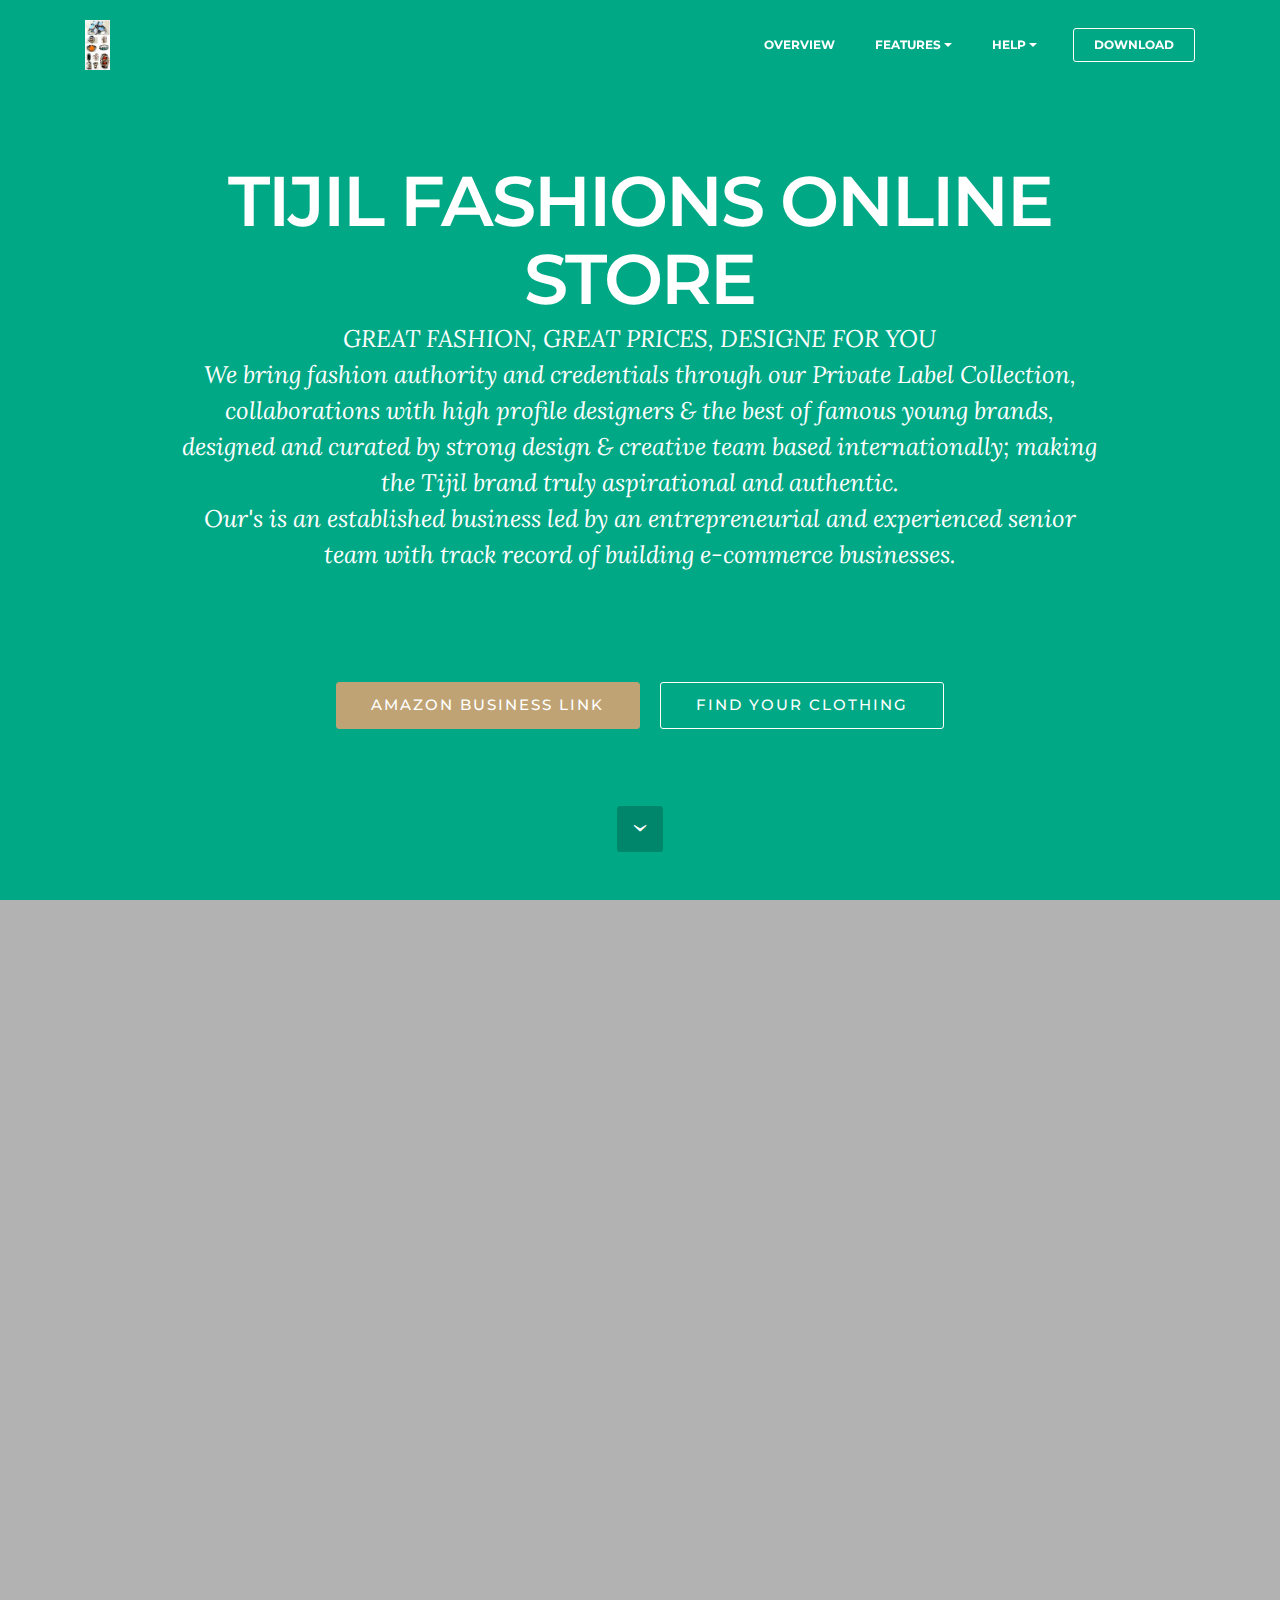
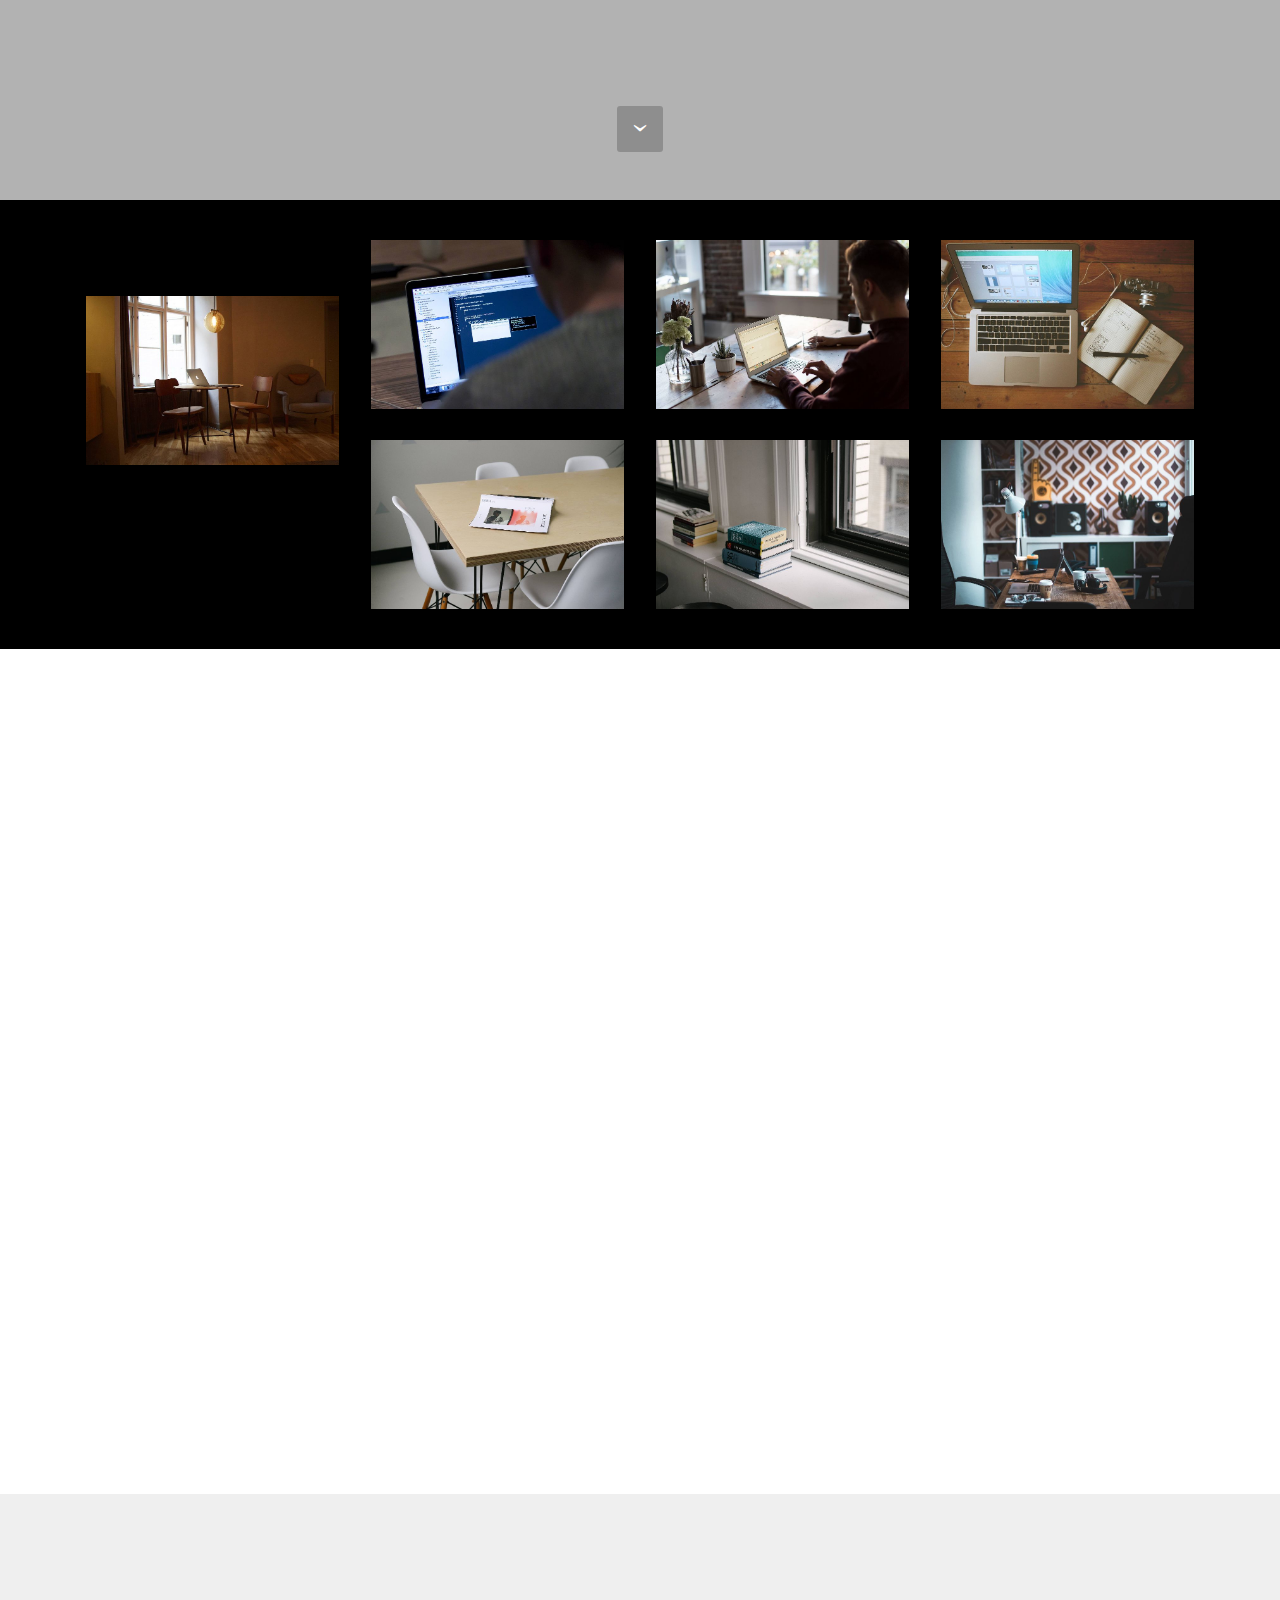
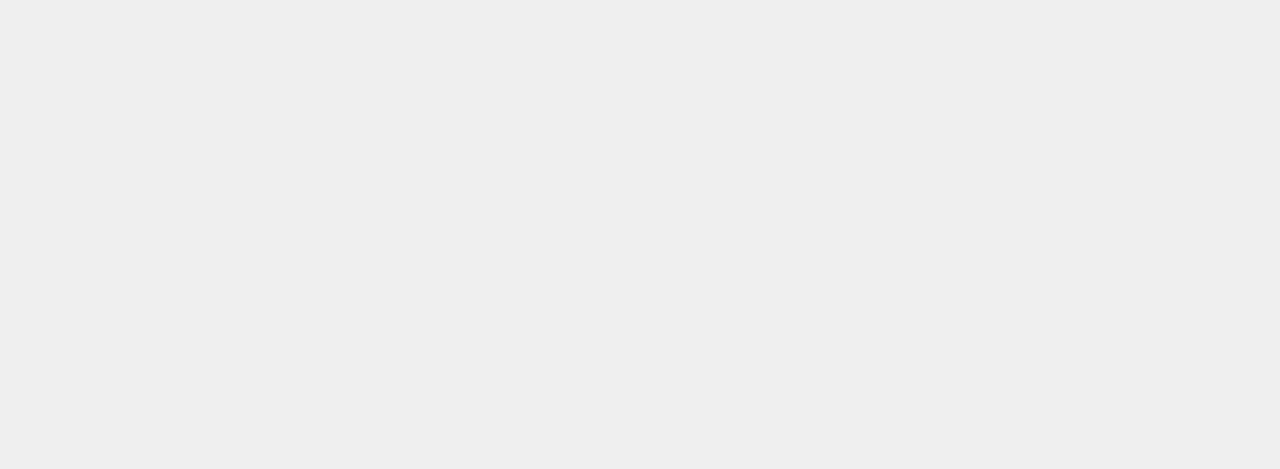
==== index.html @ 337063d2 "create github pages" ====
<!DOCTYPE html>
<html>
<head>
  <!-- Site made with Mobirise Website Builder v3.12.1, https://mobirise.com -->
  <meta charset="UTF-8">
  <meta http-equiv="X-UA-Compatible" content="IE=edge">
  <meta name="generator" content="Mobirise v3.12.1, mobirise.com">
  <meta name="viewport" content="width=device-width, initial-scale=1">
  <link rel="shortcut icon" href="assets/images/vintge-antique-sterling-silver-rings-at-the-jewelry-ladys-store-63x128.jpg" type="image/x-icon">
  <meta name="description" content="">
  
  <link rel="stylesheet" href="https://fonts.googleapis.com/css?family=Lora:400,700,400italic,700italic&amp;subset=latin">
  <link rel="stylesheet" href="https://fonts.googleapis.com/css?family=Montserrat:400,700">
  <link rel="stylesheet" href="https://fonts.googleapis.com/css?family=Raleway:100,100i,200,200i,300,300i,400,400i,500,500i,600,600i,700,700i,800,800i,900,900i">
  <link rel="stylesheet" href="assets/bootstrap-material-design-font/css/material.css">
  <link rel="stylesheet" href="assets/et-line-font-plugin/style.css">
  <link rel="stylesheet" href="assets/tether/tether.min.css">
  <link rel="stylesheet" href="assets/bootstrap/css/bootstrap.min.css">
  <link rel="stylesheet" href="assets/dropdown/css/style.css">
  <link rel="stylesheet" href="assets/animate.css/animate.min.css">
  <link rel="stylesheet" href="assets/theme/css/style.css">
  <link rel="stylesheet" href="assets/mobirise-gallery/style.css">
  <link rel="stylesheet" href="assets/mobirise/css/mbr-additional.css" type="text/css">
  
  
  
</head>
<body>
<section id="menu-6">

    <nav class="navbar navbar-dropdown bg-color transparent navbar-fixed-top">
        <div class="container">

            <div class="mbr-table">
                <div class="mbr-table-cell">

                    <div class="navbar-brand">
                        <a href="https://mobirise.com" class="navbar-logo"><img src="assets/images/vintge-antique-sterling-silver-rings-at-the-jewelry-ladys-store-63x128.jpg" alt="Mobirise"></a>
                        <a class="navbar-caption" href="https://mobirise.com"></a>
                    </div>

                </div>
                <div class="mbr-table-cell">

                    <button class="navbar-toggler pull-xs-right hidden-md-up" type="button" data-toggle="collapse" data-target="#exCollapsingNavbar">
                        <div class="hamburger-icon"></div>
                    </button>

                    <ul class="nav-dropdown collapse pull-xs-right nav navbar-nav navbar-toggleable-sm" id="exCollapsingNavbar"><li class="nav-item"><a class="nav-link link" href="https://mobirise.com/">OVERVIEW</a></li><li class="nav-item dropdown"><a class="nav-link link dropdown-toggle" data-toggle="dropdown-submenu" href="https://mobirise.com/">FEATURES</a><div class="dropdown-menu"><a class="dropdown-item" href="https://mobirise.com/">Mobile friendly</a><a class="dropdown-item" href="https://mobirise.com/">Based on Bootstrap</a><div class="dropdown"><a class="dropdown-item dropdown-toggle" data-toggle="dropdown-submenu" href="https://mobirise.com/">Trendy blocks</a><div class="dropdown-menu dropdown-submenu"><a class="dropdown-item" href="https://mobirise.com/">Image/content slider</a><a class="dropdown-item" href="https://mobirise.com/">Contact forms</a><a class="dropdown-item" href="https://mobirise.com/">Image gallery</a><a class="dropdown-item" href="https://mobirise.com/">Mobile menu</a><a class="dropdown-item" href="https://mobirise.com/">Google maps</a><a class="dropdown-item" href="https://mobirise.com/">Social buttons</a><a class="dropdown-item" href="https://mobirise.com/">Google fonts</a><a class="dropdown-item" href="https://mobirise.com/">Video background</a></div></div><a class="dropdown-item" href="https://mobirise.com/">Host anywhere</a></div></li><li class="nav-item dropdown"><a class="nav-link link dropdown-toggle" data-toggle="dropdown-submenu" href="https://mobirise.com/">HELP</a><div class="dropdown-menu"><a class="dropdown-item" href="http://forums.mobirise.com/">Forum</a><a class="dropdown-item" href="https://mobirise.com/">Tutorials</a><a class="dropdown-item" href="https://mobirise.com/">Contact us</a></div></li><li class="nav-item nav-btn"><a class="nav-link btn btn-white btn-white-outline" href="https://mobirise.com/">DOWNLOAD</a></li></ul>
                    <button hidden="" class="navbar-toggler navbar-close" type="button" data-toggle="collapse" data-target="#exCollapsingNavbar">
                        <div class="close-icon"></div>
                    </button>

                </div>
            </div>

        </div>
    </nav>

</section>

<section class="engine"><a rel="external" href="https://mobirise.com">Mobirise Website Maker</a></section><section class="mbr-section mbr-section-hero mbr-section-full mbr-section-with-arrow mbr-after-navbar" id="header1-7" style="background-color: rgb(0, 168, 133);">

    

    <div class="mbr-table-cell">

        <div class="container">
            <div class="row">
                <div class="mbr-section col-md-10 col-md-offset-1 text-xs-center">

                    <h1 class="mbr-section-title display-1">TIJIL FASHIONS ONLINE STORE</h1>
                    <p class="mbr-section-lead lead">GREAT FASHION, GREAT PRICES, DESIGNE FOR YOU<br>We bring fashion authority and credentials through our Private Label Collection, collaborations with high profile designers &amp; the best of famous young brands, designed and curated by strong design &amp; creative team based internationally; making the Tijil brand truly aspirational and authentic.<br>Our's is an established business led by an entrepreneurial and experienced senior team with track record of building e-commerce businesses.<br><br><br></p>
                    <div class="mbr-section-btn"><a class="btn btn-lg btn-primary" href="https://mobirise.com">AMAZON BUSINESS LINK</a> <a class="btn btn-lg btn-white btn-white-outline" href="https://mobirise.com">FIND YOUR CLOTHING</a></div>
                </div>
            </div>
        </div>
    </div>

    <div class="mbr-arrow mbr-arrow-floating" aria-hidden="true"><a href="#header2-8"><i class="mbr-arrow-icon"></i></a></div>

</section>

<section class="mbr-section mbr-section-hero mbr-section-full header2 mbr-parallax-background" id="header2-8" style="background-image: url(assets/images/landscape.jpg);">

    <div class="mbr-overlay" style="opacity: 0.3; background-color: rgb(0, 0, 0);">
    </div>

    <div class="mbr-table mbr-table-full">
        <div class="mbr-table-cell">

            <div class="container">
                <div class="mbr-section row">
                    <div class="mbr-table-md-up">
                        
                        
                        

                        <div class="mbr-table-cell col-md-5 content-size text-xs-center text-md-right">

                            <h3 class="mbr-section-title display-2">INTRO WITH IMAGE</h3>

                            <div class="mbr-section-text">
                                <p>Our leads in Customer Experience &amp; Engagement with editorial lifestyle content and over 2.4m social media followers (3x higher than the nearest competitor – Meltwater) and the highest Net Promoter Score (56% Redseer) in the online fashion vertical. In November 2018, &nbsp;We are ranked best for customer experience. <br><br></p>
                            </div>

                            <div class="mbr-section-btn"><a class="btn btn-primary" href="https://mobirise.com">MORE</a></div>

                        </div>
                        <div class="mbr-table-cell mbr-valign-top mbr-left-padding-md-up col-md-7 image-size" style="width: 50%;">
                            <div class="mbr-figure"><img src="assets/images/images-1-1400x1400.jpg"></div>
                        </div>

                    </div>
                </div>
            </div>

        </div>
    </div>

    <div class="mbr-arrow mbr-arrow-floating hidden-sm-down" aria-hidden="true"><a href="#gallery3-9"><i class="mbr-arrow-icon"></i></a></div>

</section>

<section class="mbr-gallery mbr-section mbr-section-nopadding mbr-slider-carousel" id="gallery3-9" data-filter="false" style="background-color: rgb(0, 0, 0); padding-top: 1.5rem; padding-bottom: 1.5rem;">
    <!-- Filter -->
    

    <!-- Gallery -->
    <div class="mbr-gallery-row container">
        <div class=" mbr-gallery-layout-default">
            <div>
                <div>
                    <div class="mbr-gallery-item mbr-gallery-item__mobirise3 mbr-gallery-item--p1" data-tags="Awesome" data-video-url="false">
                        <div href="#lb-gallery3-9" data-slide-to="0" data-toggle="modal">
                            
                            

                            <img alt="" src="assets/images/elevate-women-navy-poly-cotton-sdl958830930-1-cb3c4-2000x2341-800x936.png">
                            
                            <span class="icon-focus"></span>
                            
                        </div>
                    </div><div class="mbr-gallery-item mbr-gallery-item__mobirise3 mbr-gallery-item--p1" data-tags="Responsive" data-video-url="false">
                        <div href="#lb-gallery3-9" data-slide-to="1" data-toggle="modal">
                            
                            

                            <img alt="" src="assets/images/code-man-small.jpg">
                            
                            <span class="icon-focus"></span>
                            
                        </div>
                    </div><div class="mbr-gallery-item mbr-gallery-item__mobirise3 mbr-gallery-item--p1" data-tags="Creative" data-video-url="false">
                        <div href="#lb-gallery3-9" data-slide-to="2" data-toggle="modal">
                            
                            

                            <img alt="" src="assets/images/coworkers-small.jpg">
                            
                            <span class="icon-focus"></span>
                            
                        </div>
                    </div><div class="mbr-gallery-item mbr-gallery-item__mobirise3 mbr-gallery-item--p1" data-tags="Animated" data-video-url="false">
                        <div href="#lb-gallery3-9" data-slide-to="3" data-toggle="modal">
                            
                            

                            <img alt="" src="assets/images/desktop-small.jpg">
                            
                            <span class="icon-focus"></span>
                            
                        </div>
                    </div><div class="mbr-gallery-item mbr-gallery-item__mobirise3 mbr-gallery-item--p1" data-tags="Awesome" data-video-url="false">
                        <div href="#lb-gallery3-9" data-slide-to="4" data-toggle="modal">
                            
                            

                            <img alt="" src="assets/images/room-laptop-small.jpg">
                            
                            <span class="icon-focus"></span>
                            
                        </div>
                    </div><div class="mbr-gallery-item mbr-gallery-item__mobirise3 mbr-gallery-item--p1" data-tags="Beautiful" data-video-url="false">
                        <div href="#lb-gallery3-9" data-slide-to="5" data-toggle="modal">
                            
                            

                            <img alt="" src="assets/images/table-small.jpg">
                            
                            <span class="icon-focus"></span>
                            
                        </div>
                    </div><div class="mbr-gallery-item mbr-gallery-item__mobirise3 mbr-gallery-item--p1" data-tags="Responsive" data-video-url="false">
                        <div href="#lb-gallery3-9" data-slide-to="6" data-toggle="modal">
                            
                            

                            <img alt="" src="assets/images/windows-books-small.jpg">
                            
                            <span class="icon-focus"></span>
                            
                        </div>
                    </div><div class="mbr-gallery-item mbr-gallery-item__mobirise3 mbr-gallery-item--p1" data-tags="Animated" data-video-url="false">
                        <div href="#lb-gallery3-9" data-slide-to="7" data-toggle="modal">
                            
                            

                            <img alt="" src="assets/images/working-area-small.jpg">
                            
                            <span class="icon-focus"></span>
                            
                        </div>
                    </div>
                </div>
            </div>
            <div class="clearfix"></div>
        </div>
    </div>

    <!-- Lightbox -->
    <div data-app-prevent-settings="" class="mbr-slider modal fade carousel slide" tabindex="-1" data-keyboard="true" data-interval="false" id="lb-gallery3-9">
        <div class="modal-dialog">
            <div class="modal-content">
                <div class="modal-body">
                    <ol class="carousel-indicators">
                        <li data-app-prevent-settings="" data-target="#lb-gallery3-9" class=" active" data-slide-to="0"></li><li data-app-prevent-settings="" data-target="#lb-gallery3-9" data-slide-to="1"></li><li data-app-prevent-settings="" data-target="#lb-gallery3-9" data-slide-to="2"></li><li data-app-prevent-settings="" data-target="#lb-gallery3-9" data-slide-to="3"></li><li data-app-prevent-settings="" data-target="#lb-gallery3-9" data-slide-to="4"></li><li data-app-prevent-settings="" data-target="#lb-gallery3-9" data-slide-to="5"></li><li data-app-prevent-settings="" data-target="#lb-gallery3-9" data-slide-to="6"></li><li data-app-prevent-settings="" data-target="#lb-gallery3-9" data-slide-to="7"></li>
                    </ol>
                    <div class="carousel-inner">
                        <div class="carousel-item active">
                            <img alt="" src="assets/images/elevate-women-navy-poly-cotton-sdl958830930-1-cb3c4-2000x2341.png">
                        </div><div class="carousel-item">
                            <img alt="" src="assets/images/code-man.jpg">
                        </div><div class="carousel-item">
                            <img alt="" src="assets/images/coworkers.jpg">
                        </div><div class="carousel-item">
                            <img alt="" src="assets/images/desktop.jpg">
                        </div><div class="carousel-item">
                            <img alt="" src="assets/images/room-laptop.jpg">
                        </div><div class="carousel-item">
                            <img alt="" src="assets/images/table.jpg">
                        </div><div class="carousel-item">
                            <img alt="" src="assets/images/windows-books.jpg">
                        </div><div class="carousel-item">
                            <img alt="" src="assets/images/working-area.jpg">
                        </div>
                    </div>
                    <a class="left carousel-control" role="button" data-slide="prev" href="#lb-gallery3-9">
                        <span class="icon-prev" aria-hidden="true"></span>
                        <span class="sr-only">Previous</span>
                    </a>
                    <a class="right carousel-control" role="button" data-slide="next" href="#lb-gallery3-9">
                        <span class="icon-next" aria-hidden="true"></span>
                        <span class="sr-only">Next</span>
                    </a>

                    <a class="close" href="#" role="button" data-dismiss="modal">
                        <span aria-hidden="true">×</span>
                        <span class="sr-only">Close</span>
                    </a>
                </div>
            </div>
        </div>
    </div>
</section>

<section class="mbr-cards mbr-section mbr-section-nopadding" id="features3-1" style="background-color: rgb(255, 255, 255);">

    

    <div class="mbr-cards-row row">
        <div class="mbr-cards-col col-xs-12 col-lg-3" style="padding-top: 80px; padding-bottom: 80px;">
            <div class="container">
              <div class="card cart-block">
                  <div class="card-img"><img src="assets/images/mbr-600x363.jpg" class="card-img-top"></div>
                  <div class="card-block">
                    <h4 class="card-title">Bootstrap 4</h4>
                    <h5 class="card-subtitle">Bootstrap 4 has been noted</h5>
                    <p class="card-text">Bootstrap 4 has been noted as one of the most reliable and proven frameworks and Mobirise has been equipped to develop websites using this framework.</p>
                    <div class="card-btn"><a href="https://mobirise.com" class="btn btn-primary">MORE</a></div>
                    </div>
                </div>
            </div>
        </div>
        <div class="mbr-cards-col col-xs-12 col-lg-3" style="padding-top: 80px; padding-bottom: 80px;">
            <div class="container">
                <div class="card cart-block">
                    <div class="card-img"><img src="assets/images/mbr-600x600.jpg" class="card-img-top"></div>
                    <div class="card-block">
                        <h4 class="card-title">Responsive</h4>
                        <h5 class="card-subtitle">One of Bootstrap 4's big points</h5>
                        <p class="card-text">One of Bootstrap 4's big points is responsiveness and Mobirise makes effective use of this by generating highly responsive website for you.</p>
                        <div class="card-btn"><a href="https://mobirise.com" class="btn btn-primary">MORE</a></div>
                    </div>
                </div>
            </div>
        </div>
        <div class="mbr-cards-col col-xs-12 col-lg-3" style="padding-top: 80px; padding-bottom: 80px;">
            <div class="container">
                <div class="card cart-block">
                    <div class="card-img"><img src="assets/images/mbr-600x400.jpg" class="card-img-top"></div>
                    <div class="card-block">
                        <h4 class="card-title">Web Fonts</h4>
                        <h5 class="card-subtitle">Google has a highly exhaustive list of fonts</h5>
                        <p class="card-text">Google has a highly exhaustive list of fonts compiled into its web font platform and Mobirise makes it easy for you to use them on your website easily and freely.</p>
                        <div class="card-btn"><a href="https://mobirise.com" class="btn btn-primary">MORE</a></div>
                    </div>
                </div>
            </div>
        </div>
        <div class="mbr-cards-col col-xs-12 col-lg-3" style="padding-top: 80px; padding-bottom: 80px;">
            <div class="container">
                <div class="card cart-block">
                    <div class="card-img"><img src="assets/images/mbr-600x900.jpg" class="card-img-top"></div>
                    <div class="card-block">
                        <h4 class="card-title">Unlimited Sites</h4>
                        <h5 class="card-subtitle">Mobirise gives you the freedom to develop</h5>
                        <p class="card-text">Mobirise gives you the freedom to develop as many websites as you like given the fact that it is a desktop app.</p>
                        <div class="card-btn"><a href="https://mobirise.com" class="btn btn-primary">MORE</a></div>
                    </div>
                </div>
            </div>
        </div>
        
        
    </div>
</section>

<section class="mbr-cards mbr-section mbr-section-nopadding" id="features6-2" style="background-color: rgb(239, 239, 239);">

    

    <div class="mbr-cards-row row">
        <div class="mbr-cards-col col-xs-12 col-lg-3" style="padding-top: 80px; padding-bottom: 80px;">
            <div class="container">
              <div class="card cart-block">
                  <div class="card-img"><a href="https://mobirise.com" class="etl-icon icon-desktop mbr-iconfont mbr-iconfont-features3"></a></div>
                  <div class="card-block">
                    <h4 class="card-title">Bootstrap 4</h4>
                    
                    <p class="card-text">Bootstrap 4 has been noted as one of the most reliable and proven frameworks and Mobirise has been equipped to develop websites using this framework.</p>
                    <div class="card-btn"><a href="https://mobirise.com" class="btn btn-primary">MORE</a></div>
                    </div>
                </div>
            </div>
        </div>
        <div class="mbr-cards-col col-xs-12 col-lg-3" style="padding-top: 80px; padding-bottom: 80px;">
            <div class="container">
                <div class="card cart-block">
                    <div class="card-img"><a href="https://mobirise.com" class="etl-icon icon-mobile mbr-iconfont mbr-iconfont-features3"></a></div>
                    <div class="card-block">
                        <h4 class="card-title">Responsive</h4>
                        
                        <p class="card-text">One of Bootstrap 4's big points is responsiveness and Mobirise makes effective use of this by generating highly responsive website for you.</p>
                        <div class="card-btn"><a href="https://mobirise.com" class="btn btn-primary">MORE</a></div>
                    </div>
                </div>
            </div>
        </div>
        <div class="mbr-cards-col col-xs-12 col-lg-3" style="padding-top: 80px; padding-bottom: 80px;">
            <div class="container">
                <div class="card cart-block">
                    <div class="card-img"><a href="https://mobirise.com" class="etl-icon icon-pencil mbr-iconfont mbr-iconfont-features3"></a></div>
                    <div class="card-block">
                        <h4 class="card-title">Web Fonts</h4>
                        
                        <p class="card-text">Google has a highly exhaustive list of fonts compiled into its web font platform and Mobirise makes it easy for you to use them on your website easily and freely.</p>
                        <div class="card-btn"><a href="https://mobirise.com" class="btn btn-primary">MORE</a></div>
                    </div>
                </div>
            </div>
        </div>
        <div class="mbr-cards-col col-xs-12 col-lg-3" style="padding-top: 80px; padding-bottom: 80px;">
            <div class="container">
                <div class="card cart-block">
                    <div class="card-img"><a href="https://mobirise.com" class="etl-icon icon-global mbr-iconfont mbr-iconfont-features3"></a></div>
                    <div class="card-block">
                        <h4 class="card-title">Unlimited Sites</h4>
                        
                        <p class="card-text">Mobirise gives you the freedom to develop as many websites as you like given the fact that it is a desktop app.</p>
                        <div class="card-btn"><a href="https://mobirise.com" class="btn btn-primary">MORE</a></div>
                    </div>
                </div>
            </div>
        </div>
        
        
    </div>
</section>


  <script src="assets/web/assets/jquery/jquery.min.js"></script>
  <script src="assets/tether/tether.min.js"></script>
  <script src="assets/bootstrap/js/bootstrap.min.js"></script>
  <script src="assets/smooth-scroll/smooth-scroll.js"></script>
  <script src="assets/dropdown/js/script.min.js"></script>
  <script src="assets/touch-swipe/jquery.touch-swipe.min.js"></script>
  <script src="assets/viewport-checker/jquery.viewportchecker.js"></script>
  <script src="assets/jarallax/jarallax.js"></script>
  <script src="assets/masonry/masonry.pkgd.min.js"></script>
  <script src="assets/imagesloaded/imagesloaded.pkgd.min.js"></script>
  <script src="assets/bootstrap-carousel-swipe/bootstrap-carousel-swipe.js"></script>
  <script src="assets/theme/js/script.js"></script>
  <script src="assets/mobirise-gallery/player.min.js"></script>
  <script src="assets/mobirise-gallery/script.js"></script>
  
  
  <input name="animation" type="hidden">
  </body>
</html>
---- assets/bootstrap-material-design-font/css/material.css ----
@font-face {
  font-family: 'Material-Design-Icons';
  src: url('../fonts/Material-Design-Icons.eot?3ocs8m');
  src: url('../fonts/Material-Design-Icons.eot?#iefix3ocs8m') format('embedded-opentype'), url('../fonts/Material-Design-Icons.woff?3ocs8m') format('woff'), url('../fonts/Material-Design-Icons.ttf?3ocs8m') format('truetype'), url('../fonts/Material-Design-Icons.svg?3ocs8m#Material-Design-Icons') format('svg');
  font-weight: normal;
  font-style: normal;
}
[class^="mdi-"],
[class*="mdi-"] {
  speak: none;
  display: inline-block;
  font-style: normal;
  font-variant:normal;
  font-weight:normal;
  /*font-size:24px;*/
  line-height:1;
  font-family:'Material-Design-Icons' !important;
  text-rendering: auto;
  
  -webkit-font-smoothing: antialiased;
  -moz-osx-font-smoothing: grayscale;
  -webkit-transform: translate(0, 0);
      -ms-transform: translate(0, 0);
          transform: translate(0, 0);
}
[class^="mdi-"]:before,
[class*="mdi-"]:before {
  display: inline-block;
  speak: none;
  text-decoration: inherit;
}
[class^="mdi-"].pull-left,
[class*="mdi-"].pull-left {
  margin-right: .3em;
}
[class^="mdi-"].pull-right,
[class*="mdi-"].pull-right {
  margin-left: .3em;
}
[class^="mdi-"].mdi-lg:before,
[class*="mdi-"].mdi-lg:before,
[class^="mdi-"].mdi-lg:after,
[class*="mdi-"].mdi-lg:after {
  font-size: 1.33333333em;
  line-height: 0.75em;
  vertical-align: -15%;
}
[class^="mdi-"].mdi-2x:before,
[class*="mdi-"].mdi-2x:before,
[class^="mdi-"].mdi-2x:after,
[class*="mdi-"].mdi-2x:after {
  font-size: 2em;
}
[class^="mdi-"].mdi-3x:before,
[class*="mdi-"].mdi-3x:before,
[class^="mdi-"].mdi-3x:after,
[class*="mdi-"].mdi-3x:after {
  font-size: 3em;
}
[class^="mdi-"].mdi-4x:before,
[class*="mdi-"].mdi-4x:before,
[class^="mdi-"].mdi-4x:after,
[class*="mdi-"].mdi-4x:after {
  font-size: 4em;
}
[class^="mdi-"].mdi-5x:before,
[class*="mdi-"].mdi-5x:before,
[class^="mdi-"].mdi-5x:after,
[class*="mdi-"].mdi-5x:after {
  font-size: 5em;
}
[class^="mdi-device-signal-cellular-"]:after,
[class^="mdi-device-battery-"]:after,
[class^="mdi-device-battery-charging-"]:after,
[class^="mdi-device-signal-cellular-connected-no-internet-"]:after,
[class^="mdi-device-signal-wifi-"]:after,
[class^="mdi-device-signal-wifi-statusbar-not-connected"]:after,
.mdi-device-network-wifi:after {
  opacity: .3;
  position: absolute;
  left: 0;
  top: 0;
  z-index: 1;
  display: inline-block;
  speak: none;
  text-decoration: inherit;
}
[class^="mdi-device-signal-cellular-"]:after {
  content: "\e758";
}
[class^="mdi-device-battery-"]:after {
  content: "\e735";
}
[class^="mdi-device-battery-charging-"]:after {
  content: "\e733";
}
[class^="mdi-device-signal-cellular-connected-no-internet-"]:after {
  content: "\e75d";
}
[class^="mdi-device-signal-wifi-"]:after,
.mdi-device-network-wifi:after {
  content: "\e765";
}
[class^="mdi-device-signal-wifi-statusbasr-not-connected"]:after {
  content: "\e8f7";
}
.mdi-device-signal-cellular-off:after,
.mdi-device-signal-cellular-null:after,
.mdi-device-signal-cellular-no-sim:after,
.mdi-device-signal-wifi-off:after,
.mdi-device-signal-wifi-4-bar:after,
.mdi-device-signal-cellular-4-bar:after,
.mdi-device-battery-alert:after,
.mdi-device-signal-cellular-connected-no-internet-4-bar:after,
.mdi-device-battery-std:after,
.mdi-device-battery-full .mdi-device-battery-unknown:after {
  content: "";
}
.mdi-fw {
  width: 1.28571429em;
  text-align: center;
}
.mdi-ul {
  padding-left: 0;
  margin-left: 2.14285714em;
  list-style-type: none;
}
.mdi-ul > li {
  position: relative;
}
.mdi-li {
  position: absolute;
  left: -2.14285714em;
  width: 2.14285714em;
  top: 0.14285714em;
  text-align: center;
}
.mdi-li.mdi-lg {
  left: -1.85714286em;
}
.mdi-border {
  padding: .2em .25em .15em;
  border: solid 0.08em #eeeeee;
  border-radius: .1em;
}
.mdi-spin {
  -webkit-animation: mdi-spin 2s infinite linear;
  animation: mdi-spin 2s infinite linear;
  -webkit-transform-origin: 50% 50%;
  -ms-transform-origin: 50% 50%;
      transform-origin: 50% 50%;
}
.mdi-pulse {
  -webkit-animation: mdi-spin 1s steps(8) infinite;
  animation: mdi-spin 1s steps(8) infinite;
  -webkit-transform-origin: 50% 50%;
  -ms-transform-origin: 50% 50%;
      transform-origin: 50% 50%;
}
@-webkit-keyframes mdi-spin {
  0% {
    -webkit-transform: rotate(0deg);
    transform: rotate(0deg);
  }
  100% {
    -webkit-transform: rotate(359deg);
    transform: rotate(359deg);
  }
}
@keyframes mdi-spin {
  0% {
    -webkit-transform: rotate(0deg);
    transform: rotate(0deg);
  }
  100% {
    -webkit-transform: rotate(359deg);
    transform: rotate(359deg);
  }
}
.mdi-rotate-90 {
  filter: progid:DXImageTransform.Microsoft.BasicImage(rotation=1);
  -webkit-transform: rotate(90deg);
  -ms-transform: rotate(90deg);
  transform: rotate(90deg);
}
.mdi-rotate-180 {
  filter: progid:DXImageTransform.Microsoft.BasicImage(rotation=2);
  -webkit-transform: rotate(180deg);
  -ms-transform: rotate(180deg);
  transform: rotate(180deg);
}
.mdi-rotate-270 {
  filter: progid:DXImageTransform.Microsoft.BasicImage(rotation=3);
  -webkit-transform: rotate(270deg);
  -ms-transform: rotate(270deg);
  transform: rotate(270deg);
}
.mdi-flip-horizontal {
  filter: progid:DXImageTransform.Microsoft.BasicImage(rotation=0, mirror=1);
  -webkit-transform: scale(-1, 1);
  -ms-transform: scale(-1, 1);
  transform: scale(-1, 1);
}
.mdi-flip-vertical {
  filter: progid:DXImageTransform.Microsoft.BasicImage(rotation=2, mirror=1);
  -webkit-transform: scale(1, -1);
  -ms-transform: scale(1, -1);
  transform: scale(1, -1);
}
:root .mdi-rotate-90,
:root .mdi-rotate-180,
:root .mdi-rotate-270,
:root .mdi-flip-horizontal,
:root .mdi-flip-vertical {
  -webkit-filter: none;
          filter: none;
}
.mdi-stack {
  position: relative;
  display: inline-block;
  width: 2em;
  height: 2em;
  line-height: 2em;
  vertical-align: middle;
}
.mdi-stack-1x,
.mdi-stack-2x {
  position: absolute;
  left: 0;
  width: 100%;
  text-align: center;
}
.mdi-stack-1x {
  line-height: inherit;
}
.mdi-stack-2x {
  font-size: 2em;
}
.mdi-inverse {
  color: #ffffff;
}
/* Start Icons */
.mdi-action-3d-rotation:before {
  content: "\e600";
}
.mdi-action-accessibility:before {
  content: "\e601";
}
.mdi-action-account-balance-wallet:before {
  content: "\e602";
}
.mdi-action-account-balance:before {
  content: "\e603";
}
.mdi-action-account-box:before {
  content: "\e604";
}
.mdi-action-account-child:before {
  content: "\e605";
}
.mdi-action-account-circle:before {
  content: "\e606";
}
.mdi-action-add-shopping-cart:before {
  content: "\e607";
}
.mdi-action-alarm-add:before {
  content: "\e608";
}
.mdi-action-alarm-off:before {
  content: "\e609";
}
.mdi-action-alarm-on:before {
  content: "\e60a";
}
.mdi-action-alarm:before {
  content: "\e60b";
}
.mdi-action-android:before {
  content: "\e60c";
}
.mdi-action-announcement:before {
  content: "\e60d";
}
.mdi-action-aspect-ratio:before {
  content: "\e60e";
}
.mdi-action-assessment:before {
  content: "\e60f";
}
.mdi-action-assignment-ind:before {
  content: "\e610";
}
.mdi-action-assignment-late:before {
  content: "\e611";
}
.mdi-action-assignment-return:before {
  content: "\e612";
}
.mdi-action-assignment-returned:before {
  content: "\e613";
}
.mdi-action-assignment-turned-in:before {
  content: "\e614";
}
.mdi-action-assignment:before {
  content: "\e615";
}
.mdi-action-autorenew:before {
  content: "\e616";
}
.mdi-action-backup:before {
  content: "\e617";
}
.mdi-action-book:before {
  content: "\e618";
}
.mdi-action-bookmark-outline:before {
  content: "\e619";
}
.mdi-action-bookmark:before {
  content: "\e61a";
}
.mdi-action-bug-report:before {
  content: "\e61b";
}
.mdi-action-cached:before {
  content: "\e61c";
}
.mdi-action-check-circle:before {
  content: "\e61d";
}
.mdi-action-class:before {
  content: "\e61e";
}
.mdi-action-credit-card:before {
  content: "\e61f";
}
.mdi-action-dashboard:before {
  content: "\e620";
}
.mdi-action-delete:before {
  content: "\e621";
}
.mdi-action-description:before {
  content: "\e622";
}
.mdi-action-dns:before {
  content: "\e623";
}
.mdi-action-done-all:before {
  content: "\e624";
}
.mdi-action-done:before {
  content: "\e625";
}
.mdi-action-event:before {
  content: "\e626";
}
.mdi-action-exit-to-app:before {
  content: "\e627";
}
.mdi-action-explore:before {
  content: "\e628";
}
.mdi-action-extension:before {
  content: "\e629";
}
.mdi-action-face-unlock:before {
  content: "\e62a";
}
.mdi-action-favorite-outline:before {
  content: "\e62b";
}
.mdi-action-favorite:before {
  content: "\e62c";
}
.mdi-action-find-in-page:before {
  content: "\e62d";
}
.mdi-action-find-replace:before {
  content: "\e62e";
}
.mdi-action-flip-to-back:before {
  content: "\e62f";
}
.mdi-action-flip-to-front:before {
  content: "\e630";
}
.mdi-action-get-app:before {
  content: "\e631";
}
.mdi-action-grade:before {
  content: "\e632";
}
.mdi-action-group-work:before {
  content: "\e633";
}
.mdi-action-help:before {
  content: "\e634";
}
.mdi-action-highlight-remove:before {
  content: "\e635";
}
.mdi-action-history:before {
  content: "\e636";
}
.mdi-action-home:before {
  content: "\e637";
}
.mdi-action-https:before {
  content: "\e638";
}
.mdi-action-info-outline:before {
  content: "\e639";
}
.mdi-action-info:before {
  content: "\e63a";
}
.mdi-action-input:before {
  content: "\e63b";
}
.mdi-action-invert-colors:before {
  content: "\e63c";
}
.mdi-action-label-outline:before {
  content: "\e63d";
}
.mdi-action-label:before {
  content: "\e63e";
}
.mdi-action-language:before {
  content: "\e63f";
}
.mdi-action-launch:before {
  content: "\e640";
}
.mdi-action-list:before {
  content: "\e641";
}
.mdi-action-lock-open:before {
  content: "\e642";
}
.mdi-action-lock-outline:before {
  content: "\e643";
}
.mdi-action-lock:before {
  content: "\e644";
}
.mdi-action-loyalty:before {
  content: "\e645";
}
.mdi-action-markunread-mailbox:before {
  content: "\e646";
}
.mdi-action-note-add:before {
  content: "\e647";
}
.mdi-action-open-in-browser:before {
  content: "\e648";
}
.mdi-action-open-in-new:before {
  content: "\e649";
}
.mdi-action-open-with:before {
  content: "\e64a";
}
.mdi-action-pageview:before {
  content: "\e64b";
}
.mdi-action-payment:before {
  content: "\e64c";
}
.mdi-action-perm-camera-mic:before {
  content: "\e64d";
}
.mdi-action-perm-contact-cal:before {
  content: "\e64e";
}
.mdi-action-perm-data-setting:before {
  content: "\e64f";
}
.mdi-action-perm-device-info:before {
  content: "\e650";
}
.mdi-action-perm-identity:before {
  content: "\e651";
}
.mdi-action-perm-media:before {
  content: "\e652";
}
.mdi-action-perm-phone-msg:before {
  content: "\e653";
}
.mdi-action-perm-scan-wifi:before {
  content: "\e654";
}
.mdi-action-picture-in-picture:before {
  content: "\e655";
}
.mdi-action-polymer:before {
  content: "\e656";
}
.mdi-action-print:before {
  content: "\e657";
}
.mdi-action-query-builder:before {
  content: "\e658";
}
.mdi-action-question-answer:before {
  content: "\e659";
}
.mdi-action-receipt:before {
  content: "\e65a";
}
.mdi-action-redeem:before {
  content: "\e65b";
}
.mdi-action-reorder:before {
  content: "\e65c";
}
.mdi-action-report-problem:before {
  content: "\e65d";
}
.mdi-action-restore:before {
  content: "\e65e";
}
.mdi-action-room:before {
  content: "\e65f";
}
.mdi-action-schedule:before {
  content: "\e660";
}
.mdi-action-search:before {
  content: "\e661";
}
.mdi-action-settings-applications:before {
  content: "\e662";
}
.mdi-action-settings-backup-restore:before {
  content: "\e663";
}
.mdi-action-settings-bluetooth:before {
  content: "\e664";
}
.mdi-action-settings-cell:before {
  content: "\e665";
}
.mdi-action-settings-display:before {
  content: "\e666";
}
.mdi-action-settings-ethernet:before {
  content: "\e667";
}
.mdi-action-settings-input-antenna:before {
  content: "\e668";
}
.mdi-action-settings-input-component:before {
  content: "\e669";
}
.mdi-action-settings-input-composite:before {
  content: "\e66a";
}
.mdi-action-settings-input-hdmi:before {
  content: "\e66b";
}
.mdi-action-settings-input-svideo:before {
  content: "\e66c";
}
.mdi-action-settings-overscan:before {
  content: "\e66d";
}
.mdi-action-settings-phone:before {
  content: "\e66e";
}
.mdi-action-settings-power:before {
  content: "\e66f";
}
.mdi-action-settings-remote:before {
  content: "\e670";
}
.mdi-action-settings-voice:before {
  content: "\e671";
}
.mdi-action-settings:before {
  content: "\e672";
}
.mdi-action-shop-two:before {
  content: "\e673";
}
.mdi-action-shop:before {
  content: "\e674";
}
.mdi-action-shopping-basket:before {
  content: "\e675";
}
.mdi-action-shopping-cart:before {
  content: "\e676";
}
.mdi-action-speaker-notes:before {
  content: "\e677";
}
.mdi-action-spellcheck:before {
  content: "\e678";
}
.mdi-action-star-rate:before {
  content: "\e679";
}
.mdi-action-stars:before {
  content: "\e67a";
}
.mdi-action-store:before {
  content: "\e67b";
}
.mdi-action-subject:before {
  content: "\e67c";
}
.mdi-action-supervisor-account:before {
  content: "\e67d";
}
.mdi-action-swap-horiz:before {
  content: "\e67e";
}
.mdi-action-swap-vert-circle:before {
  content: "\e67f";
}
.mdi-action-swap-vert:before {
  content: "\e680";
}
.mdi-action-system-update-tv:before {
  content: "\e681";
}
.mdi-action-tab-unselected:before {
  content: "\e682";
}
.mdi-action-tab:before {
  content: "\e683";
}
.mdi-action-theaters:before {
  content: "\e684";
}
.mdi-action-thumb-down:before {
  content: "\e685";
}
.mdi-action-thumb-up:before {
  content: "\e686";
}
.mdi-action-thumbs-up-down:before {
  content: "\e687";
}
.mdi-action-toc:before {
  content: "\e688";
}
.mdi-action-today:before {
  content: "\e689";
}
.mdi-action-track-changes:before {
  content: "\e68a";
}
.mdi-action-translate:before {
  content: "\e68b";
}
.mdi-action-trending-down:before {
  content: "\e68c";
}
.mdi-action-trending-neutral:before {
  content: "\e68d";
}
.mdi-action-trending-up:before {
  content: "\e68e";
}
.mdi-action-turned-in-not:before {
  content: "\e68f";
}
.mdi-action-turned-in:before {
  content: "\e690";
}
.mdi-action-verified-user:before {
  content: "\e691";
}
.mdi-action-view-agenda:before {
  content: "\e692";
}
.mdi-action-view-array:before {
  content: "\e693";
}
.mdi-action-view-carousel:before {
  content: "\e694";
}
.mdi-action-view-column:before {
  content: "\e695";
}
.mdi-action-view-day:before {
  content: "\e696";
}
.mdi-action-view-headline:before {
  content: "\e697";
}
.mdi-action-view-list:before {
  content: "\e698";
}
.mdi-action-view-module:before {
  content: "\e699";
}
.mdi-action-view-quilt:before {
  content: "\e69a";
}
.mdi-action-view-stream:before {
  content: "\e69b";
}
.mdi-action-view-week:before {
  content: "\e69c";
}
.mdi-action-visibility-off:before {
  content: "\e69d";
}
.mdi-action-visibility:before {
  content: "\e69e";
}
.mdi-action-wallet-giftcard:before {
  content: "\e69f";
}
.mdi-action-wallet-membership:before {
  content: "\e6a0";
}
.mdi-action-wallet-travel:before {
  content: "\e6a1";
}
.mdi-action-work:before {
  content: "\e6a2";
}
.mdi-alert-error:before {
  content: "\e6a3";
}
.mdi-alert-warning:before {
  content: "\e6a4";
}
.mdi-av-album:before {
  content: "\e6a5";
}
.mdi-av-closed-caption:before {
  content: "\e6a6";
}
.mdi-av-equalizer:before {
  content: "\e6a7";
}
.mdi-av-explicit:before {
  content: "\e6a8";
}
.mdi-av-fast-forward:before {
  content: "\e6a9";
}
.mdi-av-fast-rewind:before {
  content: "\e6aa";
}
.mdi-av-games:before {
  content: "\e6ab";
}
.mdi-av-hearing:before {
  content: "\e6ac";
}
.mdi-av-high-quality:before {
  content: "\e6ad";
}
.mdi-av-loop:before {
  content: "\e6ae";
}
.mdi-av-mic-none:before {
  content: "\e6af";
}
.mdi-av-mic-off:before {
  content: "\e6b0";
}
.mdi-av-mic:before {
  content: "\e6b1";
}
.mdi-av-movie:before {
  content: "\e6b2";
}
.mdi-av-my-library-add:before {
  content: "\e6b3";
}
.mdi-av-my-library-books:before {
  content: "\e6b4";
}
.mdi-av-my-library-music:before {
  content: "\e6b5";
}
.mdi-av-new-releases:before {
  content: "\e6b6";
}
.mdi-av-not-interested:before {
  content: "\e6b7";
}
.mdi-av-pause-circle-fill:before {
  content: "\e6b8";
}
.mdi-av-pause-circle-outline:before {
  content: "\e6b9";
}
.mdi-av-pause:before {
  content: "\e6ba";
}
.mdi-av-play-arrow:before {
  content: "\e6bb";
}
.mdi-av-play-circle-fill:before {
  content: "\e6bc";
}
.mdi-av-play-circle-outline:before {
  content: "\e6bd";
}
.mdi-av-play-shopping-bag:before {
  content: "\e6be";
}
.mdi-av-playlist-add:before {
  content: "\e6bf";
}
.mdi-av-queue-music:before {
  content: "\e6c0";
}
.mdi-av-queue:before {
  content: "\e6c1";
}
.mdi-av-radio:before {
  content: "\e6c2";
}
.mdi-av-recent-actors:before {
  content: "\e6c3";
}
.mdi-av-repeat-one:before {
  content: "\e6c4";
}
.mdi-av-repeat:before {
  content: "\e6c5";
}
.mdi-av-replay:before {
  content: "\e6c6";
}
.mdi-av-shuffle:before {
  content: "\e6c7";
}
.mdi-av-skip-next:before {
  content: "\e6c8";
}
.mdi-av-skip-previous:before {
  content: "\e6c9";
}
.mdi-av-snooze:before {
  content: "\e6ca";
}
.mdi-av-stop:before {
  content: "\e6cb";
}
.mdi-av-subtitles:before {
  content: "\e6cc";
}
.mdi-av-surround-sound:before {
  content: "\e6cd";
}
.mdi-av-timer:before {
  content: "\e6ce";
}
.mdi-av-video-collection:before {
  content: "\e6cf";
}
.mdi-av-videocam-off:before {
  content: "\e6d0";
}
.mdi-av-videocam:before {
  content: "\e6d1";
}
.mdi-av-volume-down:before {
  content: "\e6d2";
}
.mdi-av-volume-mute:before {
  content: "\e6d3";
}
.mdi-av-volume-off:before {
  content: "\e6d4";
}
.mdi-av-volume-up:before {
  content: "\e6d5";
}
.mdi-av-web:before {
  content: "\e6d6";
}
.mdi-communication-business:before {
  content: "\e6d7";
}
.mdi-communication-call-end:before {
  content: "\e6d8";
}
.mdi-communication-call-made:before {
  content: "\e6d9";
}
.mdi-communication-call-merge:before {
  content: "\e6da";
}
.mdi-communication-call-missed:before {
  content: "\e6db";
}
.mdi-communication-call-received:before {
  content: "\e6dc";
}
.mdi-communication-call-split:before {
  content: "\e6dd";
}
.mdi-communication-call:before {
  content: "\e6de";
}
.mdi-communication-chat:before {
  content: "\e6df";
}
.mdi-communication-clear-all:before {
  content: "\e6e0";
}
.mdi-communication-comment:before {
  content: "\e6e1";
}
.mdi-communication-contacts:before {
  content: "\e6e2";
}
.mdi-communication-dialer-sip:before {
  content: "\e6e3";
}
.mdi-communication-dialpad:before {
  content: "\e6e4";
}
.mdi-communication-dnd-on:before {
  content: "\e6e5";
}
.mdi-communication-email:before {
  content: "\e6e6";
}
.mdi-communication-forum:before {
  content: "\e6e7";
}
.mdi-communication-import-export:before {
  content: "\e6e8";
}
.mdi-communication-invert-colors-off:before {
  content: "\e6e9";
}
.mdi-communication-invert-colors-on:before {
  content: "\e6ea";
}
.mdi-communication-live-help:before {
  content: "\e6eb";
}
.mdi-communication-location-off:before {
  content: "\e6ec";
}
.mdi-communication-location-on:before {
  content: "\e6ed";
}
.mdi-communication-message:before {
  content: "\e6ee";
}
.mdi-communication-messenger:before {
  content: "\e6ef";
}
.mdi-communication-no-sim:before {
  content: "\e6f0";
}
.mdi-communication-phone:before {
  content: "\e6f1";
}
.mdi-communication-portable-wifi-off:before {
  content: "\e6f2";
}
.mdi-communication-quick-contacts-dialer:before {
  content: "\e6f3";
}
.mdi-communication-quick-contacts-mail:before {
  content: "\e6f4";
}
.mdi-communication-ring-volume:before {
  content: "\e6f5";
}
.mdi-communication-stay-current-landscape:before {
  content: "\e6f6";
}
.mdi-communication-stay-current-portrait:before {
  content: "\e6f7";
}
.mdi-communication-stay-primary-landscape:before {
  content: "\e6f8";
}
.mdi-communication-stay-primary-portrait:before {
  content: "\e6f9";
}
.mdi-communication-swap-calls:before {
  content: "\e6fa";
}
.mdi-communication-textsms:before {
  content: "\e6fb";
}
.mdi-communication-voicemail:before {
  content: "\e6fc";
}
.mdi-communication-vpn-key:before {
  content: "\e6fd";
}
.mdi-content-add-box:before {
  content: "\e6fe";
}
.mdi-content-add-circle-outline:before {
  content: "\e6ff";
}
.mdi-content-add-circle:before {
  content: "\e700";
}
.mdi-content-add:before {
  content: "\e701";
}
.mdi-content-archive:before {
  content: "\e702";
}
.mdi-content-backspace:before {
  content: "\e703";
}
.mdi-content-block:before {
  content: "\e704";
}
.mdi-content-clear:before {
  content: "\e705";
}
.mdi-content-content-copy:before {
  content: "\e706";
}
.mdi-content-content-cut:before {
  content: "\e707";
}
.mdi-content-content-paste:before {
  content: "\e708";
}
.mdi-content-create:before {
  content: "\e709";
}
.mdi-content-drafts:before {
  content: "\e70a";
}
.mdi-content-filter-list:before {
  content: "\e70b";
}
.mdi-content-flag:before {
  content: "\e70c";
}
.mdi-content-forward:before {
  content: "\e70d";
}
.mdi-content-gesture:before {
  content: "\e70e";
}
.mdi-content-inbox:before {
  content: "\e70f";
}
.mdi-content-link:before {
  content: "\e710";
}
.mdi-content-mail:before {
  content: "\e711";
}
.mdi-content-markunread:before {
  content: "\e712";
}
.mdi-content-redo:before {
  content: "\e713";
}
.mdi-content-remove-circle-outline:before {
  content: "\e714";
}
.mdi-content-remove-circle:before {
  content: "\e715";
}
.mdi-content-remove:before {
  content: "\e716";
}
.mdi-content-reply-all:before {
  content: "\e717";
}
.mdi-content-reply:before {
  content: "\e718";
}
.mdi-content-report:before {
  content: "\e719";
}
.mdi-content-save:before {
  content: "\e71a";
}
.mdi-content-select-all:before {
  content: "\e71b";
}
.mdi-content-send:before {
  content: "\e71c";
}
.mdi-content-sort:before {
  content: "\e71d";
}
.mdi-content-text-format:before {
  content: "\e71e";
}
.mdi-content-undo:before {
  content: "\e71f";
}
.mdi-editor-attach-file:before {
  content: "\e776";
}
.mdi-editor-attach-money:before {
  content: "\e777";
}
.mdi-editor-border-all:before {
  content: "\e778";
}
.mdi-editor-border-bottom:before {
  content: "\e779";
}
.mdi-editor-border-clear:before {
  content: "\e77a";
}
.mdi-editor-border-color:before {
  content: "\e77b";
}
.mdi-editor-border-horizontal:before {
  content: "\e77c";
}
.mdi-editor-border-inner:before {
  content: "\e77d";
}
.mdi-editor-border-left:before {
  content: "\e77e";
}
.mdi-editor-border-outer:before {
  content: "\e77f";
}
.mdi-editor-border-right:before {
  content: "\e780";
}
.mdi-editor-border-style:before {
  content: "\e781";
}
.mdi-editor-border-top:before {
  content: "\e782";
}
.mdi-editor-border-vertical:before {
  content: "\e783";
}
.mdi-editor-format-align-center:before {
  content: "\e784";
}
.mdi-editor-format-align-justify:before {
  content: "\e785";
}
.mdi-editor-format-align-left:before {
  content: "\e786";
}
.mdi-editor-format-align-right:before {
  content: "\e787";
}
.mdi-editor-format-bold:before {
  content: "\e788";
}
.mdi-editor-format-clear:before {
  content: "\e789";
}
.mdi-editor-format-color-fill:before {
  content: "\e78a";
}
.mdi-editor-format-color-reset:before {
  content: "\e78b";
}
.mdi-editor-format-color-text:before {
  content: "\e78c";
}
.mdi-editor-format-indent-decrease:before {
  content: "\e78d";
}
.mdi-editor-format-indent-increase:before {
  content: "\e78e";
}
.mdi-editor-format-italic:before {
  content: "\e78f";
}
.mdi-editor-format-line-spacing:before {
  content: "\e790";
}
.mdi-editor-format-list-bulleted:before {
  content: "\e791";
}
.mdi-editor-format-list-numbered:before {
  content: "\e792";
}
.mdi-editor-format-paint:before {
  content: "\e793";
}
.mdi-editor-format-quote:before {
  content: "\e794";
}
.mdi-editor-format-size:before {
  content: "\e795";
}
.mdi-editor-format-strikethrough:before {
  content: "\e796";
}
.mdi-editor-format-textdirection-l-to-r:before {
  content: "\e797";
}
.mdi-editor-format-textdirection-r-to-l:before {
  content: "\e798";
}
.mdi-editor-format-underline:before {
  content: "\e799";
}
.mdi-editor-functions:before {
  content: "\e79a";
}
.mdi-editor-insert-chart:before {
  content: "\e79b";
}
.mdi-editor-insert-comment:before {
  content: "\e79c";
}
.mdi-editor-insert-drive-file:before {
  content: "\e79d";
}
.mdi-editor-insert-emoticon:before {
  content: "\e79e";
}
.mdi-editor-insert-invitation:before {
  content: "\e79f";
}
.mdi-editor-insert-link:before {
  content: "\e7a0";
}
.mdi-editor-insert-photo:before {
  content: "\e7a1";
}
.mdi-editor-merge-type:before {
  content: "\e7a2";
}
.mdi-editor-mode-comment:before {
  content: "\e7a3";
}
.mdi-editor-mode-edit:before {
  content: "\e7a4";
}
.mdi-editor-publish:before {
  content: "\e7a5";
}
.mdi-editor-vertical-align-bottom:before {
  content: "\e7a6";
}
.mdi-editor-vertical-align-center:before {
  content: "\e7a7";
}
.mdi-editor-vertical-align-top:before {
  content: "\e7a8";
}
.mdi-editor-wrap-text:before {
  content: "\e7a9";
}
.mdi-file-attachment:before {
  content: "\e7aa";
}
.mdi-file-cloud-circle:before {
  content: "\e7ab";
}
.mdi-file-cloud-done:before {
  content: "\e7ac";
}
.mdi-file-cloud-download:before {
  content: "\e7ad";
}
.mdi-file-cloud-off:before {
  content: "\e7ae";
}
.mdi-file-cloud-queue:before {
  content: "\e7af";
}
.mdi-file-cloud-upload:before {
  content: "\e7b0";
}
.mdi-file-cloud:before {
  content: "\e7b1";
}
.mdi-file-file-download:before {
  content: "\e7b2";
}
.mdi-file-file-upload:before {
  content: "\e7b3";
}
.mdi-file-folder-open:before {
  content: "\e7b4";
}
.mdi-file-folder-shared:before {
  content: "\e7b5";
}
.mdi-file-folder:before {
  content: "\e7b6";
}
.mdi-device-access-alarm:before {
  content: "\e720";
}
.mdi-device-access-alarms:before {
  content: "\e721";
}
.mdi-device-access-time:before {
  content: "\e722";
}
.mdi-device-add-alarm:before {
  content: "\e723";
}
.mdi-device-airplanemode-off:before {
  content: "\e724";
}
.mdi-device-airplanemode-on:before {
  content: "\e725";
}
.mdi-device-battery-20:before {
  content: "\e726";
}
.mdi-device-battery-30:before {
  content: "\e727";
}
.mdi-device-battery-50:before {
  content: "\e728";
}
.mdi-device-battery-60:before {
  content: "\e729";
}
.mdi-device-battery-80:before {
  content: "\e72a";
}
.mdi-device-battery-90:before {
  content: "\e72b";
}
.mdi-device-battery-alert:before {
  content: "\e72c";
}
.mdi-device-battery-charging-20:before {
  content: "\e72d";
}
.mdi-device-battery-charging-30:before {
  content: "\e72e";
}
.mdi-device-battery-charging-50:before {
  content: "\e72f";
}
.mdi-device-battery-charging-60:before {
  content: "\e730";
}
.mdi-device-battery-charging-80:before {
  content: "\e731";
}
.mdi-device-battery-charging-90:before {
  content: "\e732";
}
.mdi-device-battery-charging-full:before {
  content: "\e733";
}
.mdi-device-battery-full:before {
  content: "\e734";
}
.mdi-device-battery-std:before {
  content: "\e735";
}
.mdi-device-battery-unknown:before {
  content: "\e736";
}
.mdi-device-bluetooth-connected:before {
  content: "\e737";
}
.mdi-device-bluetooth-disabled:before {
  content: "\e738";
}
.mdi-device-bluetooth-searching:before {
  content: "\e739";
}
.mdi-device-bluetooth:before {
  content: "\e73a";
}
.mdi-device-brightness-auto:before {
  content: "\e73b";
}
.mdi-device-brightness-high:before {
  content: "\e73c";
}
.mdi-device-brightness-low:before {
  content: "\e73d";
}
.mdi-device-brightness-medium:before {
  content: "\e73e";
}
.mdi-device-data-usage:before {
  content: "\e73f";
}
.mdi-device-developer-mode:before {
  content: "\e740";
}
.mdi-device-devices:before {
  content: "\e741";
}
.mdi-device-dvr:before {
  content: "\e742";
}
.mdi-device-gps-fixed:before {
  content: "\e743";
}
.mdi-device-gps-not-fixed:before {
  content: "\e744";
}
.mdi-device-gps-off:before {
  content: "\e745";
}
.mdi-device-location-disabled:before {
  content: "\e746";
}
.mdi-device-location-searching:before {
  content: "\e747";
}
.mdi-device-multitrack-audio:before {
  content: "\e748";
}
.mdi-device-network-cell:before {
  content: "\e749";
}
.mdi-device-network-wifi:before {
  content: "\e74a";
}
.mdi-device-nfc:before {
  content: "\e74b";
}
.mdi-device-now-wallpaper:before {
  content: "\e74c";
}
.mdi-device-now-widgets:before {
  content: "\e74d";
}
.mdi-device-screen-lock-landscape:before {
  content: "\e74e";
}
.mdi-device-screen-lock-portrait:before {
  content: "\e74f";
}
.mdi-device-screen-lock-rotation:before {
  content: "\e750";
}
.mdi-device-screen-rotation:before {
  content: "\e751";
}
.mdi-device-sd-storage:before {
  content: "\e752";
}
.mdi-device-settings-system-daydream:before {
  content: "\e753";
}
.mdi-device-signal-cellular-0-bar:before {
  content: "\e754";
}
.mdi-device-signal-cellular-1-bar:before {
  content: "\e755";
}
.mdi-device-signal-cellular-2-bar:before {
  content: "\e756";
}
.mdi-device-signal-cellular-3-bar:before {
  content: "\e757";
}
.mdi-device-signal-cellular-4-bar:before {
  content: "\e758";
}
.mdi-signal-wifi-statusbar-connected-no-internet-after:before {
  content: "\e8f6";
}
.mdi-device-signal-cellular-connected-no-internet-0-bar:before {
  content: "\e759";
}
.mdi-device-signal-cellular-connected-no-internet-1-bar:before {
  content: "\e75a";
}
.mdi-device-signal-cellular-connected-no-internet-2-bar:before {
  content: "\e75b";
}
.mdi-device-signal-cellular-connected-no-internet-3-bar:before {
  content: "\e75c";
}
.mdi-device-signal-cellular-connected-no-internet-4-bar:before {
  content: "\e75d";
}
.mdi-device-signal-cellular-no-sim:before {
  content: "\e75e";
}
.mdi-device-signal-cellular-null:before {
  content: "\e75f";
}
.mdi-device-signal-cellular-off:before {
  content: "\e760";
}
.mdi-device-signal-wifi-0-bar:before {
  content: "\e761";
}
.mdi-device-signal-wifi-1-bar:before {
  content: "\e762";
}
.mdi-device-signal-wifi-2-bar:before {
  content: "\e763";
}
.mdi-device-signal-wifi-3-bar:before {
  content: "\e764";
}
.mdi-device-signal-wifi-4-bar:before {
  content: "\e765";
}
.mdi-device-signal-wifi-off:before {
  content: "\e766";
}
.mdi-device-signal-wifi-statusbar-1-bar:before {
  content: "\e767";
}
.mdi-device-signal-wifi-statusbar-2-bar:before {
  content: "\e768";
}
.mdi-device-signal-wifi-statusbar-3-bar:before {
  content: "\e769";
}
.mdi-device-signal-wifi-statusbar-4-bar:before {
  content: "\e76a";
}
.mdi-device-signal-wifi-statusbar-connected-no-internet-:before {
  content: "\e76b";
}
.mdi-device-signal-wifi-statusbar-connected-no-internet:before {
  content: "\e76f";
}
.mdi-device-signal-wifi-statusbar-connected-no-internet-2:before {
  content: "\e76c";
}
.mdi-device-signal-wifi-statusbar-connected-no-internet-3:before {
  content: "\e76d";
}
.mdi-device-signal-wifi-statusbar-connected-no-internet-4:before {
  content: "\e76e";
}
.mdi-signal-wifi-statusbar-not-connected-after:before {
  content: "\e8f7";
}
.mdi-device-signal-wifi-statusbar-not-connected:before {
  content: "\e770";
}
.mdi-device-signal-wifi-statusbar-null:before {
  content: "\e771";
}
.mdi-device-storage:before {
  content: "\e772";
}
.mdi-device-usb:before {
  content: "\e773";
}
.mdi-device-wifi-lock:before {
  content: "\e774";
}
.mdi-device-wifi-tethering:before {
  content: "\e775";
}
.mdi-hardware-cast-connected:before {
  content: "\e7b7";
}
.mdi-hardware-cast:before {
  content: "\e7b8";
}
.mdi-hardware-computer:before {
  content: "\e7b9";
}
.mdi-hardware-desktop-mac:before {
  content: "\e7ba";
}
.mdi-hardware-desktop-windows:before {
  content: "\e7bb";
}
.mdi-hardware-dock:before {
  content: "\e7bc";
}
.mdi-hardware-gamepad:before {
  content: "\e7bd";
}
.mdi-hardware-headset-mic:before {
  content: "\e7be";
}
.mdi-hardware-headset:before {
  content: "\e7bf";
}
.mdi-hardware-keyboard-alt:before {
  content: "\e7c0";
}
.mdi-hardware-keyboard-arrow-down:before {
  content: "\e7c1";
}
.mdi-hardware-keyboard-arrow-left:before {
  content: "\e7c2";
}
.mdi-hardware-keyboard-arrow-right:before {
  content: "\e7c3";
}
.mdi-hardware-keyboard-arrow-up:before {
  content: "\e7c4";
}
.mdi-hardware-keyboard-backspace:before {
  content: "\e7c5";
}
.mdi-hardware-keyboard-capslock:before {
  content: "\e7c6";
}
.mdi-hardware-keyboard-control:before {
  content: "\e7c7";
}
.mdi-hardware-keyboard-hide:before {
  content: "\e7c8";
}
.mdi-hardware-keyboard-return:before {
  content: "\e7c9";
}
.mdi-hardware-keyboard-tab:before {
  content: "\e7ca";
}
.mdi-hardware-keyboard-voice:before {
  content: "\e7cb";
}
.mdi-hardware-keyboard:before {
  content: "\e7cc";
}
.mdi-hardware-laptop-chromebook:before {
  content: "\e7cd";
}
.mdi-hardware-laptop-mac:before {
  content: "\e7ce";
}
.mdi-hardware-laptop-windows:before {
  content: "\e7cf";
}
.mdi-hardware-laptop:before {
  content: "\e7d0";
}
.mdi-hardware-memory:before {
  content: "\e7d1";
}
.mdi-hardware-mouse:before {
  content: "\e7d2";
}
.mdi-hardware-phone-android:before {
  content: "\e7d3";
}
.mdi-hardware-phone-iphone:before {
  content: "\e7d4";
}
.mdi-hardware-phonelink-off:before {
  content: "\e7d5";
}
.mdi-hardware-phonelink:before {
  content: "\e7d6";
}
.mdi-hardware-security:before {
  content: "\e7d7";
}
.mdi-hardware-sim-card:before {
  content: "\e7d8";
}
.mdi-hardware-smartphone:before {
  content: "\e7d9";
}
.mdi-hardware-speaker:before {
  content: "\e7da";
}
.mdi-hardware-tablet-android:before {
  content: "\e7db";
}
.mdi-hardware-tablet-mac:before {
  content: "\e7dc";
}
.mdi-hardware-tablet:before {
  content: "\e7dd";
}
.mdi-hardware-tv:before {
  content: "\e7de";
}
.mdi-hardware-watch:before {
  content: "\e7df";
}
.mdi-image-add-to-photos:before {
  content: "\e7e0";
}
.mdi-image-adjust:before {
  content: "\e7e1";
}
.mdi-image-assistant-photo:before {
  content: "\e7e2";
}
.mdi-image-audiotrack:before {
  content: "\e7e3";
}
.mdi-image-blur-circular:before {
  content: "\e7e4";
}
.mdi-image-blur-linear:before {
  content: "\e7e5";
}
.mdi-image-blur-off:before {
  content: "\e7e6";
}
.mdi-image-blur-on:before {
  content: "\e7e7";
}
.mdi-image-brightness-1:before {
  content: "\e7e8";
}
.mdi-image-brightness-2:before {
  content: "\e7e9";
}
.mdi-image-brightness-3:before {
  content: "\e7ea";
}
.mdi-image-brightness-4:before {
  content: "\e7eb";
}
.mdi-image-brightness-5:before {
  content: "\e7ec";
}
.mdi-image-brightness-6:before {
  content: "\e7ed";
}
.mdi-image-brightness-7:before {
  content: "\e7ee";
}
.mdi-image-brush:before {
  content: "\e7ef";
}
.mdi-image-camera-alt:before {
  content: "\e7f0";
}
.mdi-image-camera-front:before {
  content: "\e7f1";
}
.mdi-image-camera-rear:before {
  content: "\e7f2";
}
.mdi-image-camera-roll:before {
  content: "\e7f3";
}
.mdi-image-camera:before {
  content: "\e7f4";
}
.mdi-image-center-focus-strong:before {
  content: "\e7f5";
}
.mdi-image-center-focus-weak:before {
  content: "\e7f6";
}
.mdi-image-collections:before {
  content: "\e7f7";
}
.mdi-image-color-lens:before {
  content: "\e7f8";
}
.mdi-image-colorize:before {
  content: "\e7f9";
}
.mdi-image-compare:before {
  content: "\e7fa";
}
.mdi-image-control-point-duplicate:before {
  content: "\e7fb";
}
.mdi-image-control-point:before {
  content: "\e7fc";
}
.mdi-image-crop-3-2:before {
  content: "\e7fd";
}
.mdi-image-crop-5-4:before {
  content: "\e7fe";
}
.mdi-image-crop-7-5:before {
  content: "\e7ff";
}
.mdi-image-crop-16-9:before {
  content: "\e800";
}
.mdi-image-crop-din:before {
  content: "\e801";
}
.mdi-image-crop-free:before {
  content: "\e802";
}
.mdi-image-crop-landscape:before {
  content: "\e803";
}
.mdi-image-crop-original:before {
  content: "\e804";
}
.mdi-image-crop-portrait:before {
  content: "\e805";
}
.mdi-image-crop-square:before {
  content: "\e806";
}
.mdi-image-crop:before {
  content: "\e807";
}
.mdi-image-dehaze:before {
  content: "\e808";
}
.mdi-image-details:before {
  content: "\e809";
}
.mdi-image-edit:before {
  content: "\e80a";
}
.mdi-image-exposure-minus-1:before {
  content: "\e80b";
}
.mdi-image-exposure-minus-2:before {
  content: "\e80c";
}
.mdi-image-exposure-plus-1:before {
  content: "\e80d";
}
.mdi-image-exposure-plus-2:before {
  content: "\e80e";
}
.mdi-image-exposure-zero:before {
  content: "\e80f";
}
.mdi-image-exposure:before {
  content: "\e810";
}
.mdi-image-filter-1:before {
  content: "\e811";
}
.mdi-image-filter-2:before {
  content: "\e812";
}
.mdi-image-filter-3:before {
  content: "\e813";
}
.mdi-image-filter-4:before {
  content: "\e814";
}
.mdi-image-filter-5:before {
  content: "\e815";
}
.mdi-image-filter-6:before {
  content: "\e816";
}
.mdi-image-filter-7:before {
  content: "\e817";
}
.mdi-image-filter-8:before {
  content: "\e818";
}
.mdi-image-filter-9-plus:before {
  content: "\e819";
}
.mdi-image-filter-9:before {
  content: "\e81a";
}
.mdi-image-filter-b-and-w:before {
  content: "\e81b";
}
.mdi-image-filter-center-focus:before {
  content: "\e81c";
}
.mdi-image-filter-drama:before {
  content: "\e81d";
}
.mdi-image-filter-frames:before {
  content: "\e81e";
}
.mdi-image-filter-hdr:before {
  content: "\e81f";
}
.mdi-image-filter-none:before {
  content: "\e820";
}
.mdi-image-filter-tilt-shift:before {
  content: "\e821";
}
.mdi-image-filter-vintage:before {
  content: "\e822";
}
.mdi-image-filter:before {
  content: "\e823";
}
.mdi-image-flare:before {
  content: "\e824";
}
.mdi-image-flash-auto:before {
  content: "\e825";
}
.mdi-image-flash-off:before {
  content: "\e826";
}
.mdi-image-flash-on:before {
  content: "\e827";
}
.mdi-image-flip:before {
  content: "\e828";
}
.mdi-image-gradient:before {
  content: "\e829";
}
.mdi-image-grain:before {
  content: "\e82a";
}
.mdi-image-grid-off:before {
  content: "\e82b";
}
.mdi-image-grid-on:before {
  content: "\e82c";
}
.mdi-image-hdr-off:before {
  content: "\e82d";
}
.mdi-image-hdr-on:before {
  content: "\e82e";
}
.mdi-image-hdr-strong:before {
  content: "\e82f";
}
.mdi-image-hdr-weak:before {
  content: "\e830";
}
.mdi-image-healing:before {
  content: "\e831";
}
.mdi-image-image-aspect-ratio:before {
  content: "\e832";
}
.mdi-image-image:before {
  content: "\e833";
}
.mdi-image-iso:before {
  content: "\e834";
}
.mdi-image-landscape:before {
  content: "\e835";
}
.mdi-image-leak-add:before {
  content: "\e836";
}
.mdi-image-leak-remove:before {
  content: "\e837";
}
.mdi-image-lens:before {
  content: "\e838";
}
.mdi-image-looks-3:before {
  content: "\e839";
}
.mdi-image-looks-4:before {
  content: "\e83a";
}
.mdi-image-looks-5:before {
  content: "\e83b";
}
.mdi-image-looks-6:before {
  content: "\e83c";
}
.mdi-image-looks-one:before {
  content: "\e83d";
}
.mdi-image-looks-two:before {
  content: "\e83e";
}
.mdi-image-looks:before {
  content: "\e83f";
}
.mdi-image-loupe:before {
  content: "\e840";
}
.mdi-image-movie-creation:before {
  content: "\e841";
}
.mdi-image-nature-people:before {
  content: "\e842";
}
.mdi-image-nature:before {
  content: "\e843";
}
.mdi-image-navigate-before:before {
  content: "\e844";
}
.mdi-image-navigate-next:before {
  content: "\e845";
}
.mdi-image-palette:before {
  content: "\e846";
}
.mdi-image-panorama-fisheye:before {
  content: "\e847";
}
.mdi-image-panorama-horizontal:before {
  content: "\e848";
}
.mdi-image-panorama-vertical:before {
  content: "\e849";
}
.mdi-image-panorama-wide-angle:before {
  content: "\e84a";
}
.mdi-image-panorama:before {
  content: "\e84b";
}
.mdi-image-photo-album:before {
  content: "\e84c";
}
.mdi-image-photo-camera:before {
  content: "\e84d";
}
.mdi-image-photo-library:before {
  content: "\e84e";
}
.mdi-image-photo:before {
  content: "\e84f";
}
.mdi-image-portrait:before {
  content: "\e850";
}
.mdi-image-remove-red-eye:before {
  content: "\e851";
}
.mdi-image-rotate-left:before {
  content: "\e852";
}
.mdi-image-rotate-right:before {
  content: "\e853";
}
.mdi-image-slideshow:before {
  content: "\e854";
}
.mdi-image-straighten:before {
  content: "\e855";
}
.mdi-image-style:before {
  content: "\e856";
}
.mdi-image-switch-camera:before {
  content: "\e857";
}
.mdi-image-switch-video:before {
  content: "\e858";
}
.mdi-image-tag-faces:before {
  content: "\e859";
}
.mdi-image-texture:before {
  content: "\e85a";
}
.mdi-image-timelapse:before {
  content: "\e85b";
}
.mdi-image-timer-3:before {
  content: "\e85c";
}
.mdi-image-timer-10:before {
  content: "\e85d";
}
.mdi-image-timer-auto:before {
  content: "\e85e";
}
.mdi-image-timer-off:before {
  content: "\e85f";
}
.mdi-image-timer:before {
  content: "\e860";
}
.mdi-image-tonality:before {
  content: "\e861";
}
.mdi-image-transform:before {
  content: "\e862";
}
.mdi-image-tune:before {
  content: "\e863";
}
.mdi-image-wb-auto:before {
  content: "\e864";
}
.mdi-image-wb-cloudy:before {
  content: "\e865";
}
.mdi-image-wb-incandescent:before {
  content: "\e866";
}
.mdi-image-wb-irradescent:before {
  content: "\e867";
}
.mdi-image-wb-sunny:before {
  content: "\e868";
}
.mdi-maps-beenhere:before {
  content: "\e869";
}
.mdi-maps-directions-bike:before {
  content: "\e86a";
}
.mdi-maps-directions-bus:before {
  content: "\e86b";
}
.mdi-maps-directions-car:before {
  content: "\e86c";
}
.mdi-maps-directions-ferry:before {
  content: "\e86d";
}
.mdi-maps-directions-subway:before {
  content: "\e86e";
}
.mdi-maps-directions-train:before {
  content: "\e86f";
}
.mdi-maps-directions-transit:before {
  content: "\e870";
}
.mdi-maps-directions-walk:before {
  content: "\e871";
}
.mdi-maps-directions:before {
  content: "\e872";
}
.mdi-maps-flight:before {
  content: "\e873";
}
.mdi-maps-hotel:before {
  content: "\e874";
}
.mdi-maps-layers-clear:before {
  content: "\e875";
}
.mdi-maps-layers:before {
  content: "\e876";
}
.mdi-maps-local-airport:before {
  content: "\e877";
}
.mdi-maps-local-atm:before {
  content: "\e878";
}
.mdi-maps-local-attraction:before {
  content: "\e879";
}
.mdi-maps-local-bar:before {
  content: "\e87a";
}
.mdi-maps-local-cafe:before {
  content: "\e87b";
}
.mdi-maps-local-car-wash:before {
  content: "\e87c";
}
.mdi-maps-local-convenience-store:before {
  content: "\e87d";
}
.mdi-maps-local-drink:before {
  content: "\e87e";
}
.mdi-maps-local-florist:before {
  content: "\e87f";
}
.mdi-maps-local-gas-station:before {
  content: "\e880";
}
.mdi-maps-local-grocery-store:before {
  content: "\e881";
}
.mdi-maps-local-hospital:before {
  content: "\e882";
}
.mdi-maps-local-hotel:before {
  content: "\e883";
}
.mdi-maps-local-laundry-service:before {
  content: "\e884";
}
.mdi-maps-local-library:before {
  content: "\e885";
}
.mdi-maps-local-mall:before {
  content: "\e886";
}
.mdi-maps-local-movies:before {
  content: "\e887";
}
.mdi-maps-local-offer:before {
  content: "\e888";
}
.mdi-maps-local-parking:before {
  content: "\e889";
}
.mdi-maps-local-pharmacy:before {
  content: "\e88a";
}
.mdi-maps-local-phone:before {
  content: "\e88b";
}
.mdi-maps-local-pizza:before {
  content: "\e88c";
}
.mdi-maps-local-play:before {
  content: "\e88d";
}
.mdi-maps-local-post-office:before {
  content: "\e88e";
}
.mdi-maps-local-print-shop:before {
  content: "\e88f";
}
.mdi-maps-local-restaurant:before {
  content: "\e890";
}
.mdi-maps-local-see:before {
  content: "\e891";
}
.mdi-maps-local-shipping:before {
  content: "\e892";
}
.mdi-maps-local-taxi:before {
  content: "\e893";
}
.mdi-maps-location-history:before {
  content: "\e894";
}
.mdi-maps-map:before {
  content: "\e895";
}
.mdi-maps-my-location:before {
  content: "\e896";
}
.mdi-maps-navigation:before {
  content: "\e897";
}
.mdi-maps-pin-drop:before {
  content: "\e898";
}
.mdi-maps-place:before {
  content: "\e899";
}
.mdi-maps-rate-review:before {
  content: "\e89a";
}
.mdi-maps-restaurant-menu:before {
  content: "\e89b";
}
.mdi-maps-satellite:before {
  content: "\e89c";
}
.mdi-maps-store-mall-directory:before {
  content: "\e89d";
}
.mdi-maps-terrain:before {
  content: "\e89e";
}
.mdi-maps-traffic:before {
  content: "\e89f";
}
.mdi-navigation-apps:before {
  content: "\e8a0";
}
.mdi-navigation-arrow-back:before {
  content: "\e8a1";
}
.mdi-navigation-arrow-drop-down-circle:before {
  content: "\e8a2";
}
.mdi-navigation-arrow-drop-down:before {
  content: "\e8a3";
}
.mdi-navigation-arrow-drop-up:before {
  content: "\e8a4";
}
.mdi-navigation-arrow-forward:before {
  content: "\e8a5";
}
.mdi-navigation-cancel:before {
  content: "\e8a6";
}
.mdi-navigation-check:before {
  content: "\e8a7";
}
.mdi-navigation-chevron-left:before {
  content: "\e8a8";
}
.mdi-navigation-chevron-right:before {
  content: "\e8a9";
}
.mdi-navigation-close:before {
  content: "\e8aa";
}
.mdi-navigation-expand-less:before {
  content: "\e8ab";
}
.mdi-navigation-expand-more:before {
  content: "\e8ac";
}
.mdi-navigation-fullscreen-exit:before {
  content: "\e8ad";
}
.mdi-navigation-fullscreen:before {
  content: "\e8ae";
}
.mdi-navigation-menu:before {
  content: "\e8af";
}
.mdi-navigation-more-horiz:before {
  content: "\e8b0";
}
.mdi-navigation-more-vert:before {
  content: "\e8b1";
}
.mdi-navigation-refresh:before {
  content: "\e8b2";
}
.mdi-navigation-unfold-less:before {
  content: "\e8b3";
}
.mdi-navigation-unfold-more:before {
  content: "\e8b4";
}
.mdi-notification-adb:before {
  content: "\e8b5";
}
.mdi-notification-bluetooth-audio:before {
  content: "\e8b6";
}
.mdi-notification-disc-full:before {
  content: "\e8b7";
}
.mdi-notification-dnd-forwardslash:before {
  content: "\e8b8";
}
.mdi-notification-do-not-disturb:before {
  content: "\e8b9";
}
.mdi-notification-drive-eta:before {
  content: "\e8ba";
}
.mdi-notification-event-available:before {
  content: "\e8bb";
}
.mdi-notification-event-busy:before {
  content: "\e8bc";
}
.mdi-notification-event-note:before {
  content: "\e8bd";
}
.mdi-notification-folder-special:before {
  content: "\e8be";
}
.mdi-notification-mms:before {
  content: "\e8bf";
}
.mdi-notification-more:before {
  content: "\e8c0";
}
.mdi-notification-network-locked:before {
  content: "\e8c1";
}
.mdi-notification-phone-bluetooth-speaker:before {
  content: "\e8c2";
}
.mdi-notification-phone-forwarded:before {
  content: "\e8c3";
}
.mdi-notification-phone-in-talk:before {
  content: "\e8c4";
}
.mdi-notification-phone-locked:before {
  content: "\e8c5";
}
.mdi-notification-phone-missed:before {
  content: "\e8c6";
}
.mdi-notification-phone-paused:before {
  content: "\e8c7";
}
.mdi-notification-play-download:before {
  content: "\e8c8";
}
.mdi-notification-play-install:before {
  content: "\e8c9";
}
.mdi-notification-sd-card:before {
  content: "\e8ca";
}
.mdi-notification-sim-card-alert:before {
  content: "\e8cb";
}
.mdi-notification-sms-failed:before {
  content: "\e8cc";
}
.mdi-notification-sms:before {
  content: "\e8cd";
}
.mdi-notification-sync-disabled:before {
  content: "\e8ce";
}
.mdi-notification-sync-problem:before {
  content: "\e8cf";
}
.mdi-notification-sync:before {
  content: "\e8d0";
}
.mdi-notification-system-update:before {
  content: "\e8d1";
}
.mdi-notification-tap-and-play:before {
  content: "\e8d2";
}
.mdi-notification-time-to-leave:before {
  content: "\e8d3";
}
.mdi-notification-vibration:before {
  content: "\e8d4";
}
.mdi-notification-voice-chat:before {
  content: "\e8d5";
}
.mdi-notification-vpn-lock:before {
  content: "\e8d6";
}
.mdi-social-cake:before {
  content: "\e8d7";
}
.mdi-social-domain:before {
  content: "\e8d8";
}
.mdi-social-group-add:before {
  content: "\e8d9";
}
.mdi-social-group:before {
  content: "\e8da";
}
.mdi-social-location-city:before {
  content: "\e8db";
}
.mdi-social-mood:before {
  content: "\e8dc";
}
.mdi-social-notifications-none:before {
  content: "\e8dd";
}
.mdi-social-notifications-off:before {
  content: "\e8de";
}
.mdi-social-notifications-on:before {
  content: "\e8df";
}
.mdi-social-notifications-paused:before {
  content: "\e8e0";
}
.mdi-social-notifications:before {
  content: "\e8e1";
}
.mdi-social-pages:before {
  content: "\e8e2";
}
.mdi-social-party-mode:before {
  content: "\e8e3";
}
.mdi-social-people-outline:before {
  content: "\e8e4";
}
.mdi-social-people:before {
  content: "\e8e5";
}
.mdi-social-person-add:before {
  content: "\e8e6";
}
.mdi-social-person-outline:before {
  content: "\e8e7";
}
.mdi-social-person:before {
  content: "\e8e8";
}
.mdi-social-plus-one:before {
  content: "\e8e9";
}
.mdi-social-poll:before {
  content: "\e8ea";
}
.mdi-social-public:before {
  content: "\e8eb";
}
.mdi-social-school:before {
  content: "\e8ec";
}
.mdi-social-share:before {
  content: "\e8ed";
}
.mdi-social-whatshot:before {
  content: "\e8ee";
}
.mdi-toggle-check-box-outline-blank:before {
  content: "\e8ef";
}
.mdi-toggle-check-box:before {
  content: "\e8f0";
}
.mdi-toggle-radio-button-off:before {
  content: "\e8f1";
}
.mdi-toggle-radio-button-on:before {
  content: "\e8f2";
}
.mdi-toggle-star-half:before {
  content: "\e8f3";
}
.mdi-toggle-star-outline:before {
  content: "\e8f4";
}
.mdi-toggle-star:before {
  content: "\e8f5";
}
---- assets/et-line-font-plugin/style.css ----
@font-face {
	font-family: 'et-line';
	src:url('fonts/et-line.eot');
	src:url('fonts/et-line.eot?#iefix') format('embedded-opentype'),
		url('fonts/et-line.woff') format('woff'),
		url('fonts/et-line.ttf') format('truetype'),
		url('fonts/et-line.svg#et-line') format('svg');
	font-weight: normal;
	font-style: normal;
}

/* Use the following CSS code if you want to use data attributes for inserting your icons */
.etl-icon, [data-icon]:before {
	font-family: 'et-line';
	content: attr(data-icon);
	speak: none;
	font-weight: normal;
	font-variant: normal;
	text-transform: none;
	line-height: 1;
	-webkit-font-smoothing: antialiased;
	-moz-osx-font-smoothing: grayscale;
	display:inline-block;
}

/* Use the following CSS code if you want to have a class per icon */
/*
Instead of a list of all class selectors,
you can use the generic selector below, but it's slower:
[class*="icon-"] {
*/
.icon-mobile, .icon-laptop, .icon-desktop, .icon-tablet, .icon-phone, .icon-document, .icon-documents, .icon-search, .icon-clipboard, .icon-newspaper, .icon-notebook, .icon-book-open, .icon-browser, .icon-calendar, .icon-presentation, .icon-picture, .icon-pictures, .icon-video, .icon-camera, .icon-printer, .icon-toolbox, .icon-briefcase, .icon-wallet, .icon-gift, .icon-bargraph, .icon-grid, .icon-expand, .icon-focus, .icon-edit, .icon-adjustments, .icon-ribbon, .icon-hourglass, .icon-lock, .icon-megaphone, .icon-shield, .icon-trophy, .icon-flag, .icon-map, .icon-puzzle, .icon-basket, .icon-envelope, .icon-streetsign, .icon-telescope, .icon-gears, .icon-key, .icon-paperclip, .icon-attachment, .icon-pricetags, .icon-lightbulb, .icon-layers, .icon-pencil, .icon-tools, .icon-tools-2, .icon-scissors, .icon-paintbrush, .icon-magnifying-glass, .icon-circle-compass, .icon-linegraph, .icon-mic, .icon-strategy, .icon-beaker, .icon-caution, .icon-recycle, .icon-anchor, .icon-profile-male, .icon-profile-female, .icon-bike, .icon-wine, .icon-hotairballoon, .icon-globe, .icon-genius, .icon-map-pin, .icon-dial, .icon-chat, .icon-heart, .icon-cloud, .icon-upload, .icon-download, .icon-target, .icon-hazardous, .icon-piechart, .icon-speedometer, .icon-global, .icon-compass, .icon-lifesaver, .icon-clock, .icon-aperture, .icon-quote, .icon-scope, .icon-alarmclock, .icon-refresh, .icon-happy, .icon-sad, .icon-facebook, .icon-twitter, .icon-googleplus, .icon-rss, .icon-tumblr, .icon-linkedin, .icon-dribbble {
	font-family: 'et-line';
	speak: none;
	font-style: normal;
	font-weight: normal;
	font-variant: normal;
	text-transform: none;
	line-height: 1;
	-webkit-font-smoothing: antialiased;
	-moz-osx-font-smoothing: grayscale;
	display:inline-block;
}
.icon-mobile:before {
	content: "\e000";
}
.icon-laptop:before {
	content: "\e001";
}
.icon-desktop:before {
	content: "\e002";
}
.icon-tablet:before {
	content: "\e003";
}
.icon-phone:before {
	content: "\e004";
}
.icon-document:before {
	content: "\e005";
}
.icon-documents:before {
	content: "\e006";
}
.icon-search:before {
	content: "\e007";
}
.icon-clipboard:before {
	content: "\e008";
}
.icon-newspaper:before {
	content: "\e009";
}
.icon-notebook:before {
	content: "\e00a";
}
.icon-book-open:before {
	content: "\e00b";
}
.icon-browser:before {
	content: "\e00c";
}
.icon-calendar:before {
	content: "\e00d";
}
.icon-presentation:before {
	content: "\e00e";
}
.icon-picture:before {
	content: "\e00f";
}
.icon-pictures:before {
	content: "\e010";
}
.icon-video:before {
	content: "\e011";
}
.icon-camera:before {
	content: "\e012";
}
.icon-printer:before {
	content: "\e013";
}
.icon-toolbox:before {
	content: "\e014";
}
.icon-briefcase:before {
	content: "\e015";
}
.icon-wallet:before {
	content: "\e016";
}
.icon-gift:before {
	content: "\e017";
}
.icon-bargraph:before {
	content: "\e018";
}
.icon-grid:before {
	content: "\e019";
}
.icon-expand:before {
	content: "\e01a";
}
.icon-focus:before {
	content: "\e01b";
}
.icon-edit:before {
	content: "\e01c";
}
.icon-adjustments:before {
	content: "\e01d";
}
.icon-ribbon:before {
	content: "\e01e";
}
.icon-hourglass:before {
	content: "\e01f";
}
.icon-lock:before {
	content: "\e020";
}
.icon-megaphone:before {
	content: "\e021";
}
.icon-shield:before {
	content: "\e022";
}
.icon-trophy:before {
	content: "\e023";
}
.icon-flag:before {
	content: "\e024";
}
.icon-map:before {
	content: "\e025";
}
.icon-puzzle:before {
	content: "\e026";
}
.icon-basket:before {
	content: "\e027";
}
.icon-envelope:before {
	content: "\e028";
}
.icon-streetsign:before {
	content: "\e029";
}
.icon-telescope:before {
	content: "\e02a";
}
.icon-gears:before {
	content: "\e02b";
}
.icon-key:before {
	content: "\e02c";
}
.icon-paperclip:before {
	content: "\e02d";
}
.icon-attachment:before {
	content: "\e02e";
}
.icon-pricetags:before {
	content: "\e02f";
}
.icon-lightbulb:before {
	content: "\e030";
}
.icon-layers:before {
	content: "\e031";
}
.icon-pencil:before {
	content: "\e032";
}
.icon-tools:before {
	content: "\e033";
}
.icon-tools-2:before {
	content: "\e034";
}
.icon-scissors:before {
	content: "\e035";
}
.icon-paintbrush:before {
	content: "\e036";
}
.icon-magnifying-glass:before {
	content: "\e037";
}
.icon-circle-compass:before {
	content: "\e038";
}
.icon-linegraph:before {
	content: "\e039";
}
.icon-mic:before {
	content: "\e03a";
}
.icon-strategy:before {
	content: "\e03b";
}
.icon-beaker:before {
	content: "\e03c";
}
.icon-caution:before {
	content: "\e03d";
}
.icon-recycle:before {
	content: "\e03e";
}
.icon-anchor:before {
	content: "\e03f";
}
.icon-profile-male:before {
	content: "\e040";
}
.icon-profile-female:before {
	content: "\e041";
}
.icon-bike:before {
	content: "\e042";
}
.icon-wine:before {
	content: "\e043";
}
.icon-hotairballoon:before {
	content: "\e044";
}
.icon-globe:before {
	content: "\e045";
}
.icon-genius:before {
	content: "\e046";
}
.icon-map-pin:before {
	content: "\e047";
}
.icon-dial:before {
	content: "\e048";
}
.icon-chat:before {
	content: "\e049";
}
.icon-heart:before {
	content: "\e04a";
}
.icon-cloud:before {
	content: "\e04b";
}
.icon-upload:before {
	content: "\e04c";
}
.icon-download:before {
	content: "\e04d";
}
.icon-target:before {
	content: "\e04e";
}
.icon-hazardous:before {
	content: "\e04f";
}
.icon-piechart:before {
	content: "\e050";
}
.icon-speedometer:before {
	content: "\e051";
}
.icon-global:before {
	content: "\e052";
}
.icon-compass:before {
	content: "\e053";
}
.icon-lifesaver:before {
	content: "\e054";
}
.icon-clock:before {
	content: "\e055";
}
.icon-aperture:before {
	content: "\e056";
}
.icon-quote:before {
	content: "\e057";
}
.icon-scope:before {
	content: "\e058";
}
.icon-alarmclock:before {
	content: "\e059";
}
.icon-refresh:before {
	content: "\e05a";
}
.icon-happy:before {
	content: "\e05b";
}
.icon-sad:before {
	content: "\e05c";
}
.icon-facebook:before {
	content: "\e05d";
}
.icon-twitter:before {
	content: "\e05e";
}
.icon-googleplus:before {
	content: "\e05f";
}
.icon-rss:before {
	content: "\e060";
}
.icon-tumblr:before {
	content: "\e061";
}
.icon-linkedin:before {
	content: "\e062";
}
.icon-dribbble:before {
	content: "\e063";
}
---- assets/dropdown/css/style.css ----
.navbar-dropdown {
  left: 0;
  padding: 0;
  position: absolute;
  right: 0;
  top: 0;
  transition: all 0.45s ease;
  z-index: 1030; }
  .navbar-dropdown .navbar-brand {
    float: none;
    font-size: 0;
    padding: 1.25rem 0;
    position: relative;
    transition: padding 0.25s ease;
    white-space: nowrap; }
    .navbar-dropdown .navbar-brand::before {
      content: "";
      display: inline-block;
      height: 100%;
      vertical-align: middle; }
  .navbar-dropdown .navbar-logo,
  .navbar-dropdown .navbar-caption {
    display: inline-block;
    vertical-align: middle; }
  .navbar-dropdown .navbar-logo {
    margin-right: 0.8rem;
    transition: margin 0.3s ease-in-out; }
    .navbar-dropdown .navbar-logo img {
      height: 3.125rem;
      transition: all 0.3s ease-in-out; }
  .navbar-dropdown .mbr-table-cell {
    height: 5.625rem; }
  .navbar-dropdown .navbar-caption {
    font-family: "Montserrat";
    font-size: 1rem;
    font-weight: 700;
    white-space: normal; }
    .navbar-dropdown .navbar-caption, .navbar-dropdown .navbar-caption:hover {
      color: inherit;
      text-decoration: none; }
  .navbar-dropdown.navbar-fixed-top {
    position: fixed; }
  .navbar-dropdown.bg-color.transparent {
    background: none !important; }
  .navbar-dropdown.navbar-short .navbar-brand {
    padding: 0.625rem 0; }
  .navbar-dropdown.navbar-short .navbar-logo {
    margin-right: 0.5rem; }
    .navbar-dropdown.navbar-short .navbar-logo img {
      height: 2.375rem; }
  .navbar-dropdown.navbar-short .mbr-table-cell {
    height: 3.625rem; }
  .navbar-dropdown .navbar-close {
    left: 0.6875rem;
    position: fixed;
    top: 0.75rem;
    z-index: 1000; }
  .navbar-dropdown.opened {
    background: none !important; }
    .navbar-dropdown.opened .navbar-brand,
    .navbar-dropdown.opened .navbar-toggler {
      display: none; }
  .navbar-dropdown .hamburger-icon {
    content: "";
    width: 16px;
    -webkit-box-shadow: 0 -6px 0 1px,0 0 0 1px,0 6px 0 1px;
    -moz-box-shadow: 0 -6px 0 1px,0 0 0 1px,0 6px 0 1px;
    box-shadow: 0 -6px 0 1px,0 0 0 1px,0 6px 0 1px; }
  .navbar-dropdown .close-icon {
    position: relative;
    width: 21px;
    height: 21px;
    overflow: hidden; }
    .navbar-dropdown .close-icon::before, .navbar-dropdown .close-icon::after {
      content: '';
      position: absolute;
      height: 2px;
      width: 100%;
      top: 50%;
      left: 0;
      margin-top: -1px; }
    .navbar-dropdown .close-icon::before {
      transform: rotate(45deg);
      -ms-transform: rotate(45deg);
      -webkit-transform: rotate(45deg); }
    .navbar-dropdown .close-icon::after {
      transform: rotate(-45deg);
      -ms-transform: rotate(-45deg);
      -webkit-transform: rotate(-45deg); }

.dropdown-menu .dropdown-toggle[data-toggle="dropdown-submenu"]::after {
  border-bottom: 0.35em solid transparent;
  border-left: 0.35em solid;
  border-right: 0;
  border-top: 0.35em solid transparent;
  margin-left: 0.3rem; }

.dropdown-menu .dropdown-item:focus {
  outline: 0; }

.nav-dropdown {
  display: table !important;
  font-family: "Montserrat";
  font-size: 0.75rem;
  font-weight: 700;
  height: auto !important; }
  .nav-dropdown .nav-item {
    display: table-cell;
    float: none;
    vertical-align: middle; }
  .nav-dropdown .nav-btn {
    padding-left: 1rem; }
  .nav-dropdown .link {
    margin: 1.667em;
    padding: 0;
    transition: color .2s ease-in-out; }
    .nav-dropdown .link.dropdown-toggle {
      margin-right: 2.583em; }
      .nav-dropdown .link.dropdown-toggle::after {
        margin-left: .25rem;
        border-top: 0.35em solid;
        border-right: 0.35em solid transparent;
        border-left: 0.35em solid transparent;
        border-bottom: 0; }
      .nav-dropdown .link.dropdown-toggle::after {
        display: block;
        margin-top: -0.1667em;
        position: absolute;
        right: 1.3333em;
        top: 50%; }
      .nav-dropdown .link.dropdown-toggle[aria-expanded="true"] {
        margin: 0;
        padding: 1.667em 2.583em 1.667em 1.667em; }
  .nav-dropdown .link::after,
  .nav-dropdown .dropdown-item::after {
    color: inherit; }
  .nav-dropdown .btn {
    font-size: 0.75rem;
    font-weight: 700;
    letter-spacing: 0;
    margin-bottom: 0;
    padding-left: 1.25rem;
    padding-right: 1.25rem; }
  .nav-dropdown .dropdown-menu {
    border-radius: 0;
    border: 0;
    left: 0;
    margin: 0;
    padding-bottom: 1.25rem;
    padding-top: 1.25rem; }
  .nav-dropdown .dropdown-submenu {
    left: 100%;
    margin-left: 0.125rem;
    margin-top: -1.25rem;
    top: 0; }
  .nav-dropdown .dropdown-item {
    font-size: 0.8125rem;
    font-weight: 500;
    line-height: 2;
    padding: 0.3846em 4.615em 0.3846em 1.5385em;
    position: relative;
    transition: color .2s ease-in-out, background-color .2s ease-in-out; }
    .nav-dropdown .dropdown-item::after {
      margin-top: -0.3077em;
      position: absolute;
      right: 1.1538em;
      top: 50%; }
    .nav-dropdown .dropdown-item:focus, .nav-dropdown .dropdown-item:hover {
      background: none; }

@media (max-width: 767px) {
  .nav-dropdown.navbar-toggleable-sm {
    bottom: 0;
    display: none;
    left: 0;
    overflow-x: hidden;
    position: fixed;
    top: 0;
    transform: translateX(-100%);
    -ms-transform: translateX(-100%);
    -webkit-transform: translateX(-100%);
    width: 18.75rem;
    z-index: 999; } }
.nav-dropdown.navbar-toggleable-xl {
  bottom: 0;
  display: none;
  left: 0;
  overflow-x: hidden;
  position: fixed;
  top: 0;
  transform: translateX(-100%);
  -ms-transform: translateX(-100%);
  -webkit-transform: translateX(-100%);
  width: 18.75rem;
  z-index: 999; }

.nav-dropdown-sm {
  display: block !important;
  overflow-x: hidden;
  overflow: auto;
  padding-top: 3.875rem; }
  .nav-dropdown-sm::after {
    content: "";
    display: block;
    height: 3rem;
    width: 100%; }
  .nav-dropdown-sm.collapse.in ~ .navbar-close {
    display: block !important; }
  .nav-dropdown-sm.collapsing, .nav-dropdown-sm.collapse.in {
    transform: translateX(0);
    -ms-transform: translateX(0);
    -webkit-transform: translateX(0);
    transition: all 0.25s ease-out;
    -webkit-transition: all 0.25s ease-out; }
  .nav-dropdown-sm.collapsing[aria-expanded="false"] {
    transform: translateX(-100%);
    -ms-transform: translateX(-100%);
    -webkit-transform: translateX(-100%); }
  .nav-dropdown-sm .nav-item {
    display: block;
    margin-left: 0 !important;
    padding-left: 0; }
  .nav-dropdown-sm .link,
  .nav-dropdown-sm .dropdown-item {
    border-top: 1px dotted rgba(255, 255, 255, 0.1);
    font-size: 0.8125rem;
    line-height: 1.6;
    margin: 0 !important;
    padding: 0.875rem 2.4rem 0.875rem 1.5625rem !important;
    position: relative;
    white-space: normal; }
    .nav-dropdown-sm .link:focus, .nav-dropdown-sm .link:hover,
    .nav-dropdown-sm .dropdown-item:focus,
    .nav-dropdown-sm .dropdown-item:hover {
      background: rgba(0, 0, 0, 0.2) !important; }
  .nav-dropdown-sm .nav-btn {
    position: relative;
    padding: 1.5625rem 1.5625rem 0 1.5625rem; }
    .nav-dropdown-sm .nav-btn::before {
      border-top: 1px dotted rgba(255, 255, 255, 0.1);
      content: "";
      left: 0;
      position: absolute;
      top: 0;
      width: 100%; }
    .nav-dropdown-sm .nav-btn + .nav-btn {
      padding-top: 0.625rem; }
      .nav-dropdown-sm .nav-btn + .nav-btn::before {
        display: none; }
  .nav-dropdown-sm .btn {
    padding: 0.625rem 0; }
  .nav-dropdown-sm .dropdown-toggle::after {
    position: absolute;
    right: 1.25rem;
    top: 50%;
    margin-top: -0.154em; }
  .nav-dropdown-sm .dropdown-toggle[data-toggle="dropdown-submenu"]::after {
    margin-left: .25rem;
    border-top: 0.35em solid;
    border-right: 0.35em solid transparent;
    border-left: 0.35em solid transparent;
    border-bottom: 0; }
  .nav-dropdown-sm .dropdown-toggle[data-toggle="dropdown-submenu"][aria-expanded="true"]::after {
    border-top: 0;
    border-right: 0.35em solid transparent;
    border-left: 0.35em solid transparent;
    border-bottom: 0.35em solid; }
  .nav-dropdown-sm .dropdown-menu {
    margin: 0;
    padding: 0;
    position: relative;
    top: 0;
    left: 0;
    width: 100%;
    border: 0;
    float: none;
    border-radius: 0;
    background: none; }

.is-builder .nav-dropdown.collapsing {
  transition: none !important; }

/*# sourceMappingURL=style.css.map */
---- assets/mobirise-gallery/style.css ----
.mbr-gallery .icon {
  z-index: 100 !important;
}

.mbr-gallery .mbr-gallery-item>div:hover .icon-video,
.mbr-gallery .mbr-gallery-item>div:hover .icon-focus {
  opacity: 1;
}

.mbr-gallery .icon-video {
  color: white;
  opacity: 0;
  position: absolute;
  top: calc(50% - 24px);
  left: calc(50% - 27px);
  font-size: 3rem;
  transition: .2s opacity ease-in-out;
  z-index: 5;
}

.mbr-gallery .icon-video::before {
  color: white;
  content: "\e011";
  position: absolute;
}

.mbr-gallery .icon-focus {
  color: white;
  opacity: 0;
  position: absolute;
  top: calc(50% - 24px);
  left: calc(50% - 32px);
  font-size: 3rem !important;
  transition: .2s opacity ease-in-out;
  z-index: 5;
  font-family: 'et-line' !important;
}

.mbr-gallery .icon-focus::before {
  content: '\e01b';
  color: white;
  position: absolute;
}

.mbr-gallery .mbr-gallery-item {
  cursor: pointer;
}

.mbr-gallery .item-overlay {
  position: absolute;
  width: 60px;
  font-size: 60px;
  z-index: 10;
  height: 60px;
  top: calc(50% - 30px);
  left: calc(50% - 30px);
  cursor: pointer;
  z-index: 5;
}

.mbr-gallery .mbr-gallery-item> div::before {
  content: "";
  position: absolute;
  left: 0;
  top: 0;
  width: 100%;
  height: 100%;
  background: -webkit-linear-gradient(left, #554346, #45505b) !important;
  background: -moz-linear-gradient(left, #554346, #45505b) !important;
  background: -o-linear-gradient(left, #554346, #45505b) !important;
  background: -ms-linear-gradient(left, #554346, #45505b) !important;
  background: linear-gradient(left, #554346, #45505b) !important;
  opacity: 0;
  -webkit-transition: .2s opacity ease-in-out;
  transition: .2s opacity ease-in-out;
}

.mbr-gallery .mbr-gallery-item:hover> div::before {
  opacity: 0.5;
}

.mbr-gallery-row {
  padding-left: 0px;
  padding-right: 0px;
}

.mbr-gallery-item__hided {
  position: absolute !important;
  width: 0px !important;
  height: 0px;
  left: 0 !important;
  padding: 0 !important;
}

.mbr-gallery-item__hided img {
  display: none;
}

.mbr-gallery-item__hided span {
  display: none;
}

.mbr-gallery-filter {
  padding-top: 30px;
  padding-bottom: 30px;
  text-align: center;
}
.mbr-gallery-filter.gallery-filter__bg li{
 color: white;
}
.mbr-gallery-filter.gallery-filter__bg .active{
  color:black;
  background-color: white;
}

.mbr-gallery-filter ul {
  padding-left: 0px;
  display: inline-block;
  list-style: none;
  margin-bottom: 0px;
}

.mbr-gallery-filter li {
  font-size: 16px;
  font-family: 'Raleway';
  cursor: pointer;
  color: #242424;
  display: inline-block;
  padding: 9px 30px 9px 30px;
  border: 1px solid #e6e6e6;
  transition: all 0.3s ease-out;
}

.mbr-gallery-filter li:hover {
  background-color: #333333;
  color: #c39f76;
}

.mbr-gallery-filter li.active {
  color: white;
  background-color: #333333;
}

.mbr-gallery-filter li.active:hover {
  color: white;
  background-color: #333333;
}

.mbr-gallery-item> div {
  position: relative;
}

.mbr-gallery-item--p1 {
  padding: 1rem;
}

.mbr-gallery-item--p2 {
  padding: 2rem;
}

.mbr-gallery-item--p3 {
  padding: 3rem;
}

.mbr-gallery-item--p4 {
  padding: 4rem;
}

.mbr-gallery-item--p5 {
  padding: 5rem;
}

.mbr-gallery-item--p6 {
  padding: 6rem;
}
.mbr-gallery .mbr-gallery-item--p6, .mbr-gallery .mbr-gallery-item--p5,.mbr-gallery .mbr-gallery-item--p4{
    width:50%;
}
@media(max-width:992px){
     .mbr-gallery-item--p1 {
    padding: 1rem;
  }
  .mbr-gallery-item--p2 {
    padding: 2rem;
  }
  .mbr-gallery-item--p3 {
    padding: 3rem;
  }
  .mbr-gallery-item--p4 {
    padding: 3rem;
  }
  .mbr-gallery-item--p5 {
    padding: 3rem;
  }
  .mbr-gallery-item--p6 {
    padding: 3rem;
  }
}
.video-container .mbr-background-video iframe {
  width:100%;
  height:100%;
}
@media(max-width:992px) and (min-width:400px) {

  .mbr-gallery .mbr-gallery-item--p6, .mbr-gallery .mbr-gallery-item--p5, .mbr-gallery .mbr-gallery-item--p4, .mbr-gallery .mbr-gallery-item--p3, .mbr-gallery .mbr-gallery-item--p2 {
    width: 50%;
  }
}
@media(max-width:400px){
    .mbr-gallery .mbr-gallery-item--p6, .mbr-gallery .mbr-gallery-item--p5, .mbr-gallery .mbr-gallery-item--p4, .mbr-gallery-item--p3{
    width:100%;
}
}
---- assets/mobirise/css/mbr-additional.css ----
@import url(https://fonts.googleapis.com/css?family=Montserrat:400,700);
@import url(https://fonts.googleapis.com/css?family=Lora:400,700);
@import url(https://fonts.googleapis.com/css?family=Raleway:400,300,700);



body,
input,
textarea,
.mbr-company .list-group-text {
  font-family: 'Raleway', sans-serif;
}
.mbr-footer-content li,
.mbr-footer .mbr-contacts li {
  font-family: 'Raleway', sans-serif;
}
.btn,
.alert,
h1,
h2,
h3,
h4,
h5,
h6,
.h1,
.h2,
.h3,
.h4,
.h5,
.h6,
.display-1,
.display-2,
.display-3,
.display-4,
.mbr-figure .mbr-figure-caption,
.mbr-gallery-title,
.mbr-map [data-state-details],
.mbr-price {
  font-family: 'Montserrat', sans-serif;
}
.mbr-footer-content h1,
.mbr-footer .mbr-contacts h1,
.mbr-footer-content h2,
.mbr-footer .mbr-contacts h2,
.mbr-footer-content h3,
.mbr-footer .mbr-contacts h3,
.mbr-footer-content h4,
.mbr-footer .mbr-contacts h4,
.mbr-footer-content p strong,
.mbr-footer .mbr-contacts p strong,
.mbr-footer-content strong,
.mbr-footer .mbr-contacts strong {
  font-family: 'Montserrat', sans-serif;
}
.btn-sm,
.lead a,
.lead blockquote,
.mbr-section-subtitle,
.mbr-section-hero .mbr-section-lead,
.mbr-cards .card-subtitle,
.mbr-testimonial .card-block {
  font-family: 'Lora', serif;
}
.mbr-author-name {
  font-family: 'Montserrat', sans-serif;
}
.mbr-author-desc {
  font-family: 'Lora', serif;
}
.mbr-plan-title {
  font-family: 'Montserrat', sans-serif;
}
.mbr-plan-subtitle,
.mbr-plan-price-desc {
  font-family: 'Lora', serif;
}
.bg-primary {
  background-color: #c0a375 !important;
}
.bg-success {
  background-color: #90a878 !important;
}
.bg-info {
  background-color: #7e9b9f !important;
}
.bg-warning {
  background-color: #f3c649 !important;
}
.bg-danger {
  background-color: #f28281 !important;
}
.btn-primary {
  background-color: #c0a375;
  border-color: #c0a375;
  color: #ffffff;
}
.btn-primary:hover,
.btn-primary:focus,
.btn-primary.focus,
.btn-primary:active,
.btn-primary.active {
  color: #ffffff;
  background-color: #a07e49;
  border-color: #a07e49;
}
.btn-primary.disabled,
.btn-primary:disabled {
  color: #ffffff !important;
  background-color: #a07e49 !important;
  border-color: #a07e49 !important;
}
.btn-secondary {
  background-color: #bfcecb;
  border-color: #bfcecb;
  color: #ffffff;
}
.btn-secondary:hover,
.btn-secondary:focus,
.btn-secondary.focus,
.btn-secondary:active,
.btn-secondary.active {
  color: #ffffff;
  background-color: #94ada8;
  border-color: #94ada8;
}
.btn-secondary.disabled,
.btn-secondary:disabled {
  color: #ffffff !important;
  background-color: #94ada8 !important;
  border-color: #94ada8 !important;
}
.btn-info {
  background-color: #7e9b9f;
  border-color: #7e9b9f;
  color: #ffffff;
}
.btn-info:hover,
.btn-info:focus,
.btn-info.focus,
.btn-info:active,
.btn-info.active {
  color: #ffffff;
  background-color: #597478;
  border-color: #597478;
}
.btn-info.disabled,
.btn-info:disabled {
  color: #ffffff !important;
  background-color: #597478 !important;
  border-color: #597478 !important;
}
.btn-success {
  background-color: #90a878;
  border-color: #90a878;
  color: #ffffff;
}
.btn-success:hover,
.btn-success:focus,
.btn-success.focus,
.btn-success:active,
.btn-success.active {
  color: #ffffff;
  background-color: #6a8153;
  border-color: #6a8153;
}
.btn-success.disabled,
.btn-success:disabled {
  color: #ffffff !important;
  background-color: #6a8153 !important;
  border-color: #6a8153 !important;
}
.btn-warning {
  background-color: #f3c649;
  border-color: #f3c649;
  color: #ffffff;
}
.btn-warning:hover,
.btn-warning:focus,
.btn-warning.focus,
.btn-warning:active,
.btn-warning.active {
  color: #ffffff;
  background-color: #e1a90f;
  border-color: #e1a90f;
}
.btn-warning.disabled,
.btn-warning:disabled {
  color: #ffffff !important;
  background-color: #e1a90f !important;
  border-color: #e1a90f !important;
}
.btn-danger {
  background-color: #f28281;
  border-color: #f28281;
  color: #ffffff;
}
.btn-danger:hover,
.btn-danger:focus,
.btn-danger.focus,
.btn-danger:active,
.btn-danger.active {
  color: #ffffff;
  background-color: #eb3d3c;
  border-color: #eb3d3c;
}
.btn-danger.disabled,
.btn-danger:disabled {
  color: #ffffff !important;
  background-color: #eb3d3c !important;
  border-color: #eb3d3c !important;
}
.btn-primary-outline {
  background: none;
  border-color: #8e7041;
  color: #8e7041;
}
.btn-primary-outline:hover,
.btn-primary-outline:focus,
.btn-primary-outline.focus,
.btn-primary-outline:active,
.btn-primary-outline.active {
  color: #ffffff;
  background-color: #c0a375;
  border-color: #c0a375;
}
.btn-primary-outline.disabled,
.btn-primary-outline:disabled {
  color: #ffffff !important;
  background-color: #c0a375 !important;
  border-color: #c0a375 !important;
}
.btn-secondary-outline {
  background: none;
  border-color: #85a29c;
  color: #85a29c;
}
.btn-secondary-outline:hover,
.btn-secondary-outline:focus,
.btn-secondary-outline.focus,
.btn-secondary-outline:active,
.btn-secondary-outline.active {
  color: #ffffff;
  background-color: #bfcecb;
  border-color: #bfcecb;
}
.btn-secondary-outline.disabled,
.btn-secondary-outline:disabled {
  color: #ffffff !important;
  background-color: #bfcecb !important;
  border-color: #bfcecb !important;
}
.btn-info-outline {
  background: none;
  border-color: #4e6669;
  color: #4e6669;
}
.btn-info-outline:hover,
.btn-info-outline:focus,
.btn-info-outline.focus,
.btn-info-outline:active,
.btn-info-outline.active {
  color: #ffffff;
  background-color: #7e9b9f;
  border-color: #7e9b9f;
}
.btn-info-outline.disabled,
.btn-info-outline:disabled {
  color: #ffffff !important;
  background-color: #7e9b9f !important;
  border-color: #7e9b9f !important;
}
.btn-success-outline {
  background: none;
  border-color: #5d7149;
  color: #5d7149;
}
.btn-success-outline:hover,
.btn-success-outline:focus,
.btn-success-outline.focus,
.btn-success-outline:active,
.btn-success-outline.active {
  color: #ffffff;
  background-color: #90a878;
  border-color: #90a878;
}
.btn-success-outline.disabled,
.btn-success-outline:disabled {
  color: #ffffff !important;
  background-color: #90a878 !important;
  border-color: #90a878 !important;
}
.btn-warning-outline {
  background: none;
  border-color: #c9970d;
  color: #c9970d;
}
.btn-warning-outline:hover,
.btn-warning-outline:focus,
.btn-warning-outline.focus,
.btn-warning-outline:active,
.btn-warning-outline.active {
  color: #ffffff;
  background-color: #f3c649;
  border-color: #f3c649;
}
.btn-warning-outline.disabled,
.btn-warning-outline:disabled {
  color: #ffffff !important;
  background-color: #f3c649 !important;
  border-color: #f3c649 !important;
}
.btn-danger-outline {
  background: none;
  border-color: #e82625;
  color: #e82625;
}
.btn-danger-outline:hover,
.btn-danger-outline:focus,
.btn-danger-outline.focus,
.btn-danger-outline:active,
.btn-danger-outline.active {
  color: #ffffff;
  background-color: #f28281;
  border-color: #f28281;
}
.btn-danger-outline.disabled,
.btn-danger-outline:disabled {
  color: #ffffff !important;
  background-color: #f28281 !important;
  border-color: #f28281 !important;
}
.text-primary {
  color: #c0a375 !important;
}
.text-success {
  color: #90a878 !important;
}
.text-info {
  color: #7e9b9f !important;
}
.text-warning {
  color: #f3c649 !important;
}
.text-danger {
  color: #f28281 !important;
}
.alert-success {
  background-color: #90a878;
}
.alert-info {
  background-color: #7e9b9f;
}
.alert-warning {
  background-color: #f3c649;
}
.alert-danger {
  background-color: #f28281;
}
.btn-social {
  border-color: #c0a375;
}
.btn-social:hover {
  background: #c0a375;
}
.mbr-company .list-group-item.active .list-group-text {
  color: #c0a375;
}
.mbr-footer p a,
.mbr-footer ul a {
  color: #c0a375;
}
.mbr-footer-content li::before,
.mbr-footer .mbr-contacts li::before {
  background: #c0a375;
}
.mbr-footer-content li a:hover,
.mbr-footer .mbr-contacts li a:hover {
  color: #c0a375;
}
.lead a,
.lead a:hover {
  color: #c0a375;
}
.lead blockquote {
  border-color: #c0a375;
}
.mbr-plan-header.bg-primary .mbr-plan-subtitle,
.mbr-plan-header.bg-primary .mbr-plan-price-desc {
  color: #e8ddcd;
}
.mbr-plan-header.bg-success .mbr-plan-subtitle,
.mbr-plan-header.bg-success .mbr-plan-price-desc {
  color: #d0dac6;
}
.mbr-plan-header.bg-info .mbr-plan-subtitle,
.mbr-plan-header.bg-info .mbr-plan-price-desc {
  color: #c7d4d5;
}
.mbr-plan-header.bg-warning .mbr-plan-subtitle,
.mbr-plan-header.bg-warning .mbr-plan-price-desc {
  color: #ffffff;
}
.mbr-plan-header.bg-danger .mbr-plan-subtitle,
.mbr-plan-header.bg-danger .mbr-plan-price-desc {
  color: #ffffff;
}
.mbr-small-footer a,
.mbr-gallery-filter li:hover {
  color: #c0a375;
}
.scrollToTop_wraper {
  opacity: 0 !important;
}
#menu-6 .hide-buttons .nav-btn {
  display: none !important;
}
#menu-6 .navbar-caption {
  color: #ffffff;
}
#menu-6 .navbar-toggler {
  color: #ffffff;
}
#menu-6 .close-icon::before,
#menu-6 .close-icon::after {
  background-color: #ffffff;
}
#menu-6 .link,
#menu-6 .dropdown-item {
  color: #ffffff;
}
#menu-6 .link {
  font-size: 0.75rem;
}
#menu-6 .dropdown-item,
#menu-6 .nav-dropdown-sm .link {
  font-size: 0.812rem;
}
#menu-6 .link:hover,
#menu-6 .dropdown-item:hover,
#menu-6 .link:focus,
#menu-6 .dropdown-item:focus {
  color: #c0a375;
}
#menu-6 .link[aria-expanded="true"],
#menu-6 .dropdown-menu {
  background: #0e0e0e;
}
#menu-6 .nav-dropdown-sm .link:focus,
#menu-6 .nav-dropdown-sm .link:hover,
#menu-6 .nav-dropdown-sm .dropdown-item:focus,
#menu-6 .nav-dropdown-sm .dropdown-item:hover {
  background: #202020!important;
}
#menu-6 .navbar,
#menu-6 .nav-dropdown-sm,
#menu-6 .nav-dropdown-sm .link[aria-expanded="true"],
#menu-6 .nav-dropdown-sm .dropdown-menu {
  background: #282828;
}
#menu-6 .bg-color.transparent .link {
  color: #ffffff;
  transition: none;
}
#menu-6 .bg-color.transparent.opened .link {
  transition: color 0.2s ease-in-out;
}
#menu-6 .bg-color.transparent.opened .link:hover,
#menu-6 .bg-color.transparent.opened .link:focus {
  color: #c0a375;
}
#menu-6 .link[aria-expanded="true"],
#menu-6 .dropdown-item[aria-expanded="true"] {
  color: #c0a375!important;
}
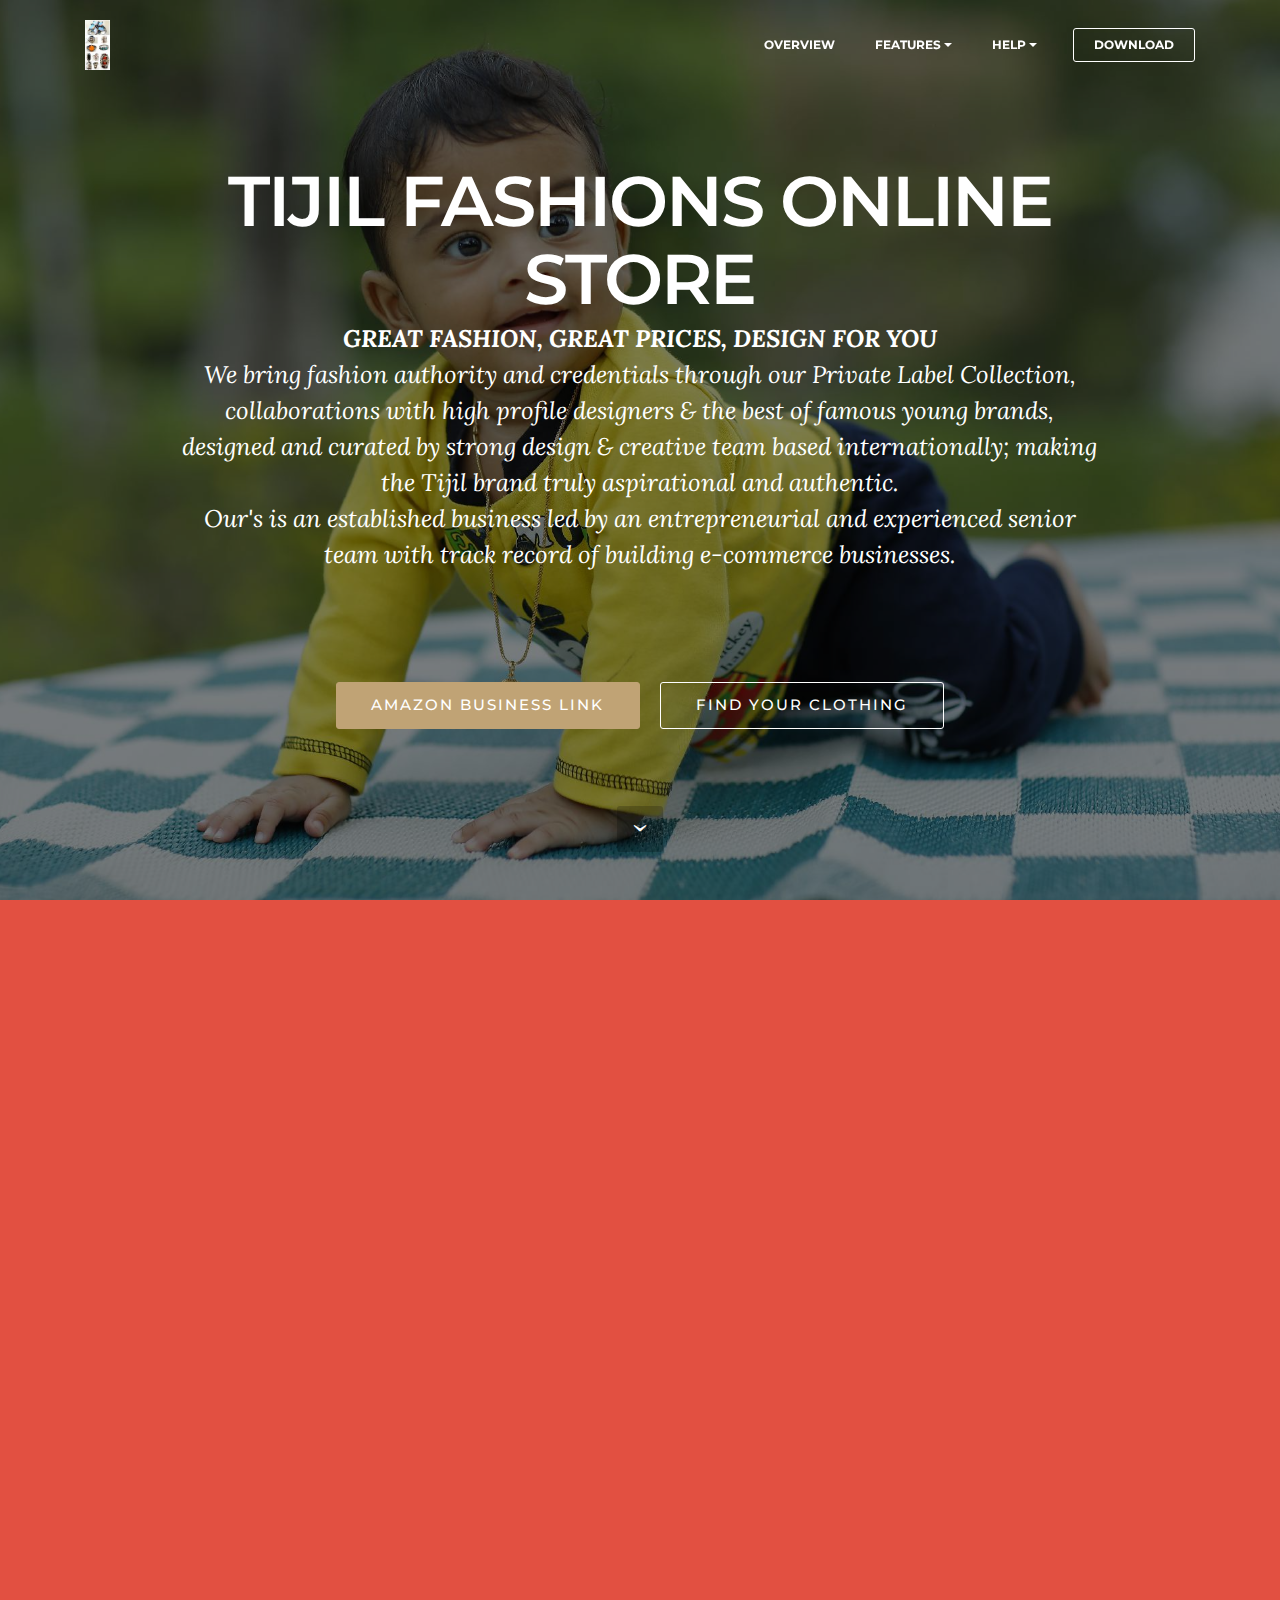
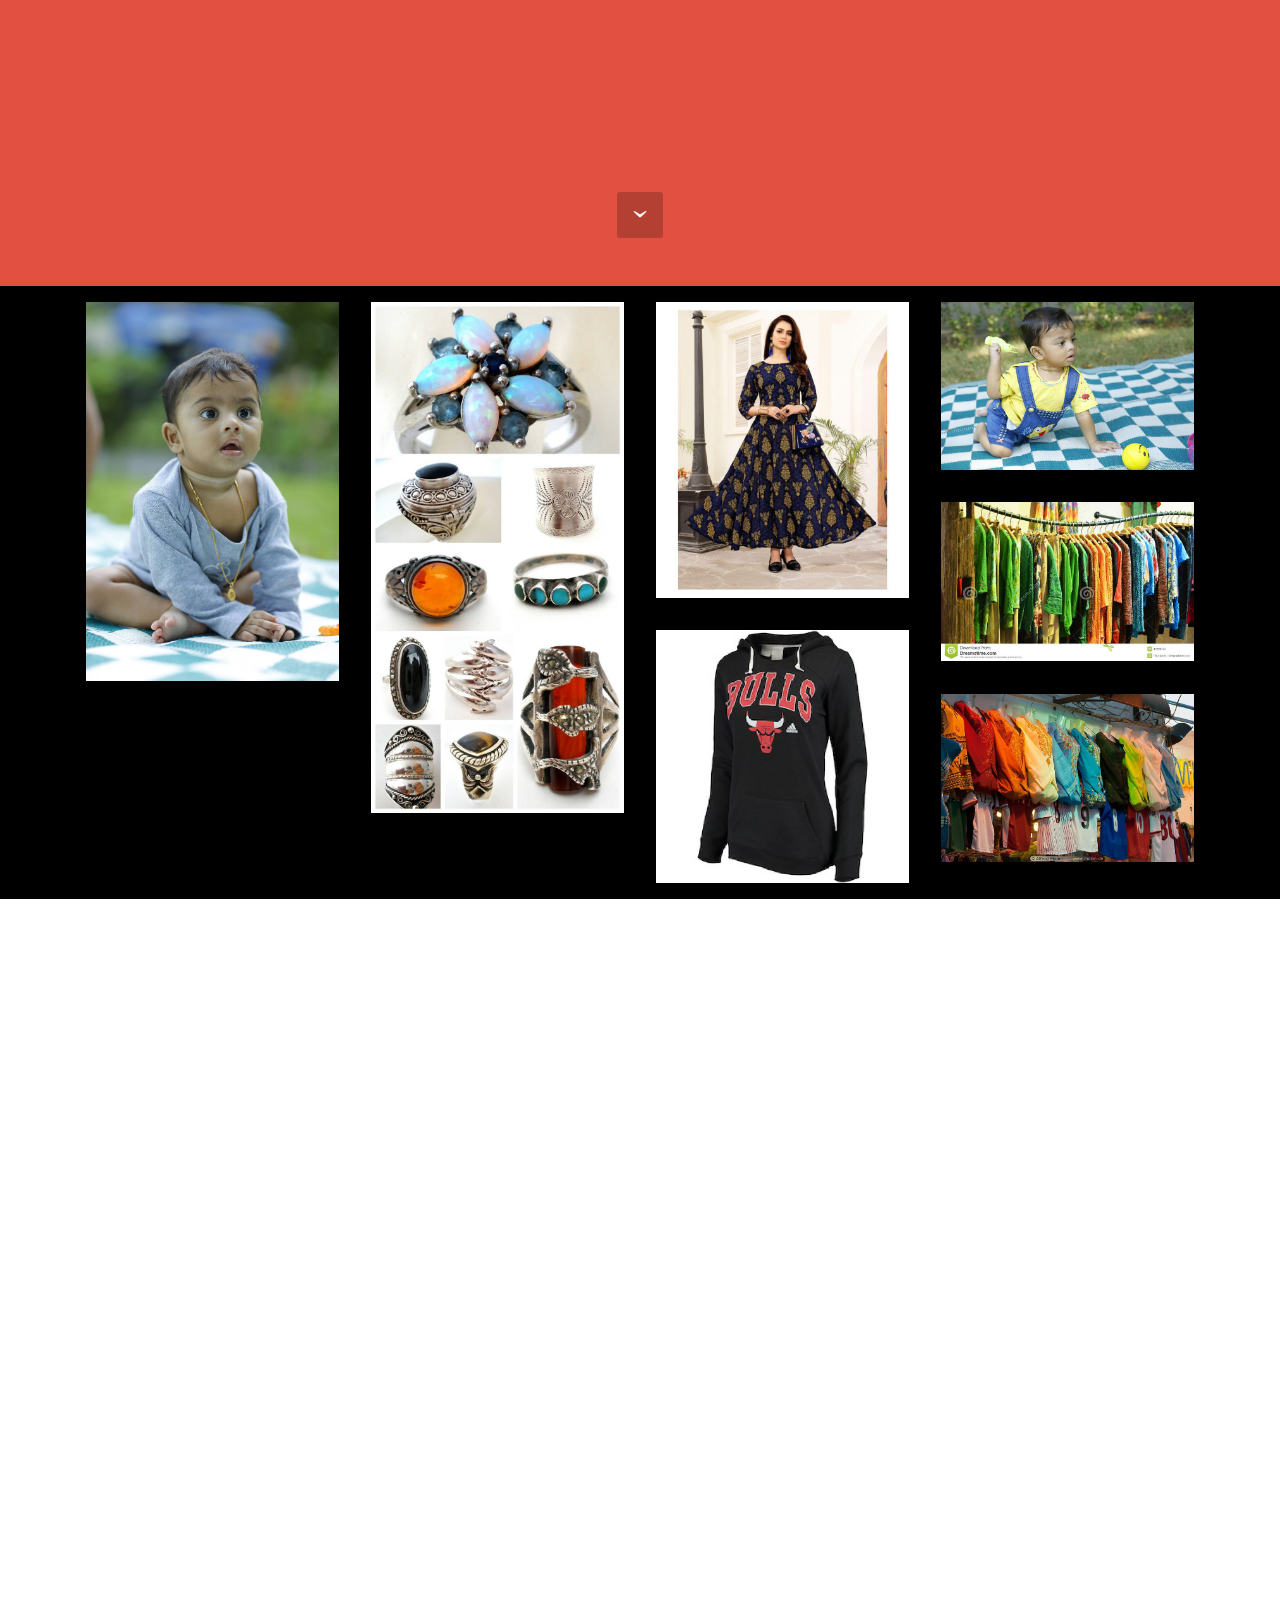
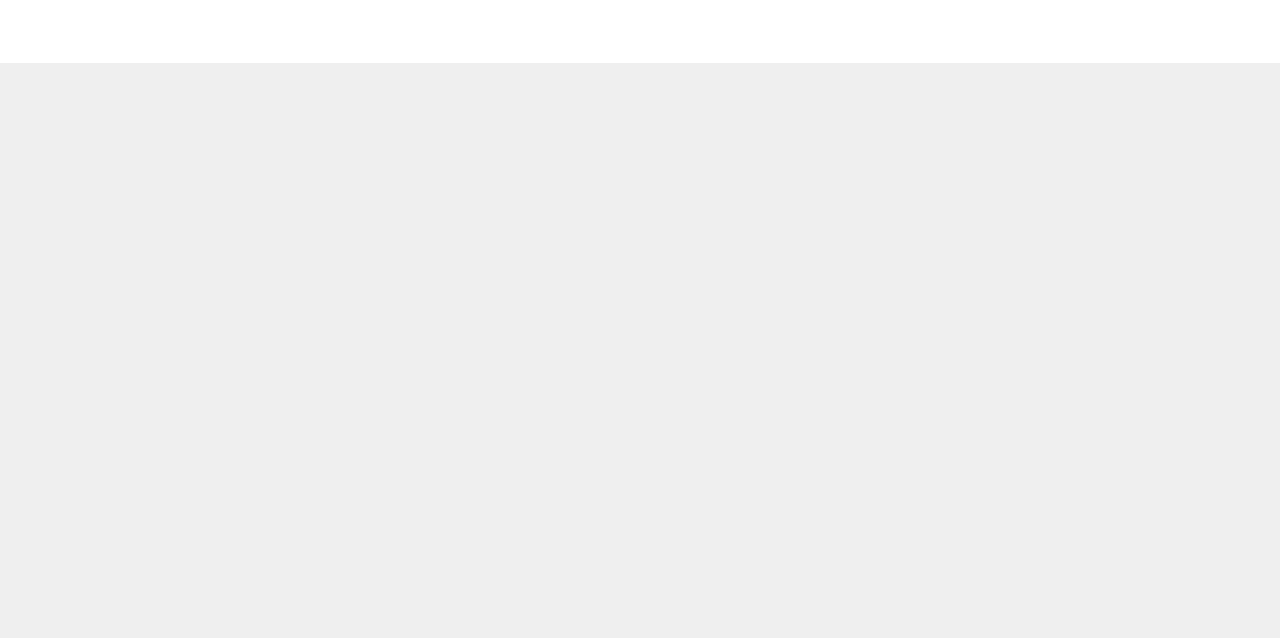
==== commit 6d22fb1b: "create github pages" ====
--- a/index.html
+++ b/index.html
@@ -6,7 +6,7 @@
   <meta http-equiv="X-UA-Compatible" content="IE=edge">
   <meta name="generator" content="Mobirise v3.12.1, mobirise.com">
   <meta name="viewport" content="width=device-width, initial-scale=1">
-  <link rel="shortcut icon" href="assets/images/vintge-antique-sterling-silver-rings-at-the-jewelry-ladys-store-63x128.jpg" type="image/x-icon">
+  <link rel="shortcut icon" href="assets/images/images-1-128x128.png" type="image/x-icon">
   <meta name="description" content="">
   
   <link rel="stylesheet" href="https://fonts.googleapis.com/css?family=Lora:400,700,400italic,700italic&amp;subset=latin">
@@ -59,9 +59,9 @@
 
 </section>
 
-<section class="engine"><a rel="external" href="https://mobirise.com">Mobirise Website Maker</a></section><section class="mbr-section mbr-section-hero mbr-section-full mbr-section-with-arrow mbr-after-navbar" id="header1-7" style="background-color: rgb(0, 168, 133);">
-
-    
+<section class="engine"><a rel="external" href="https://mobirise.com">Mobirise</a></section><section class="mbr-section mbr-section-hero mbr-section-full mbr-section-with-arrow mbr-after-navbar" id="header1-7" style="background-image: url(assets/images/-kr-2000x1333.jpg);">
+
+    <div class="mbr-overlay" style="opacity: 0.5; background-color: rgb(0, 0, 0);"></div>
 
     <div class="mbr-table-cell">
 
@@ -70,7 +70,7 @@
                 <div class="mbr-section col-md-10 col-md-offset-1 text-xs-center">
 
                     <h1 class="mbr-section-title display-1">TIJIL FASHIONS ONLINE STORE</h1>
-                    <p class="mbr-section-lead lead">GREAT FASHION, GREAT PRICES, DESIGNE FOR YOU<br>We bring fashion authority and credentials through our Private Label Collection, collaborations with high profile designers &amp; the best of famous young brands, designed and curated by strong design &amp; creative team based internationally; making the Tijil brand truly aspirational and authentic.<br>Our's is an established business led by an entrepreneurial and experienced senior team with track record of building e-commerce businesses.<br><br><br></p>
+                    <p class="mbr-section-lead lead"><strong>GREAT FASHION, GREAT PRICES, DESIGN FOR YOU<br></strong>We bring fashion authority and credentials through our Private Label Collection, collaborations with high profile designers &amp; the best of famous young brands, designed and curated by strong design &amp; creative team based internationally; making the Tijil brand truly aspirational and authentic.<br>Our's is an established business led by an entrepreneurial and experienced senior team with track record of building e-commerce businesses.<br><br><br></p>
                     <div class="mbr-section-btn"><a class="btn btn-lg btn-primary" href="https://mobirise.com">AMAZON BUSINESS LINK</a> <a class="btn btn-lg btn-white btn-white-outline" href="https://mobirise.com">FIND YOUR CLOTHING</a></div>
                 </div>
             </div>
@@ -81,10 +81,9 @@
 
 </section>
 
-<section class="mbr-section mbr-section-hero mbr-section-full header2 mbr-parallax-background" id="header2-8" style="background-image: url(assets/images/landscape.jpg);">
-
-    <div class="mbr-overlay" style="opacity: 0.3; background-color: rgb(0, 0, 0);">
-    </div>
+<section class="mbr-section mbr-section-hero mbr-section-full header2" id="header2-8" style="background-color: rgb(226, 80, 65);">
+
+    
 
     <div class="mbr-table mbr-table-full">
         <div class="mbr-table-cell">
@@ -98,17 +97,17 @@
 
                         <div class="mbr-table-cell col-md-5 content-size text-xs-center text-md-right">
 
-                            <h3 class="mbr-section-title display-2">INTRO WITH IMAGE</h3>
+                            <h3 class="mbr-section-title display-2">INDIA IS THE MOST EXCITING MARKET IN THE WORLD<div><br></div></h3>
 
                             <div class="mbr-section-text">
-                                <p>Our leads in Customer Experience &amp; Engagement with editorial lifestyle content and over 2.4m social media followers (3x higher than the nearest competitor – Meltwater) and the highest Net Promoter Score (56% Redseer) in the online fashion vertical. In November 2018, &nbsp;We are ranked best for customer experience. <br><br></p>
+                                <p>Our leads in Customer Experience &amp; Engagement with editorial lifestyle content and over 2.4m social media followers (3x higher than the nearest competitor – Meltwater) and the highest Net Promoter Score (56% Redseer) in the online fashion vertical. In November 2018, &nbsp;We are ranked best for customer experience. <br>India is a market of young, aspirational and digitally savvy consumers – 65% of its 1.3 billion population is under 35 and India has the largest number of Facebook users in the world: 241m (vs. 240m in the US).<br><br><br></p>
                             </div>
 
                             <div class="mbr-section-btn"><a class="btn btn-primary" href="https://mobirise.com">MORE</a></div>
 
                         </div>
                         <div class="mbr-table-cell mbr-valign-top mbr-left-padding-md-up col-md-7 image-size" style="width: 50%;">
-                            <div class="mbr-figure"><img src="assets/images/images-1-1400x1400.jpg"></div>
+                            <div class="mbr-figure"><img src="assets/images/-kr-1-1400x2100.jpg"></div>
                         </div>
 
                     </div>
@@ -122,7 +121,7 @@
 
 </section>
 
-<section class="mbr-gallery mbr-section mbr-section-nopadding mbr-slider-carousel" id="gallery3-9" data-filter="false" style="background-color: rgb(0, 0, 0); padding-top: 1.5rem; padding-bottom: 1.5rem;">
+<section class="mbr-gallery mbr-section mbr-section-nopadding mbr-slider-carousel" id="gallery3-9" data-filter="false" style="background-color: rgb(0, 0, 0); padding-top: 0rem; padding-bottom: 0rem;">
     <!-- Filter -->
     
 
@@ -131,12 +130,12 @@
         <div class=" mbr-gallery-layout-default">
             <div>
                 <div>
-                    <div class="mbr-gallery-item mbr-gallery-item__mobirise3 mbr-gallery-item--p1" data-tags="Awesome" data-video-url="false">
+                    <div class="mbr-gallery-item mbr-gallery-item__mobirise3 mbr-gallery-item--p1" data-tags="Responsive" data-video-url="false">
                         <div href="#lb-gallery3-9" data-slide-to="0" data-toggle="modal">
                             
                             
 
-                            <img alt="" src="assets/images/elevate-women-navy-poly-cotton-sdl958830930-1-cb3c4-2000x2341-800x936.png">
+                            <img alt="" src="assets/images/kr-2000x3000-800x1200.jpg">
                             
                             <span class="icon-focus"></span>
                             
@@ -146,67 +145,57 @@
                             
                             
 
-                            <img alt="" src="assets/images/code-man-small.jpg">
+                            <img alt="" src="assets/images/vintge-antique-sterling-silver-rings-at-the-jewelry-ladys-store-2000x4045-800x1618.jpg">
+                            
+                            <span class="icon-focus"></span>
+                            
+                        </div>
+                    </div><div class="mbr-gallery-item mbr-gallery-item__mobirise3 mbr-gallery-item--p1" data-tags="Awesome" data-video-url="false">
+                        <div href="#lb-gallery3-9" data-slide-to="2" data-toggle="modal">
+                            
+                            
+
+                            <img alt="" src="assets/images/elevate-women-navy-poly-cotton-sdl958830930-1-cb3c4-2000x2341-800x936.png">
                             
                             <span class="icon-focus"></span>
                             
                         </div>
                     </div><div class="mbr-gallery-item mbr-gallery-item__mobirise3 mbr-gallery-item--p1" data-tags="Creative" data-video-url="false">
-                        <div href="#lb-gallery3-9" data-slide-to="2" data-toggle="modal">
-                            
-                            
-
-                            <img alt="" src="assets/images/coworkers-small.jpg">
+                        <div href="#lb-gallery3-9" data-slide-to="3" data-toggle="modal">
+                            
+                            
+
+                            <img alt="" src="assets/images/kr-2-2000x1333-800x533.jpg">
                             
                             <span class="icon-focus"></span>
                             
                         </div>
                     </div><div class="mbr-gallery-item mbr-gallery-item__mobirise3 mbr-gallery-item--p1" data-tags="Animated" data-video-url="false">
-                        <div href="#lb-gallery3-9" data-slide-to="3" data-toggle="modal">
-                            
-                            
-
-                            <img alt="" src="assets/images/desktop-small.jpg">
+                        <div href="#lb-gallery3-9" data-slide-to="4" data-toggle="modal">
+                            
+                            
+
+                            <img alt="" src="assets/images/lady-s-fashion-shop-colourful-national-costumes-racks-interior-view-clothing-hongkong-china-asia-2000x1263-800x505.jpg">
                             
                             <span class="icon-focus"></span>
                             
                         </div>
                     </div><div class="mbr-gallery-item mbr-gallery-item__mobirise3 mbr-gallery-item--p1" data-tags="Awesome" data-video-url="false">
-                        <div href="#lb-gallery3-9" data-slide-to="4" data-toggle="modal">
-                            
-                            
-
-                            <img alt="" src="assets/images/room-laptop-small.jpg">
+                        <div href="#lb-gallery3-9" data-slide-to="5" data-toggle="modal">
+                            
+                            
+
+                            <img alt="" src="assets/images/thumb-2000x2000-800x800.jpg">
                             
                             <span class="icon-focus"></span>
                             
                         </div>
                     </div><div class="mbr-gallery-item mbr-gallery-item__mobirise3 mbr-gallery-item--p1" data-tags="Beautiful" data-video-url="false">
-                        <div href="#lb-gallery3-9" data-slide-to="5" data-toggle="modal">
-                            
-                            
-
-                            <img alt="" src="assets/images/table-small.jpg">
-                            
-                            <span class="icon-focus"></span>
-                            
-                        </div>
-                    </div><div class="mbr-gallery-item mbr-gallery-item__mobirise3 mbr-gallery-item--p1" data-tags="Responsive" data-video-url="false">
                         <div href="#lb-gallery3-9" data-slide-to="6" data-toggle="modal">
                             
                             
 
-                            <img alt="" src="assets/images/windows-books-small.jpg">
-                            
-                            <span class="icon-focus"></span>
-                            
-                        </div>
-                    </div><div class="mbr-gallery-item mbr-gallery-item__mobirise3 mbr-gallery-item--p1" data-tags="Animated" data-video-url="false">
-                        <div href="#lb-gallery3-9" data-slide-to="7" data-toggle="modal">
-                            
-                            
-
-                            <img alt="" src="assets/images/working-area-small.jpg">
+                            <img alt="" src="assets/images/12-clothes-shop-2000x1330-800x532.jpg">
                             
                             <span class="icon-focus"></span>
                             
@@ -224,25 +213,23 @@
             <div class="modal-content">
                 <div class="modal-body">
                     <ol class="carousel-indicators">
-                        <li data-app-prevent-settings="" data-target="#lb-gallery3-9" class=" active" data-slide-to="0"></li><li data-app-prevent-settings="" data-target="#lb-gallery3-9" data-slide-to="1"></li><li data-app-prevent-settings="" data-target="#lb-gallery3-9" data-slide-to="2"></li><li data-app-prevent-settings="" data-target="#lb-gallery3-9" data-slide-to="3"></li><li data-app-prevent-settings="" data-target="#lb-gallery3-9" data-slide-to="4"></li><li data-app-prevent-settings="" data-target="#lb-gallery3-9" data-slide-to="5"></li><li data-app-prevent-settings="" data-target="#lb-gallery3-9" data-slide-to="6"></li><li data-app-prevent-settings="" data-target="#lb-gallery3-9" data-slide-to="7"></li>
+                        <li data-app-prevent-settings="" data-target="#lb-gallery3-9" data-slide-to="0"></li><li data-app-prevent-settings="" data-target="#lb-gallery3-9" data-slide-to="1"></li><li data-app-prevent-settings="" data-target="#lb-gallery3-9" data-slide-to="2"></li><li data-app-prevent-settings="" data-target="#lb-gallery3-9" data-slide-to="3"></li><li data-app-prevent-settings="" data-target="#lb-gallery3-9" data-slide-to="4"></li><li data-app-prevent-settings="" data-target="#lb-gallery3-9" class=" active" data-slide-to="5"></li><li data-app-prevent-settings="" data-target="#lb-gallery3-9" data-slide-to="6"></li>
                     </ol>
                     <div class="carousel-inner">
-                        <div class="carousel-item active">
+                        <div class="carousel-item">
+                            <img alt="" src="assets/images/-kr-2000x3000.jpg">
+                        </div><div class="carousel-item">
+                            <img alt="" src="assets/images/vintge-antique-sterling-silver-rings-at-the-jewelry-ladys-store-2000x4045.jpg">
+                        </div><div class="carousel-item">
                             <img alt="" src="assets/images/elevate-women-navy-poly-cotton-sdl958830930-1-cb3c4-2000x2341.png">
                         </div><div class="carousel-item">
-                            <img alt="" src="assets/images/code-man.jpg">
-                        </div><div class="carousel-item">
-                            <img alt="" src="assets/images/coworkers.jpg">
-                        </div><div class="carousel-item">
-                            <img alt="" src="assets/images/desktop.jpg">
-                        </div><div class="carousel-item">
-                            <img alt="" src="assets/images/room-laptop.jpg">
-                        </div><div class="carousel-item">
-                            <img alt="" src="assets/images/table.jpg">
-                        </div><div class="carousel-item">
-                            <img alt="" src="assets/images/windows-books.jpg">
-                        </div><div class="carousel-item">
-                            <img alt="" src="assets/images/working-area.jpg">
+                            <img alt="" src="assets/images/-kr-2-2000x1333.jpg">
+                        </div><div class="carousel-item">
+                            <img alt="" src="assets/images/lady-s-fashion-shop-colourful-national-costumes-racks-interior-view-clothing-hongkong-china-asia-2000x1263.jpg">
+                        </div><div class="carousel-item active">
+                            <img alt="" src="assets/images/thumb-2000x2000.jpg">
+                        </div><div class="carousel-item">
+                            <img alt="" src="assets/images/12-clothes-shop-2000x1330.jpg">
                         </div>
                     </div>
                     <a class="left carousel-control" role="button" data-slide="prev" href="#lb-gallery3-9">
@@ -272,11 +259,11 @@
         <div class="mbr-cards-col col-xs-12 col-lg-3" style="padding-top: 80px; padding-bottom: 80px;">
             <div class="container">
               <div class="card cart-block">
-                  <div class="card-img"><img src="assets/images/mbr-600x363.jpg" class="card-img-top"></div>
+                  <div class="card-img"><img src="assets/images/11517485441956-wedding-checklist-600x635.jpg" class="card-img-top"></div>
                   <div class="card-block">
-                    <h4 class="card-title">Bootstrap 4</h4>
-                    <h5 class="card-subtitle">Bootstrap 4 has been noted</h5>
-                    <p class="card-text">Bootstrap 4 has been noted as one of the most reliable and proven frameworks and Mobirise has been equipped to develop websites using this framework.</p>
+                    <h4 class="card-title"></h4>
+                    <h5 class="card-subtitle"></h5>
+                    <p class="card-text">Great Deals On The Latest Brand Products, Limited Time Offer. Trade Assurance. Most Popular. Quality Assured. 100% Refund. Types: Animal Extract, Plant Extracts, Body Weight.<br>.</p>
                     <div class="card-btn"><a href="https://mobirise.com" class="btn btn-primary">MORE</a></div>
                     </div>
                 </div>
@@ -285,7 +272,7 @@
         <div class="mbr-cards-col col-xs-12 col-lg-3" style="padding-top: 80px; padding-bottom: 80px;">
             <div class="container">
                 <div class="card cart-block">
-                    <div class="card-img"><img src="assets/images/mbr-600x600.jpg" class="card-img-top"></div>
+                    <div class="card-img"><img src="assets/images/11517478592892-home-page-desktop-600x635.jpg" class="card-img-top"></div>
                     <div class="card-block">
                         <h4 class="card-title">Responsive</h4>
                         <h5 class="card-subtitle">One of Bootstrap 4's big points</h5>
@@ -298,7 +285,7 @@
         <div class="mbr-cards-col col-xs-12 col-lg-3" style="padding-top: 80px; padding-bottom: 80px;">
             <div class="container">
                 <div class="card cart-block">
-                    <div class="card-img"><img src="assets/images/mbr-600x400.jpg" class="card-img-top"></div>
+                    <div class="card-img"><img src="assets/images/11517478592904-home-page-desktop-600x635.jpg" class="card-img-top"></div>
                     <div class="card-block">
                         <h4 class="card-title">Web Fonts</h4>
                         <h5 class="card-subtitle">Google has a highly exhaustive list of fonts</h5>
@@ -311,7 +298,7 @@
         <div class="mbr-cards-col col-xs-12 col-lg-3" style="padding-top: 80px; padding-bottom: 80px;">
             <div class="container">
                 <div class="card cart-block">
-                    <div class="card-img"><img src="assets/images/mbr-600x900.jpg" class="card-img-top"></div>
+                    <div class="card-img"><img src="assets/images/ddca7052-f8dc-44f2-a276-29934b798ac41544184565607-bd03faaf-859a-4809-b1d5-fbb5b1a1ea451541160723095-gap-dkpb-b-600x468.jpg" class="card-img-top"></div>
                     <div class="card-block">
                         <h4 class="card-title">Unlimited Sites</h4>
                         <h5 class="card-subtitle">Mobirise gives you the freedom to develop</h5>
@@ -396,7 +383,6 @@
   <script src="assets/dropdown/js/script.min.js"></script>
   <script src="assets/touch-swipe/jquery.touch-swipe.min.js"></script>
   <script src="assets/viewport-checker/jquery.viewportchecker.js"></script>
-  <script src="assets/jarallax/jarallax.js"></script>
   <script src="assets/masonry/masonry.pkgd.min.js"></script>
   <script src="assets/imagesloaded/imagesloaded.pkgd.min.js"></script>
   <script src="assets/bootstrap-carousel-swipe/bootstrap-carousel-swipe.js"></script>
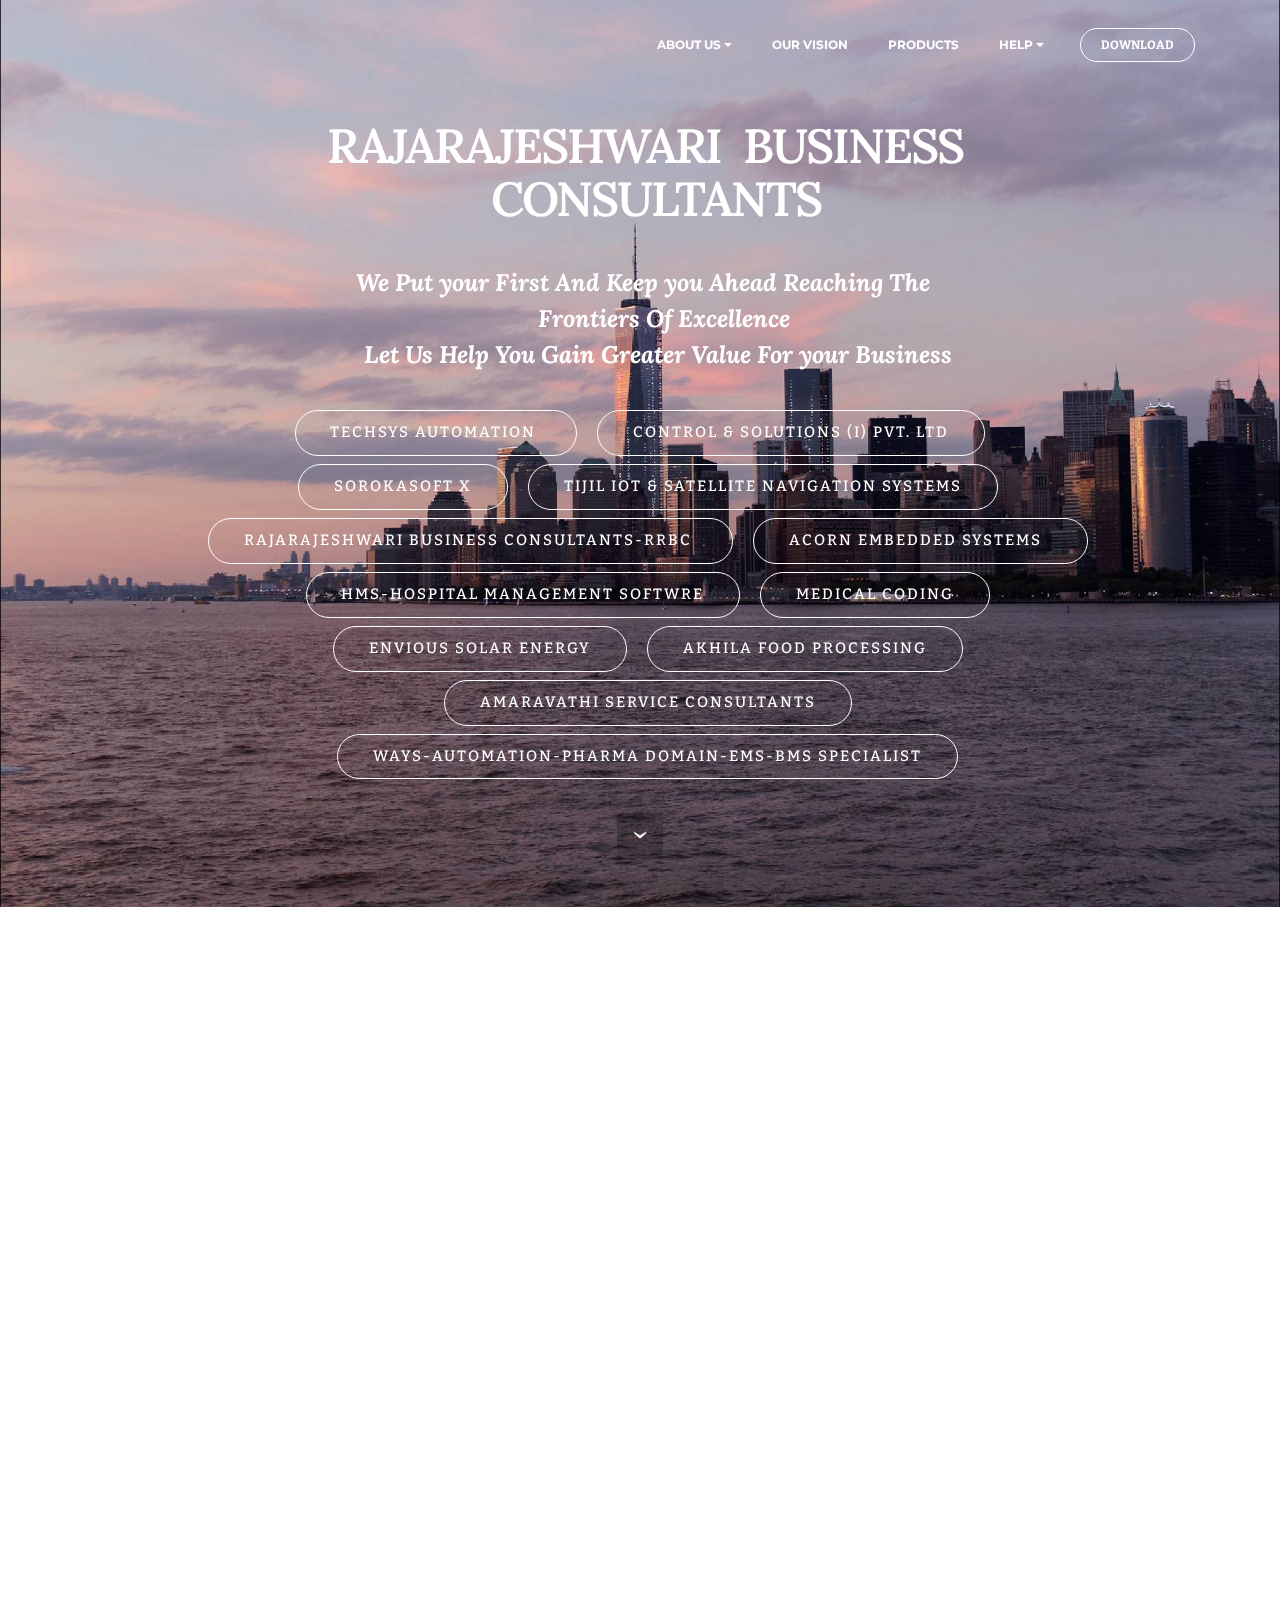
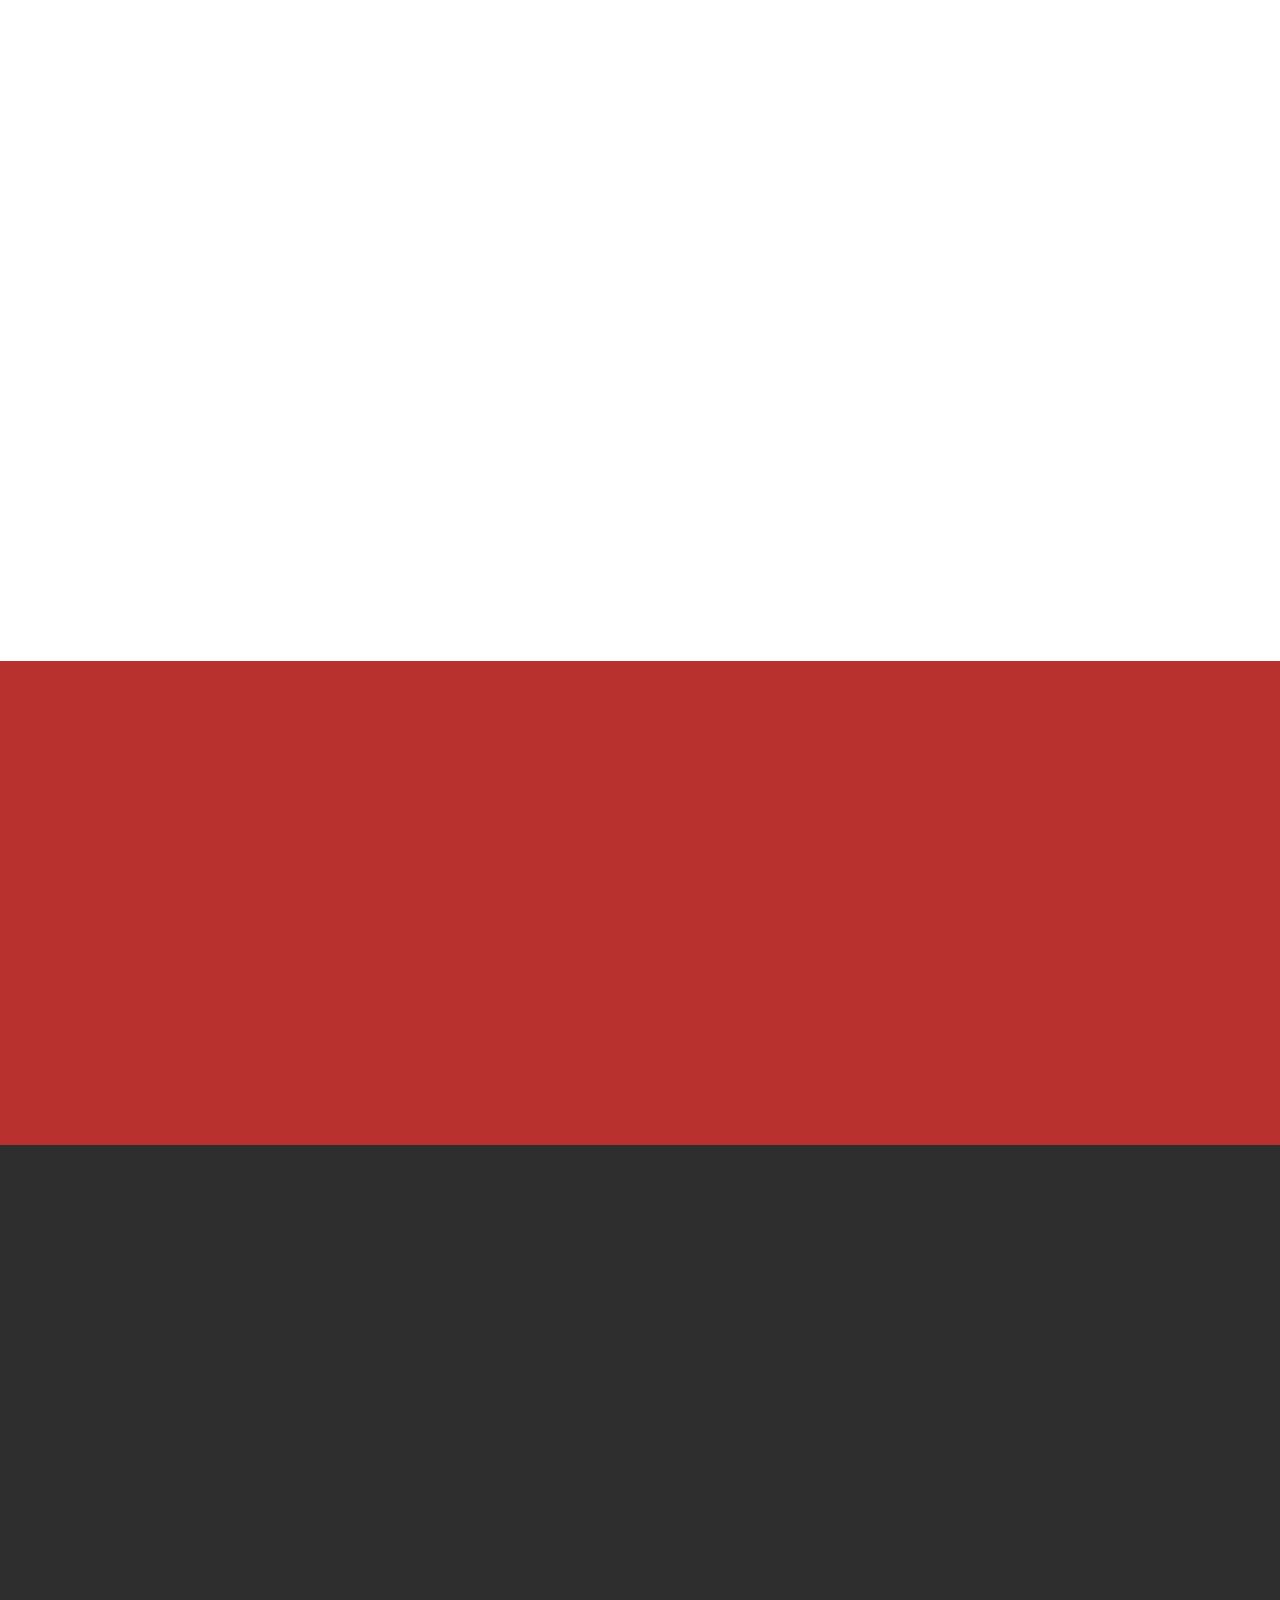
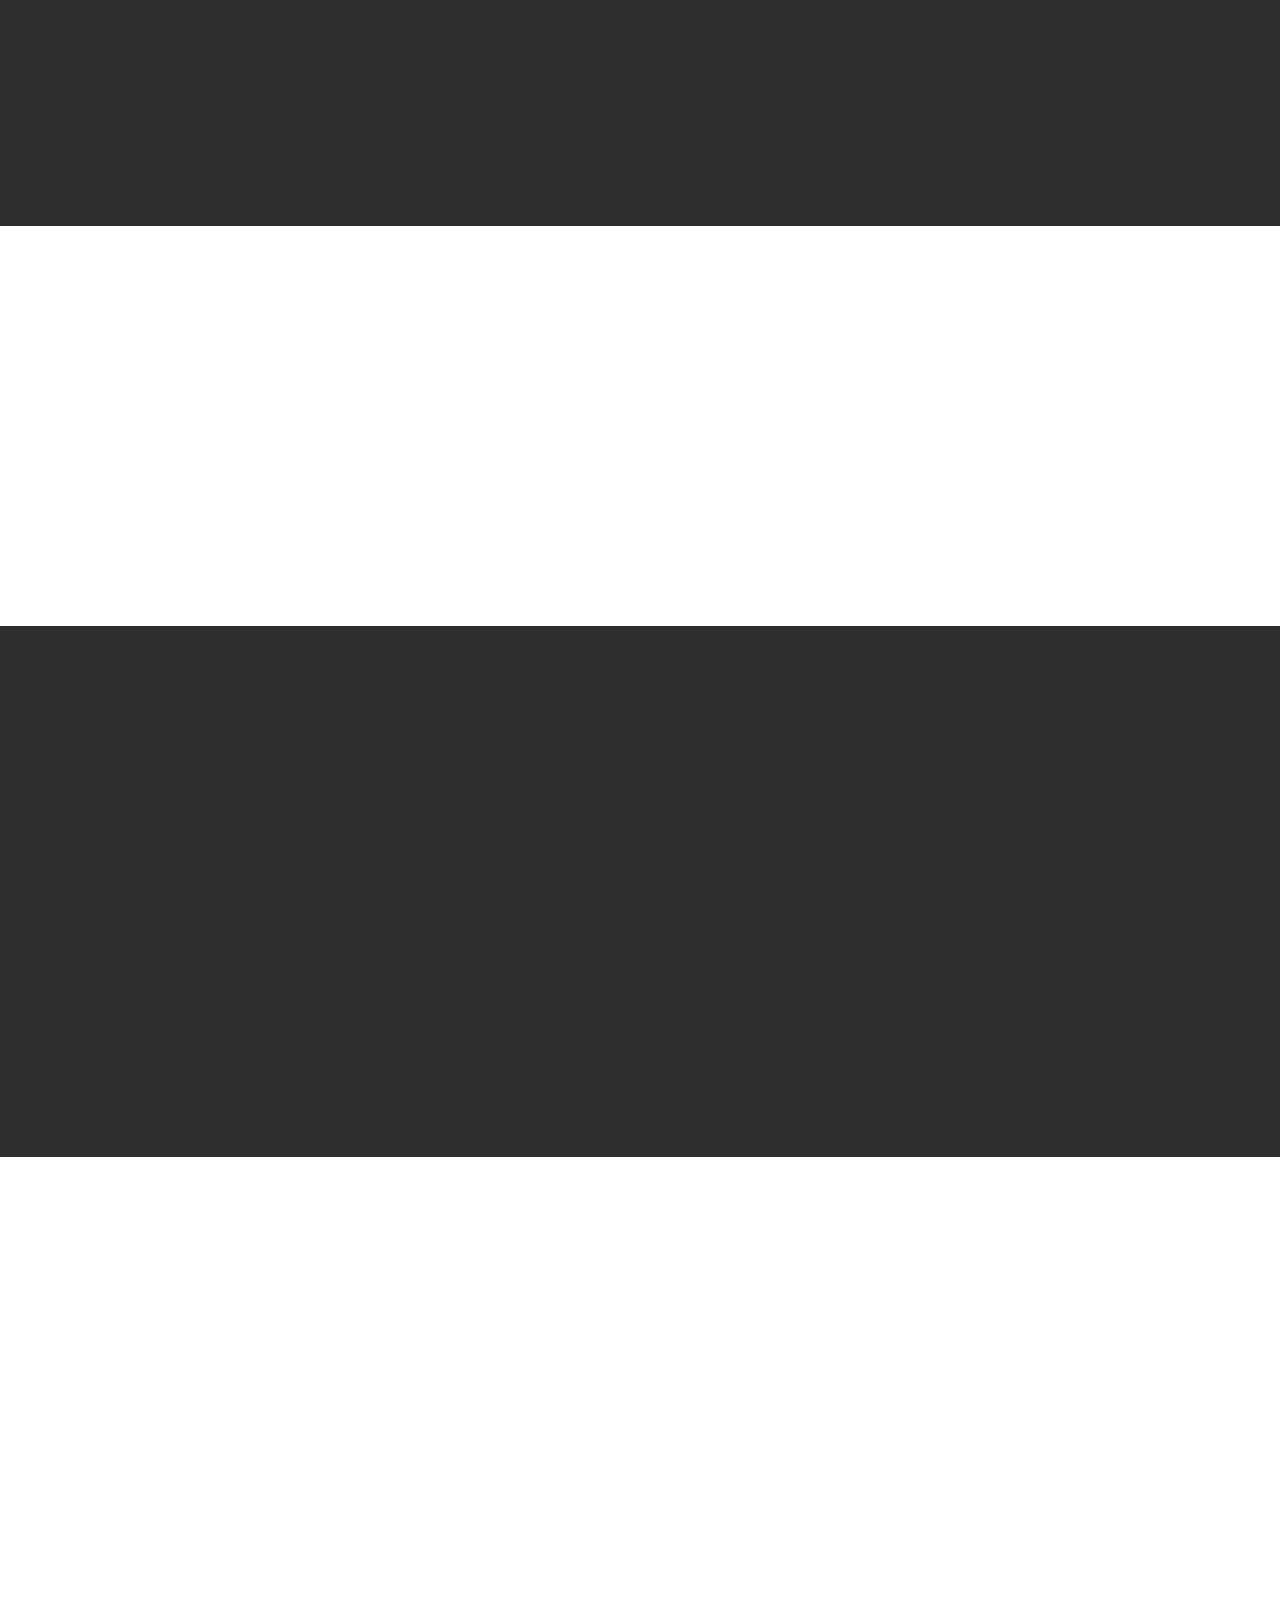
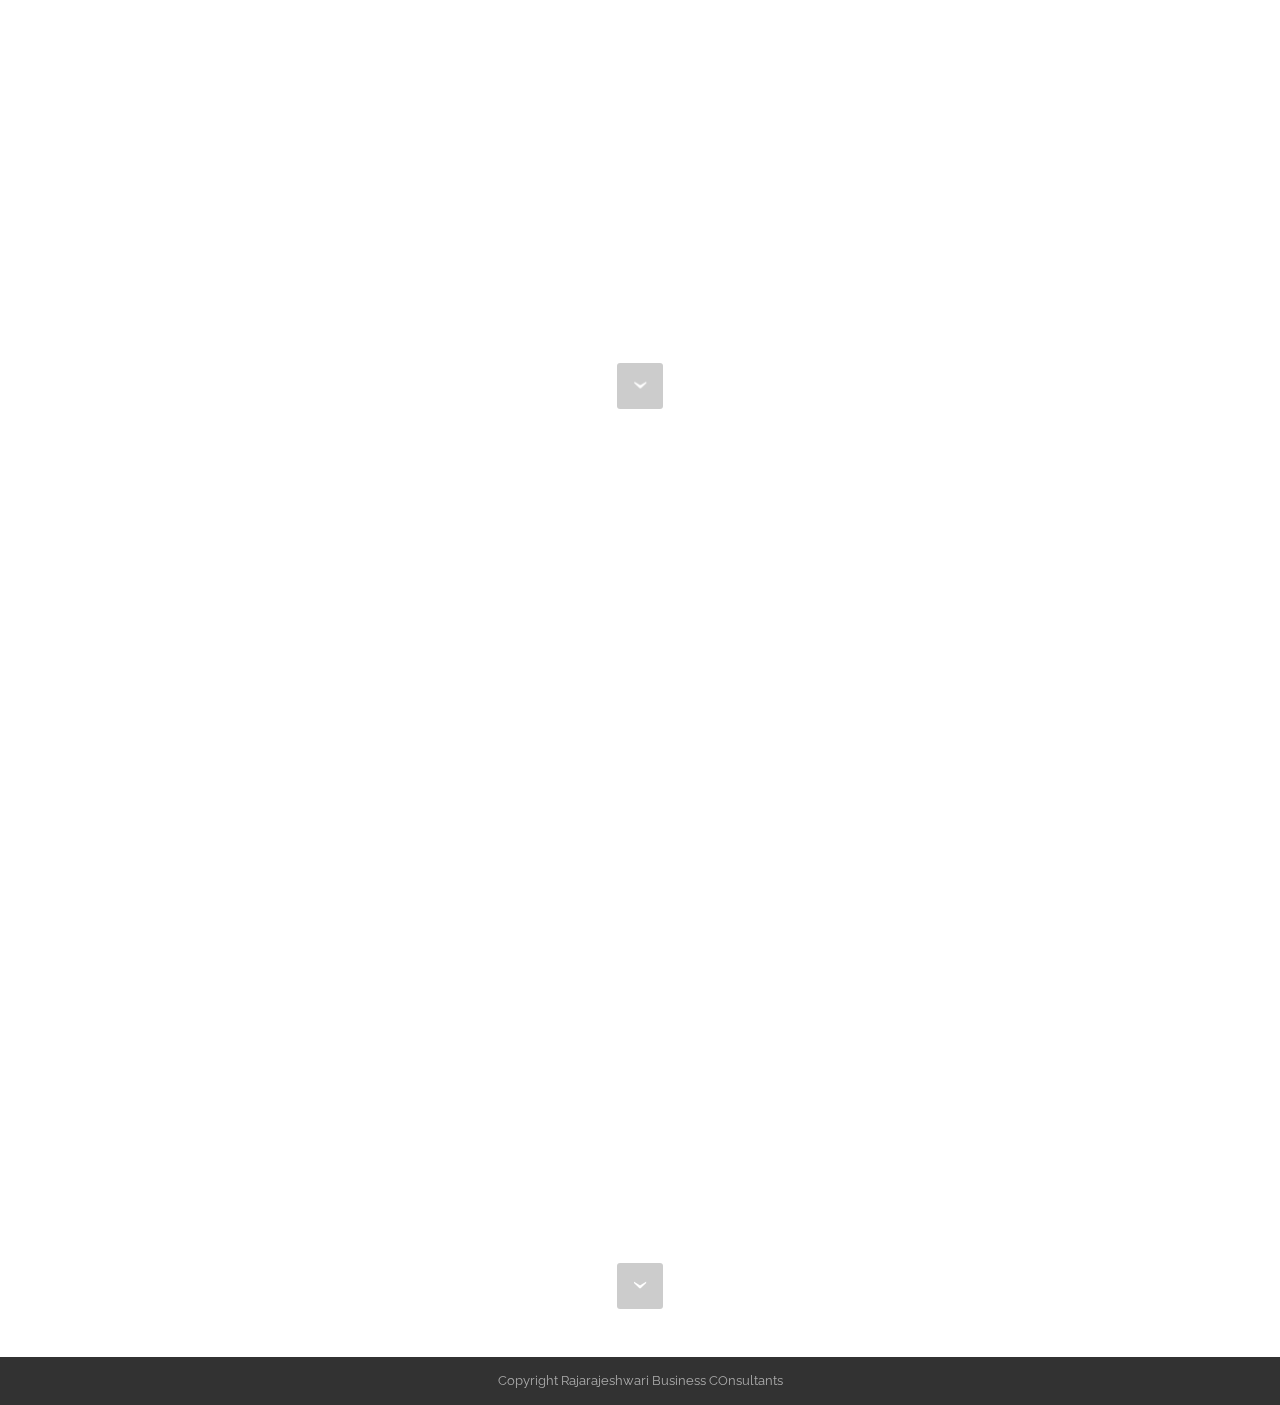
==== commit fdf266db: "create github pages" ====
--- a/index.html
+++ b/index.html
@@ -6,7 +6,7 @@
   <meta http-equiv="X-UA-Compatible" content="IE=edge">
   <meta name="generator" content="Mobirise v3.12.1, mobirise.com">
   <meta name="viewport" content="width=device-width, initial-scale=1">
-  <link rel="shortcut icon" href="assets/images/images-1-128x128.png" type="image/x-icon">
+  <link rel="shortcut icon" href="assets/images/create-thumb1111-128x89.png" type="image/x-icon">
   <meta name="description" content="">
   
   <link rel="stylesheet" href="https://fonts.googleapis.com/css?family=Lora:400,700,400italic,700italic&amp;subset=latin">
@@ -16,37 +16,30 @@
   <link rel="stylesheet" href="assets/et-line-font-plugin/style.css">
   <link rel="stylesheet" href="assets/tether/tether.min.css">
   <link rel="stylesheet" href="assets/bootstrap/css/bootstrap.min.css">
+  <link rel="stylesheet" href="assets/animate.css/animate.min.css">
   <link rel="stylesheet" href="assets/dropdown/css/style.css">
-  <link rel="stylesheet" href="assets/animate.css/animate.min.css">
   <link rel="stylesheet" href="assets/theme/css/style.css">
-  <link rel="stylesheet" href="assets/mobirise-gallery/style.css">
+  <link rel="stylesheet" href="assets/theme/css/style-rtl.css">
   <link rel="stylesheet" href="assets/mobirise/css/mbr-additional.css" type="text/css">
   
   
   
 </head>
-<body>
-<section id="menu-6">
+<body class="rtl">
+<section id="menu-29">
 
     <nav class="navbar navbar-dropdown bg-color transparent navbar-fixed-top">
         <div class="container">
 
             <div class="mbr-table">
-                <div class="mbr-table-cell">
-
-                    <div class="navbar-brand">
-                        <a href="https://mobirise.com" class="navbar-logo"><img src="assets/images/vintge-antique-sterling-silver-rings-at-the-jewelry-ladys-store-63x128.jpg" alt="Mobirise"></a>
-                        <a class="navbar-caption" href="https://mobirise.com"></a>
-                    </div>
-
-                </div>
+                
                 <div class="mbr-table-cell">
 
                     <button class="navbar-toggler pull-xs-right hidden-md-up" type="button" data-toggle="collapse" data-target="#exCollapsingNavbar">
                         <div class="hamburger-icon"></div>
                     </button>
 
-                    <ul class="nav-dropdown collapse pull-xs-right nav navbar-nav navbar-toggleable-sm" id="exCollapsingNavbar"><li class="nav-item"><a class="nav-link link" href="https://mobirise.com/">OVERVIEW</a></li><li class="nav-item dropdown"><a class="nav-link link dropdown-toggle" data-toggle="dropdown-submenu" href="https://mobirise.com/">FEATURES</a><div class="dropdown-menu"><a class="dropdown-item" href="https://mobirise.com/">Mobile friendly</a><a class="dropdown-item" href="https://mobirise.com/">Based on Bootstrap</a><div class="dropdown"><a class="dropdown-item dropdown-toggle" data-toggle="dropdown-submenu" href="https://mobirise.com/">Trendy blocks</a><div class="dropdown-menu dropdown-submenu"><a class="dropdown-item" href="https://mobirise.com/">Image/content slider</a><a class="dropdown-item" href="https://mobirise.com/">Contact forms</a><a class="dropdown-item" href="https://mobirise.com/">Image gallery</a><a class="dropdown-item" href="https://mobirise.com/">Mobile menu</a><a class="dropdown-item" href="https://mobirise.com/">Google maps</a><a class="dropdown-item" href="https://mobirise.com/">Social buttons</a><a class="dropdown-item" href="https://mobirise.com/">Google fonts</a><a class="dropdown-item" href="https://mobirise.com/">Video background</a></div></div><a class="dropdown-item" href="https://mobirise.com/">Host anywhere</a></div></li><li class="nav-item dropdown"><a class="nav-link link dropdown-toggle" data-toggle="dropdown-submenu" href="https://mobirise.com/">HELP</a><div class="dropdown-menu"><a class="dropdown-item" href="http://forums.mobirise.com/">Forum</a><a class="dropdown-item" href="https://mobirise.com/">Tutorials</a><a class="dropdown-item" href="https://mobirise.com/">Contact us</a></div></li><li class="nav-item nav-btn"><a class="nav-link btn btn-white btn-white-outline" href="https://mobirise.com/">DOWNLOAD</a></li></ul>
+                    <ul class="nav-dropdown collapse pull-xs-right nav navbar-nav navbar-toggleable-sm" id="exCollapsingNavbar"><li class="nav-item"><a class="nav-link link" href="https://mobirise.com/"></a></li><li class="nav-item dropdown"><a class="nav-link link dropdown-toggle" data-toggle="dropdown-submenu" href="http://rrhrbc.blogspot.in/" aria-expanded="false">ABOUT US</a><div class="dropdown-menu"><a class="dropdown-item" href="http://rrhrbc.blogspot.in/" target="_blank">ABOUT US</a><div class="dropdown"><a class="dropdown-item dropdown-toggle" data-toggle="dropdown-submenu" href="https://mobirise.com/" aria-expanded="false">SERVICES</a><div class="dropdown-menu dropdown-submenu"><a class="dropdown-item" href="http://rrhrbc.blogspot.in/p/embedded-computing.html" target="_blank">SERVICE AND SUPPORT</a></div></div><a class="dropdown-item" href="https://sites.google.com/a/sorokasoft.com/home-page/projects" target="_blank">PROJECTS</a></div></li><li class="nav-item"><a class="nav-link link" href="http://rrhrbc.blogspot.in/p/about-us.html" aria-expanded="false" target="_blank">OUR VISION</a></li><li class="nav-item"><a class="nav-link link" href="http://rrhrbc.blogspot.in/p/products.html" aria-expanded="false" target="_blank">PRODUCTS</a></li><li class="nav-item dropdown"><a class="nav-link link dropdown-toggle" data-toggle="dropdown-submenu" href="https://mobirise.com/" aria-expanded="false">HELP</a><div class="dropdown-menu"><a class="dropdown-item" href="http://rrhrbc.blogspot.in/p/contact-us.html" target="_blank">Contact us</a></div></li><li class="nav-item nav-btn"><a class="nav-link btn btn-white btn-white-outline" href="https://sites.google.com/a/sorokasoft.com/home-page/downloads">DOWNLOAD</a></li></ul>
                     <button hidden="" class="navbar-toggler navbar-close" type="button" data-toggle="collapse" data-target="#exCollapsingNavbar">
                         <div class="close-icon"></div>
                     </button>
@@ -59,9 +52,9 @@
 
 </section>
 
-<section class="engine"><a rel="external" href="https://mobirise.com">Mobirise</a></section><section class="mbr-section mbr-section-hero mbr-section-full mbr-section-with-arrow mbr-after-navbar" id="header1-7" style="background-image: url(assets/images/-kr-2000x1333.jpg);">
-
-    <div class="mbr-overlay" style="opacity: 0.5; background-color: rgb(0, 0, 0);"></div>
+<section class="engine"><a rel="external" href="https://mobirise.com">Web Generator</a></section><section class="mbr-section mbr-section-hero mbr-section-full mbr-parallax-background mbr-section-with-arrow" id="header1-2d" style="background-image: url(assets/images/mbr-1-2000x1498.jpg);">
+
+    <div class="mbr-overlay" style="opacity: 0; background-color: rgb(71, 85, 119);"></div>
 
     <div class="mbr-table-cell">
 
@@ -69,189 +62,19 @@
             <div class="row">
                 <div class="mbr-section col-md-10 col-md-offset-1 text-xs-center">
 
-                    <h1 class="mbr-section-title display-1">TIJIL FASHIONS ONLINE STORE</h1>
-                    <p class="mbr-section-lead lead"><strong>GREAT FASHION, GREAT PRICES, DESIGN FOR YOU<br></strong>We bring fashion authority and credentials through our Private Label Collection, collaborations with high profile designers &amp; the best of famous young brands, designed and curated by strong design &amp; creative team based internationally; making the Tijil brand truly aspirational and authentic.<br>Our's is an established business led by an entrepreneurial and experienced senior team with track record of building e-commerce businesses.<br><br><br></p>
-                    <div class="mbr-section-btn"><a class="btn btn-lg btn-primary" href="https://mobirise.com">AMAZON BUSINESS LINK</a> <a class="btn btn-lg btn-white btn-white-outline" href="https://mobirise.com">FIND YOUR CLOTHING</a></div>
-                </div>
-            </div>
-        </div>
-    </div>
-
-    <div class="mbr-arrow mbr-arrow-floating" aria-hidden="true"><a href="#header2-8"><i class="mbr-arrow-icon"></i></a></div>
-
-</section>
-
-<section class="mbr-section mbr-section-hero mbr-section-full header2" id="header2-8" style="background-color: rgb(226, 80, 65);">
-
-    
-
-    <div class="mbr-table mbr-table-full">
-        <div class="mbr-table-cell">
-
-            <div class="container">
-                <div class="mbr-section row">
-                    <div class="mbr-table-md-up">
-                        
-                        
-                        
-
-                        <div class="mbr-table-cell col-md-5 content-size text-xs-center text-md-right">
-
-                            <h3 class="mbr-section-title display-2">INDIA IS THE MOST EXCITING MARKET IN THE WORLD<div><br></div></h3>
-
-                            <div class="mbr-section-text">
-                                <p>Our leads in Customer Experience &amp; Engagement with editorial lifestyle content and over 2.4m social media followers (3x higher than the nearest competitor – Meltwater) and the highest Net Promoter Score (56% Redseer) in the online fashion vertical. In November 2018, &nbsp;We are ranked best for customer experience. <br>India is a market of young, aspirational and digitally savvy consumers – 65% of its 1.3 billion population is under 35 and India has the largest number of Facebook users in the world: 241m (vs. 240m in the US).<br><br><br></p>
-                            </div>
-
-                            <div class="mbr-section-btn"><a class="btn btn-primary" href="https://mobirise.com">MORE</a></div>
-
-                        </div>
-                        <div class="mbr-table-cell mbr-valign-top mbr-left-padding-md-up col-md-7 image-size" style="width: 50%;">
-                            <div class="mbr-figure"><img src="assets/images/-kr-1-1400x2100.jpg"></div>
-                        </div>
-
-                    </div>
-                </div>
-            </div>
-
-        </div>
-    </div>
-
-    <div class="mbr-arrow mbr-arrow-floating hidden-sm-down" aria-hidden="true"><a href="#gallery3-9"><i class="mbr-arrow-icon"></i></a></div>
-
-</section>
-
-<section class="mbr-gallery mbr-section mbr-section-nopadding mbr-slider-carousel" id="gallery3-9" data-filter="false" style="background-color: rgb(0, 0, 0); padding-top: 0rem; padding-bottom: 0rem;">
-    <!-- Filter -->
-    
-
-    <!-- Gallery -->
-    <div class="mbr-gallery-row container">
-        <div class=" mbr-gallery-layout-default">
-            <div>
-                <div>
-                    <div class="mbr-gallery-item mbr-gallery-item__mobirise3 mbr-gallery-item--p1" data-tags="Responsive" data-video-url="false">
-                        <div href="#lb-gallery3-9" data-slide-to="0" data-toggle="modal">
-                            
-                            
-
-                            <img alt="" src="assets/images/kr-2000x3000-800x1200.jpg">
-                            
-                            <span class="icon-focus"></span>
-                            
-                        </div>
-                    </div><div class="mbr-gallery-item mbr-gallery-item__mobirise3 mbr-gallery-item--p1" data-tags="Responsive" data-video-url="false">
-                        <div href="#lb-gallery3-9" data-slide-to="1" data-toggle="modal">
-                            
-                            
-
-                            <img alt="" src="assets/images/vintge-antique-sterling-silver-rings-at-the-jewelry-ladys-store-2000x4045-800x1618.jpg">
-                            
-                            <span class="icon-focus"></span>
-                            
-                        </div>
-                    </div><div class="mbr-gallery-item mbr-gallery-item__mobirise3 mbr-gallery-item--p1" data-tags="Awesome" data-video-url="false">
-                        <div href="#lb-gallery3-9" data-slide-to="2" data-toggle="modal">
-                            
-                            
-
-                            <img alt="" src="assets/images/elevate-women-navy-poly-cotton-sdl958830930-1-cb3c4-2000x2341-800x936.png">
-                            
-                            <span class="icon-focus"></span>
-                            
-                        </div>
-                    </div><div class="mbr-gallery-item mbr-gallery-item__mobirise3 mbr-gallery-item--p1" data-tags="Creative" data-video-url="false">
-                        <div href="#lb-gallery3-9" data-slide-to="3" data-toggle="modal">
-                            
-                            
-
-                            <img alt="" src="assets/images/kr-2-2000x1333-800x533.jpg">
-                            
-                            <span class="icon-focus"></span>
-                            
-                        </div>
-                    </div><div class="mbr-gallery-item mbr-gallery-item__mobirise3 mbr-gallery-item--p1" data-tags="Animated" data-video-url="false">
-                        <div href="#lb-gallery3-9" data-slide-to="4" data-toggle="modal">
-                            
-                            
-
-                            <img alt="" src="assets/images/lady-s-fashion-shop-colourful-national-costumes-racks-interior-view-clothing-hongkong-china-asia-2000x1263-800x505.jpg">
-                            
-                            <span class="icon-focus"></span>
-                            
-                        </div>
-                    </div><div class="mbr-gallery-item mbr-gallery-item__mobirise3 mbr-gallery-item--p1" data-tags="Awesome" data-video-url="false">
-                        <div href="#lb-gallery3-9" data-slide-to="5" data-toggle="modal">
-                            
-                            
-
-                            <img alt="" src="assets/images/thumb-2000x2000-800x800.jpg">
-                            
-                            <span class="icon-focus"></span>
-                            
-                        </div>
-                    </div><div class="mbr-gallery-item mbr-gallery-item__mobirise3 mbr-gallery-item--p1" data-tags="Beautiful" data-video-url="false">
-                        <div href="#lb-gallery3-9" data-slide-to="6" data-toggle="modal">
-                            
-                            
-
-                            <img alt="" src="assets/images/12-clothes-shop-2000x1330-800x532.jpg">
-                            
-                            <span class="icon-focus"></span>
-                            
-                        </div>
-                    </div>
-                </div>
-            </div>
-            <div class="clearfix"></div>
-        </div>
-    </div>
-
-    <!-- Lightbox -->
-    <div data-app-prevent-settings="" class="mbr-slider modal fade carousel slide" tabindex="-1" data-keyboard="true" data-interval="false" id="lb-gallery3-9">
-        <div class="modal-dialog">
-            <div class="modal-content">
-                <div class="modal-body">
-                    <ol class="carousel-indicators">
-                        <li data-app-prevent-settings="" data-target="#lb-gallery3-9" data-slide-to="0"></li><li data-app-prevent-settings="" data-target="#lb-gallery3-9" data-slide-to="1"></li><li data-app-prevent-settings="" data-target="#lb-gallery3-9" data-slide-to="2"></li><li data-app-prevent-settings="" data-target="#lb-gallery3-9" data-slide-to="3"></li><li data-app-prevent-settings="" data-target="#lb-gallery3-9" data-slide-to="4"></li><li data-app-prevent-settings="" data-target="#lb-gallery3-9" class=" active" data-slide-to="5"></li><li data-app-prevent-settings="" data-target="#lb-gallery3-9" data-slide-to="6"></li>
-                    </ol>
-                    <div class="carousel-inner">
-                        <div class="carousel-item">
-                            <img alt="" src="assets/images/-kr-2000x3000.jpg">
-                        </div><div class="carousel-item">
-                            <img alt="" src="assets/images/vintge-antique-sterling-silver-rings-at-the-jewelry-ladys-store-2000x4045.jpg">
-                        </div><div class="carousel-item">
-                            <img alt="" src="assets/images/elevate-women-navy-poly-cotton-sdl958830930-1-cb3c4-2000x2341.png">
-                        </div><div class="carousel-item">
-                            <img alt="" src="assets/images/-kr-2-2000x1333.jpg">
-                        </div><div class="carousel-item">
-                            <img alt="" src="assets/images/lady-s-fashion-shop-colourful-national-costumes-racks-interior-view-clothing-hongkong-china-asia-2000x1263.jpg">
-                        </div><div class="carousel-item active">
-                            <img alt="" src="assets/images/thumb-2000x2000.jpg">
-                        </div><div class="carousel-item">
-                            <img alt="" src="assets/images/12-clothes-shop-2000x1330.jpg">
-                        </div>
-                    </div>
-                    <a class="left carousel-control" role="button" data-slide="prev" href="#lb-gallery3-9">
-                        <span class="icon-prev" aria-hidden="true"></span>
-                        <span class="sr-only">Previous</span>
-                    </a>
-                    <a class="right carousel-control" role="button" data-slide="next" href="#lb-gallery3-9">
-                        <span class="icon-next" aria-hidden="true"></span>
-                        <span class="sr-only">Next</span>
-                    </a>
-
-                    <a class="close" href="#" role="button" data-dismiss="modal">
-                        <span aria-hidden="true">×</span>
-                        <span class="sr-only">Close</span>
-                    </a>
-                </div>
-            </div>
-        </div>
-    </div>
-</section>
-
-<section class="mbr-cards mbr-section mbr-section-nopadding" id="features3-1" style="background-color: rgb(255, 255, 255);">
+                    <h1 class="mbr-section-title display-1">RAJARAJESHWARI &nbsp;BUSINESS&nbsp;<br>CONSULTANTS &nbsp;&nbsp;</h1>
+                    <p class="mbr-section-lead lead"><br><span style="font-size: 1.5rem; line-height: 1.5;"><strong>We Put your First And Keep you Ahead Reaching The</strong>&nbsp;</span><br><span style="font-size: 1.5rem; line-height: 1.5;"><strong>Frontiers Of Excellence</strong> &nbsp; &nbsp; &nbsp; &nbsp;</span><span style="font-size: 1.5rem; line-height: 1.5;"><br></span><span style="font-size: 1.5rem; line-height: 1.5;"><strong>&nbsp; &nbsp;Let Us Help You Gain Greater Value For your Business &nbsp; &nbsp; &nbsp; &nbsp;&nbsp;</strong></span><br></p>
+                    <div class="mbr-section-btn">  <a class="btn btn-lg btn-white-outline btn-white" href="http://techsysautomationpltd.com " target="_blank">&nbsp;TECHSYS AUTOMATION</a> <a class="btn btn-lg btn-white-outline btn-white" href="http://csil.co.in/" target="_blank">CONTROL &amp; SOLUTIONS (I) PVT. LTD</a> <a class="btn btn-lg btn-white-outline btn-white" href="http://sorokasoft.com/transformed/" target="_blank">SOROKASOFT X</a>  <a class="btn btn-lg btn-white-outline btn-white" href="https://sites.google.com/view/tisns" target="_blank">TIJIL IOT &amp; SATELLITE NAVIGATION SYSTEMS</a>  <a class="btn btn-lg btn-white-outline btn-white" href="http://rrhrbc.blogspot.in/" target="_blank">&nbsp;RAJARAJESHWARI BUSINESS CONSULTANTS-RRBC</a> <a class="btn btn-lg btn-white-outline btn-white" href="https://acornembeddedsystems.com" target="_blank">&nbsp; ACORN EMBEDDED SYSTEMS</a>  <a class="btn btn-lg btn-white-outline btn-white" href="https://www.scribd.com/document/368109336/Tijil-Hms-Lh" target="_blank">HMS-HOSPITAL MANAGEMENT SOFTWRE</a> <a class="btn btn-lg btn-white-outline btn-white" href="http://www.enviousenergy.com/" target="_blank">MEDICAL CODING</a> <a class="btn btn-lg btn-white-outline btn-white" href="http://www.enviousenergy.com/" target="_blank">ENVIOUS SOLAR ENERGY</a>  <a class="btn btn-lg btn-white-outline btn-white" href="https://sites.google.com/view/akhilamangoprocessing/" target="_blank">AKHILA FOOD PROCESSING</a> <a class="btn btn-lg btn-white-outline btn-white" href="https://prashantg85.github.io/tijil/" target="_blank">AMARAVATHI SERVICE CONSULTANTS</a> <a class="btn btn-lg btn-white-outline btn-white" href="http://www.ways-automation.com/home.html" target="_blank">WAYS-AUTOMATION-PHARMA DOMAIN-EMS-BMS SPECIALIST</a>    </div>
+                </div>
+            </div>
+        </div>
+    </div>
+
+    <div class="mbr-arrow mbr-arrow-floating" aria-hidden="true"><a href="#features3-7"><i class="mbr-arrow-icon"></i></a></div>
+
+</section>
+
+<section class="mbr-cards mbr-section mbr-section-nopadding" id="features3-7" style="background-color: rgb(255, 255, 255);">
 
     
 
@@ -259,12 +82,12 @@
         <div class="mbr-cards-col col-xs-12 col-lg-3" style="padding-top: 80px; padding-bottom: 80px;">
             <div class="container">
               <div class="card cart-block">
-                  <div class="card-img"><img src="assets/images/11517485441956-wedding-checklist-600x635.jpg" class="card-img-top"></div>
+                  <div class="card-img"><a href="http://rrhrbc.blogspot.in/p/products.html" target="_blank"><img src="assets/images/download-600x399.jpg" class="card-img-top"></a></div>
                   <div class="card-block">
                     <h4 class="card-title"></h4>
-                    <h5 class="card-subtitle"></h5>
-                    <p class="card-text">Great Deals On The Latest Brand Products, Limited Time Offer. Trade Assurance. Most Popular. Quality Assured. 100% Refund. Types: Animal Extract, Plant Extracts, Body Weight.<br>.</p>
-                    <div class="card-btn"><a href="https://mobirise.com" class="btn btn-primary">MORE</a></div>
+                    <h5 class="card-subtitle"><span style="font-style: normal;"><strong>Embedded Systems</strong></span></h5>
+                    <p class="card-text">We an Engineering House that has been formed to provide complete solutions for Automation, Electrical and Instrumentation requirements of the various industries. We have strong experienced team in Engineering, Design and Implementation of Electrical, Automation and Software Applications.Our core activities are Turnkey Projects of Automation, Electrical and SCADA Software Development.</p>
+                    <div class="card-btn"><a href="http://acornembeddedsystems.com" class="btn btn-primary" target="_blank">MORE</a></div>
                     </div>
                 </div>
             </div>
@@ -272,12 +95,12 @@
         <div class="mbr-cards-col col-xs-12 col-lg-3" style="padding-top: 80px; padding-bottom: 80px;">
             <div class="container">
                 <div class="card cart-block">
-                    <div class="card-img"><img src="assets/images/11517478592892-home-page-desktop-600x635.jpg" class="card-img-top"></div>
+                    <div class="card-img"><img src="assets/images/quality-assurance-600x400.jpg" class="card-img-top"></div>
                     <div class="card-block">
-                        <h4 class="card-title">Responsive</h4>
-                        <h5 class="card-subtitle">One of Bootstrap 4's big points</h5>
-                        <p class="card-text">One of Bootstrap 4's big points is responsiveness and Mobirise makes effective use of this by generating highly responsive website for you.</p>
-                        <div class="card-btn"><a href="https://mobirise.com" class="btn btn-primary">MORE</a></div>
+                        <h4 class="card-title">Defence Quality Service</h4>
+                        <h5 class="card-subtitle">.</h5>
+                        <p class="card-text"><span style="font-size: 1rem; line-height: 1.5;">Our Platform offers full system engineering solutions covering Mechanical, Electro-Mechanical, Optics, Electrical, Electronics (Analog, Digital, Embedded, RF, Microwave, Antenna . &nbsp;Our concept of combining a comprehensive selection of leading embedded computer products with an extensive experience in HW/SW design and development makes us a unique player in the marketSystems), Software, </span><br><span style="font-size: 1rem; line-height: 1.5;">IT Systems.</span><br></p>
+                        <div class="card-btn"><a href="http://sorokasoft.com/transformed/#" class="btn btn-primary" target="_blank">MORE</a></div>
                     </div>
                 </div>
             </div>
@@ -285,12 +108,12 @@
         <div class="mbr-cards-col col-xs-12 col-lg-3" style="padding-top: 80px; padding-bottom: 80px;">
             <div class="container">
                 <div class="card cart-block">
-                    <div class="card-img"><img src="assets/images/11517478592904-home-page-desktop-600x635.jpg" class="card-img-top"></div>
+                    <div class="card-img"><img src="assets/images/embedded-600x436.jpg" class="card-img-top"></div>
                     <div class="card-block">
-                        <h4 class="card-title">Web Fonts</h4>
-                        <h5 class="card-subtitle">Google has a highly exhaustive list of fonts</h5>
-                        <p class="card-text">Google has a highly exhaustive list of fonts compiled into its web font platform and Mobirise makes it easy for you to use them on your website easily and freely.</p>
-                        <div class="card-btn"><a href="https://mobirise.com" class="btn btn-primary">MORE</a></div>
+                        <h4 class="card-title">Electronic Warfare Systems</h4>
+                        <h5 class="card-subtitle"></h5>
+                        <p class="card-text">we handle Electronic System Hardware &amp; Software Design for Automation Applications. We offer software &amp; hardware solutions for Industrial, Scientific, Defence, Electronic Warfare (EW), Automatic Test Equipment (ATE), Test / Process Automation Sectors. Our Professional Staff is always at your service. We believe in constant improvement and enhancement of our services to better serve our clients. Leverage our On-Demand Support and flexible Maintenance Support Services</p>
+                        <div class="card-btn"><a href="https://rrbconline.in" class="btn btn-primary">MORE</a></div>
                     </div>
                 </div>
             </div>
@@ -298,12 +121,12 @@
         <div class="mbr-cards-col col-xs-12 col-lg-3" style="padding-top: 80px; padding-bottom: 80px;">
             <div class="container">
                 <div class="card cart-block">
-                    <div class="card-img"><img src="assets/images/ddca7052-f8dc-44f2-a276-29934b798ac41544184565607-bd03faaf-859a-4809-b1d5-fbb5b1a1ea451541160723095-gap-dkpb-b-600x468.jpg" class="card-img-top"></div>
+                    <div class="card-img"><img src="assets/images/automation-600x399.jpg" class="card-img-top"></div>
                     <div class="card-block">
-                        <h4 class="card-title">Unlimited Sites</h4>
-                        <h5 class="card-subtitle">Mobirise gives you the freedom to develop</h5>
-                        <p class="card-text">Mobirise gives you the freedom to develop as many websites as you like given the fact that it is a desktop app.</p>
-                        <div class="card-btn"><a href="https://mobirise.com" class="btn btn-primary">MORE</a></div>
+                        <h4 class="card-title">Industrial Automation Systems</h4>
+                        <h5 class="card-subtitle"></h5>
+                        <p class="card-text">strategic alliance with SIEMENS Ltd. for more than a decade and operates as an &nbsp; “Authorized System Integrator of Siemens"&nbsp;<br>focusing on business related to automation in engineering and process industries, reconditioning and retrofitting of all kind of PLC/DCS based Plant and Process Automation control system. PLC based Intelligent Motor control centers using SIMOCODE-Pro. AC and DC Drive Panels. Conversion of OLD (S5) PLC system.<br></p>
+                        <div class="card-btn"><a href="http://www.techsysautomationpltd.com/" class="btn btn-primary" target="_blank">MORE</a></div>
                     </div>
                 </div>
             </div>
@@ -313,84 +136,276 @@
     </div>
 </section>
 
-<section class="mbr-cards mbr-section mbr-section-nopadding" id="features6-2" style="background-color: rgb(239, 239, 239);">
-
-    
-
-    <div class="mbr-cards-row row">
-        <div class="mbr-cards-col col-xs-12 col-lg-3" style="padding-top: 80px; padding-bottom: 80px;">
-            <div class="container">
-              <div class="card cart-block">
-                  <div class="card-img"><a href="https://mobirise.com" class="etl-icon icon-desktop mbr-iconfont mbr-iconfont-features3"></a></div>
-                  <div class="card-block">
-                    <h4 class="card-title">Bootstrap 4</h4>
+<section class="mbr-section" id="form1-e" style="background-color: rgb(255, 255, 255); padding-top: 0px; padding-bottom: 0px;">
+    
+    <div class="mbr-section mbr-section__container mbr-section__container--middle">
+        <div class="container">
+            <div class="row">
+                <div class="col-xs-12 text-xs-center">
+                    <h3 class="mbr-section-title display-2">CONTACT FORM</h3>
+                    <small class="mbr-section-subtitle">Shape your future web project with sharp desigand refine coded functions.</small>
+                </div>
+            </div>
+        </div>
+    </div>
+    <div class="mbr-section mbr-section-nopadding">
+        <div class="container">
+            <div class="row">
+                <div class="col-xs-12 col-lg-10 col-lg-offset-1" data-form-type="formoid">
+
+
+                    <div data-form-alert="true">
+                        <div hidden="" data-form-alert-success="true" class="alert alert-form alert-success text-xs-center">Thanks for filling out form!</div>
+                    </div>
+
+
+                    <form action="https://mobirise.com/" method="post" data-form-title="CONTACT FORM">
+
+                        <input type="hidden" value="z8q/h1V2UsCAC2dTGcr8MgPPet0DbrD5pBAu0qJQPpu4K2kp1YgT7WGpcDr+KFwg46T3dV6O6ZtoiSzYfKjBFbKhPdsOyMfDiJHM4zgyy08zXAP4PpzVQfZqdgkpCiCT" data-form-email="true">
+
+                        <div class="row row-sm-offset">
+
+                            <div class="col-xs-12 col-md-4">
+                                <div class="form-group">
+                                    <label class="form-control-label" for="form1-e-name">Name<span class="form-asterisk">*</span></label>
+                                    <input type="text" class="form-control" name="name" required="" data-form-field="Name" id="form1-e-name">
+                                </div>
+                            </div>
+
+                            <div class="col-xs-12 col-md-4">
+                                <div class="form-group">
+                                    <label class="form-control-label" for="form1-e-email">Email<span class="form-asterisk">*</span></label>
+                                    <input type="email" class="form-control" name="email" required="" data-form-field="Email" id="form1-e-email">
+                                </div>
+                            </div>
+
+                            <div class="col-xs-12 col-md-4">
+                                <div class="form-group">
+                                    <label class="form-control-label" for="form1-e-phone">Phone</label>
+                                    <input type="tel" class="form-control" name="phone" data-form-field="Phone" id="form1-e-phone">
+                                </div>
+                            </div>
+
+                        </div>
+
+                        <div class="form-group">
+                            <label class="form-control-label" for="form1-e-message">Message</label>
+                            <textarea class="form-control" name="message" rows="7" data-form-field="Message" id="form1-e-message"></textarea>
+                        </div>
+
+                        <div><button type="submit" class="btn btn-primary">CONTACT US</button></div>
+
+                    </form>
+                </div>
+            </div>
+        </div>
+    </div>
+</section>
+
+<section class="mbr-footer mbr-section mbr-section-md-padding" id="contacts3-f" style="background-color: rgb(184, 49, 47); padding-top: 30px; padding-bottom: 30px;">
+
+
+    <div class="row">
+    
+            <div class="mbr-company col-xs-12 col-md-6 col-lg-3">
+
+                <div class="mbr-company card">
+                    <div><img src="assets/images/create-thumb1111-265x185.png" class="card-img-top"></div>
+                    <div class="card-block">
+                        <p class="card-text">.</p>
+                    </div>
+                    <ul class="list-group list-group-flush">
+                        <li class="list-group-item">
+                            <span class="list-group-icon"><span class="etl-icon icon-phone mbr-iconfont-company-contacts3"></span></span>
+                            <span class="list-group-text">+91- 8885583926</span>
+                        </li>
+                        <li class="list-group-item">
+                            <span class="list-group-icon"><span class="etl-icon icon-map-pin mbr-iconfont-company-contacts3"></span></span>
+                            <span class="list-group-text">Empowerment Society for Skills Enhancement (ESSENCE)Hyderabad Chapter&nbsp;LSPC Mansion<br>3-201, HIG, HUDA,<br>Mayuri Nagar,Miyapur,<br>Hyderabad - 500 049, Telangana, India</span>
+                        </li>
+                        <li class="list-group-item active">
+                            <span class="list-group-icon"><span class="etl-icon icon-envelope mbr-iconfont-company-contacts3"></span></span>
+                            <span class="list-group-text"><p><a href="http://" class="text-white">mktg.rrbc@gmail.com</a></p></span>
+                        </li>
+                    </ul>
+                </div>
+
+            </div>
+            <div class="mbr-footer-content col-xs-12 col-md-6 col-lg-3">
+                <h4>Categories</h4>
+                <ul><li><a class="text-white" href="#">Business</a></li><li><a class="text-white" href="#">Design</a></li><li><a class="text-white" href="#">Defen</a>ce</li><li>Science</li><li>Quality Sevice</li><li>Software</li><li>Research and Development</li></ul>
+            </div>
+            <div class="mbr-footer-content col-xs-12 col-md-6 col-lg-3">
+                <p><strong>Contacts</strong><br>Email: mktg.rrbc@gmail..com<br>Phone: +91-8885583926<br><br><span style="font-size: 0.875rem; line-height: 1.5;">&nbsp;</span><br></p>
+            </div>
+            <div class="col-xs-12 col-md-6 col-lg-3" data-form-type="formoid">
+
+                <div data-form-alert="true">
+                    <div hidden="" data-form-alert-success="true">Thanks for filling out form!</div>
+                </div>
+
+                <form action="https://mobirise.com/" method="post" data-form-title="MESSAGE">
+
+                    <input type="hidden" value="ObzHSHEP4nOdofNW4nvvUxWcrmb4zd3TEFH6h80Q/TtPD1q5PxxueIAqGm8XbzXBEQKnSpad1Rm/UGpT5HHPhCQDst70RtZY4jsuZIKNNjoW4CoR6NZ4lOWrPCmSDlx0" data-form-email="true">
+
                     
-                    <p class="card-text">Bootstrap 4 has been noted as one of the most reliable and proven frameworks and Mobirise has been equipped to develop websites using this framework.</p>
-                    <div class="card-btn"><a href="https://mobirise.com" class="btn btn-primary">MORE</a></div>
-                    </div>
-                </div>
-            </div>
-        </div>
-        <div class="mbr-cards-col col-xs-12 col-lg-3" style="padding-top: 80px; padding-bottom: 80px;">
-            <div class="container">
-                <div class="card cart-block">
-                    <div class="card-img"><a href="https://mobirise.com" class="etl-icon icon-mobile mbr-iconfont mbr-iconfont-features3"></a></div>
-                    <div class="card-block">
-                        <h4 class="card-title">Responsive</h4>
-                        
-                        <p class="card-text">One of Bootstrap 4's big points is responsiveness and Mobirise makes effective use of this by generating highly responsive website for you.</p>
-                        <div class="card-btn"><a href="https://mobirise.com" class="btn btn-primary">MORE</a></div>
-                    </div>
-                </div>
-            </div>
-        </div>
-        <div class="mbr-cards-col col-xs-12 col-lg-3" style="padding-top: 80px; padding-bottom: 80px;">
-            <div class="container">
-                <div class="card cart-block">
-                    <div class="card-img"><a href="https://mobirise.com" class="etl-icon icon-pencil mbr-iconfont mbr-iconfont-features3"></a></div>
-                    <div class="card-block">
-                        <h4 class="card-title">Web Fonts</h4>
-                        
-                        <p class="card-text">Google has a highly exhaustive list of fonts compiled into its web font platform and Mobirise makes it easy for you to use them on your website easily and freely.</p>
-                        <div class="card-btn"><a href="https://mobirise.com" class="btn btn-primary">MORE</a></div>
-                    </div>
-                </div>
-            </div>
-        </div>
-        <div class="mbr-cards-col col-xs-12 col-lg-3" style="padding-top: 80px; padding-bottom: 80px;">
-            <div class="container">
-                <div class="card cart-block">
-                    <div class="card-img"><a href="https://mobirise.com" class="etl-icon icon-global mbr-iconfont mbr-iconfont-features3"></a></div>
-                    <div class="card-block">
-                        <h4 class="card-title">Unlimited Sites</h4>
-                        
-                        <p class="card-text">Mobirise gives you the freedom to develop as many websites as you like given the fact that it is a desktop app.</p>
-                        <div class="card-btn"><a href="https://mobirise.com" class="btn btn-primary">MORE</a></div>
-                    </div>
-                </div>
-            </div>
-        </div>
-        
-        
-    </div>
-</section>
+
+                    <div class="form-group">
+                        <label class="form-control-label" for="contacts3-f-email">Email<span class="form-asterisk">*</span></label>
+                        <input type="email" class="form-control input-sm input-inverse" name="email" required="" data-form-field="Email" id="contacts3-f-email">
+                    </div>
+
+                    
+
+                    <div class="form-group">
+                        <label class="form-control-label" for="contacts3-f-message">Message</label>
+                        <textarea class="form-control input-sm input-inverse" name="message" data-form-field="Message" rows="5" id="contacts3-f-message"></textarea>
+                    </div>
+
+                    <div><button type="submit" class="btn btn-sm btn-black">Contact us</button></div>
+
+                </form>
+
+            </div>
+        </div>
+</section>
+
+<section class="mbr-section mbr-section-md-padding mbr-footer footer2" id="contacts2-i" style="background-color: rgb(46, 46, 46); padding-top: 30px; padding-bottom: 30px;">
+    
+    <div class="container">
+        <div class="row">
+            <div class="mbr-footer-content col-xs-12 col-md-3">
+                <p><strong>Address</strong><br>LSPC Mansion, Mayuri Nagar, Miyapur, <br>Hyderabad, Telangana 500049, India<strong>Contacts</strong><strong><br></strong><br>
+Email: mktg.rrbc@gmail.com<br>
+Phone: 8885583926</p>
+            </div>
+            <div class="mbr-footer-content col-xs-12 col-md-3"><p class="mbr-contacts__text"><strong>Links</strong></p><ul><li><strong><a href="http://rrhrbc.blogspot.in/" target="_blank">RAJARAJESHWARI BUSINESS CONSULTANTS</a><a class="text-white" href="https://mobirise.com/"></a></strong></li><li><strong><a href="https://sites.google.com/a/sorokasoft.com/home-page/projects" target="_blank">SOROKASOFT </a><a class="text-white" href="https://mobirise.com/mobirise-free-win.zip"></a></strong></li><li><a href="http://sorokasoft.com/transformed/#"><strong>SOROKASOFT X</strong></a><a class="text-white" href="https://mobirise.com/mobirise-free-mac.zip"></a></li></ul></div>
+            <div class="col-xs-12 col-md-6">
+                <div class="mbr-map"><iframe frameborder="0" style="border:0" src="https://www.google.com/maps/embed/v1/place?key=AIzaSyA0Dx_boXQiwvdz8sJHoYeZNVTdoWONYkU&amp;q=place_id:ChIJEQLZ3AWSyzsRpFrg2ydnlIQ" allowfullscreen=""></iframe></div>
+            </div>
+        </div>
+    </div>
+</section>
+
+<section class="mbr-section mbr-section-md-padding mbr-footer footer1" id="contacts1-j" style="background-color: rgb(46, 46, 46); padding-top: 30px; padding-bottom: 30px;">
+    
+    <div class="container">
+        <div class="row">
+            <div class="mbr-footer-content col-xs-12 col-md-3">
+                <div><img src="assets/images/coat-128x202.png"></div>
+            </div>
+            <div class="mbr-footer-content col-xs-12 col-md-3">
+                <p><strong>Address</strong><br>Acorn Embedded Systems Private Limited<br>LSPC Mansion<br>3-201, HIG,<br>HUDA, Mayuri Nagar<br>Lane Opp. Lakshmi SBI Homes,<br>Miyapur, Near Nizampet,<br>Hyderabad<br>Telangana State<br>INDIA<br></p>
+            </div>
+            <div class="mbr-footer-content col-xs-12 col-md-3">
+                <p><strong>Contacts</strong><br><strong><br></strong>prashant_g.rrbc@sorokasoft.com<br>91-8885583926+<br></p>
+            </div>
+            <div class="mbr-footer-content col-xs-12 col-md-3">
+                <p><strong>Links</strong><br>Acorn Embedded Systems</p>
+            </div>
+
+        </div>
+    </div>
+</section>
+
+<section class="mbr-section mbr-section-nopadding" id="map1-k">
+    <div class="mbr-map"><iframe frameborder="0" style="border:0" src="https://www.google.com/maps/embed/v1/place?key=AIzaSyA0Dx_boXQiwvdz8sJHoYeZNVTdoWONYkU&amp;q=place_id:ChIJEQLZ3AWSyzsRpFrg2ydnlIQ" allowfullscreen=""></iframe></div>
+</section>
+
+<section class="mbr-section" id="form2-l" style="background-color: rgb(46, 46, 46); padding-top: 40px; padding-bottom: 40px;">
+        <div class="mbr-section mbr-section__container mbr-section__container--middle">
+        <div class="container">
+            <div class="row">
+                <div class="col-xs-12 text-xs-center">
+                    <h3 class="mbr-section-title display-2">SUBSCRIBE FORM</h3>
+                    <small class="mbr-section-subtitle">&nbsp;Dear Sir/Mam, Greetings From Nain Enterprises. We are writing to introduce our company Rajarajeshwari Business Consultants &nbsp;&amp; establish a business relationship with you and your organization. We i one of the emerging firms which deals in various sectors like Consulting, Designing, Trading. As a Consultant, we act as a gateway to provide a wide range of recruitment and selection services to companies, committed to Performance, Quality, and Results. We as recruitment consultants cater to their specific needs of various Industries. Finance Accounting Healthcare Engineering Marketing and Sales Leadership etc, Why Us: · Because “We listen, understand, question, visualize, research, and commit together to deliver quality on time.” Understand client needs Swiftly find matching talent Focus on quality Strong, long-term relationships Speed of delivery We not only provide recruitment consultancy service to our clients but help them to get human assets. We do hope that this information will help you gain a clear idea of what we can offer and that we can become a recognized agent for your organization. We look forward to hearing from you and if you require any more information from us please do not hesitate to contact us. Thanks &amp; Regards &nbsp; &nbsp; &nbsp; &nbsp;Subscribe to our Newsletter</small>
+                </div>
+            </div>
+        </div>
+    </div>
+    <div class="mbr-section mbr-section-nopadding">
+        <div class="container">
+            <div class="row">
+                <div class="col-xs-12 col-lg-10 col-lg-offset-1" data-form-type="formoid">
+                    <div data-form-alert="true"><div hidden="" data-form-alert-success="true">Thanks for filling out form!</div></div>
+                    <form class="mbr-form" action="https://mobirise.com/" method="post" data-form-title="SUBSCRIBE FORM">
+                        <input type="hidden" value="3ucCKfEl6kKRFTeVaaTPuFj3T57X4XEGla3J6q1lchmrMsv0S5irR5z8BTRFHZicxJYOQTuO9u8R2a0p9HZ/GNxNbGArNbCZiG6idTgc0R0JuG+Yz0jU90Ph9ZSWedFt" data-form-email="true">
+                        <div class="mbr-subscribe mbr-subscribe-dark input-group">
+                            <input type="email" class="form-control" name="email" required="" data-form-field="Email" placeholder="Enter Your Email Address..." id="form2-l-email">
+                            <span class="input-group-btn"><button type="submit" class="btn btn-primary">SUBSCRIBE</button></span>
+                        </div>
+                    </form>
+                </div>
+            </div>
+        </div>
+    </div>
+</section>
+
+<section class="mbr-section mbr-section-hero mbr-section-full mbr-parallax-background mbr-section-with-arrow" id="header1-2b" style="background-image: url(assets/images/mbr-2000x736.jpg);">
+
+    
+
+    <div class="mbr-table-cell">
+
+        <div class="container">
+            <div class="row">
+                <div class="mbr-section col-md-10 col-md-offset-1 text-xs-center">
+
+                    <h1 class="mbr-section-title display-1"></h1>
+                    <p class="mbr-section-lead lead"><span style="font-size: 1.5rem; line-height: 1.5;">RAJARAJESHWARI BUSINESS CONSULTANTS</span><br><span style="font-size: 1.5rem; line-height: 1.5;">We Put your First And Keep you Ahead Reaching The Frontiers Of Excellence&nbsp;</span><br>Let Us Help You Gain Greater Value For your Business<br></p>
+                    <div class="mbr-section-btn">  <a class="btn btn-lg btn-warning-outline btn-warning" href="http://sorokasoft.com/transformed/" target="_blank">SOROKASOFT X</a> <a class="btn btn-lg btn-warning-outline btn-warning" href="http://rrhrbc.blogspot.in/" target="_blank">&nbsp; RRBC &nbsp;</a> <a class="btn btn-lg btn-warning-outline btn-warning" href="http://http://www.acornembeddedsystems.com/" target="_blank">ACORN &nbsp;</a> <a class="btn btn-lg btn-warning-outline btn-warning" href="http://www.techsysautomationpltd.com/" target="_blank">TECHSY</a> <a class="btn btn-lg btn-warning-outline btn-warning" href="http://www.ways-automation.com/home.html" target="_blank">WAYS-AUTOMATION-PHARMA DOMAIN-EMS-BMS SPECIALIST</a> <a class="btn btn-lg btn-warning-outline btn-warning" href="http://essencesociety-org.webnode.com/" target="_blank">ESSENCE</a> <a class="btn btn-lg btn-warning-outline btn-warning" href="http://www.enviousenergy.com/" target="_blank">ENVIOUS SOLAR</a> <a class="btn btn-lg btn-warning-outline btn-warning" href="https://www.scribd.com/document/368109336/Tijil-Hms-Lh" target="_blank">HMS HOSPITAL MANAGEMENT SERVICE SOFTWARE</a>  </div>
+                </div>
+            </div>
+        </div>
+    </div>
+
+    <div class="mbr-arrow mbr-arrow-floating" aria-hidden="true"><a href="#header1-2g"><i class="mbr-arrow-icon"></i></a></div>
+
+</section>
+
+<section class="mbr-section mbr-section-hero mbr-section-full mbr-parallax-background mbr-section-with-arrow" id="header1-2g" style="background-image: url(assets/images/mcguinty-handshake-2000x1500.jpg);">
+
+    
+
+    <div class="mbr-table-cell">
+
+        <div class="container">
+            <div class="row">
+                <div class="mbr-section col-md-10 col-md-offset-1 text-xs-center">
+
+                    <h1 class="mbr-section-title display-1"><span style="font-size: 4.39rem; line-height: 1.1; font-weight: normal;">RAJARAJESHWARI BUSINESS CONSULTANTS</span><br></h1>
+                    <p class="mbr-section-lead lead">We Put your First And Keep you Ahead &nbsp; &nbsp;&nbsp;<br>Reaching The Frontiers Of Excellence        <br>&nbsp; &nbsp;Let Us Help You Gain Greater <br>Value For your Business&nbsp;<br><br></p>
+                    <div class="mbr-section-btn"><a class="btn btn-lg btn-primary" href="https://mobirise.com">SOROKASOFT X</a> <a class="btn btn-lg btn-primary" href="http://www.ways-automation.com/home.html">WAYS-AUTOMATION-PHARMA DOMAIN-EMS-BMS SPECIALIST</a> <a class="btn btn-lg btn-white btn-white-outline" href="http://www.enviousenergy.com/">ENVIOUS SOLAR</a> <a class="btn btn-lg btn-white btn-white-outline" href="http://www.techsysautomationpltd.com/">TECHSYS AUTOMATION</a> <a class="btn btn-lg btn-white btn-white-outline" href="http://http://www.acornembeddedsystems.com/">ACORN</a> <a class="btn btn-lg btn-white btn-white-outline" href="http://rrhrbc.blogspot.in/">RRBC-RAJARAJESHWARI BUSINESS CONSULTANTS</a> <a class="btn btn-lg btn-white btn-white-outline" href="http://essencesociety-org.webnode.com/">ESSENCE</a> <a class="btn btn-lg btn-white btn-white-outline" href="https://www.scribd.com/document/368109336/Tijil-Hms-Lh">HMS-HOSPITAL MANAGEMENT SYSTEM SOFTWARE</a>  </div>
+                </div>
+            </div>
+        </div>
+    </div>
+
+    <div class="mbr-arrow mbr-arrow-floating" aria-hidden="true"><a href="#next"><i class="mbr-arrow-icon"></i></a></div>
+
+</section>
+
+<footer class="mbr-small-footer mbr-section mbr-section-nopadding" id="footer1-h" style="background-color: rgb(50, 50, 50); padding-top: 0.875rem; padding-bottom: 0.875rem;">
+    
+    <div class="container">
+        <p class="text-xs-center">Copyright Rajarajeshwari Business COnsultants</p>
+    </div>
+</footer>
 
 
   <script src="assets/web/assets/jquery/jquery.min.js"></script>
   <script src="assets/tether/tether.min.js"></script>
   <script src="assets/bootstrap/js/bootstrap.min.js"></script>
   <script src="assets/smooth-scroll/smooth-scroll.js"></script>
+  <script src="assets/jarallax/jarallax.js"></script>
+  <script src="assets/viewport-checker/jquery.viewportchecker.js"></script>
   <script src="assets/dropdown/js/script.min.js"></script>
   <script src="assets/touch-swipe/jquery.touch-swipe.min.js"></script>
-  <script src="assets/viewport-checker/jquery.viewportchecker.js"></script>
-  <script src="assets/masonry/masonry.pkgd.min.js"></script>
-  <script src="assets/imagesloaded/imagesloaded.pkgd.min.js"></script>
-  <script src="assets/bootstrap-carousel-swipe/bootstrap-carousel-swipe.js"></script>
   <script src="assets/theme/js/script.js"></script>
-  <script src="assets/mobirise-gallery/player.min.js"></script>
-  <script src="assets/mobirise-gallery/script.js"></script>
+  <script src="assets/formoid/formoid.min.js"></script>
   
   
   <input name="animation" type="hidden">
+   <div id="scrollToTop" class="scrollToTop mbr-arrow-up"><a style="text-align: center;"><i class="mbr-arrow-up-icon"></i></a></div>
   </body>
 </html>--- a/assets/theme/css/style-rtl.css
+++ b/assets/theme/css/style-rtl.css
@@ -0,0 +1,25 @@
+body.rtl section h1, body.rtl section h2, body.rtl section h3, body.rtl section h4, body.rtl section h5, body.rtl section h6,
+body.rtl section p, body.rtl section a.btn, body.rtl section .mbr-gallery-title, body.rtl section .mbr-price-value,
+body.rtl section .mbr-figure-caption, body.rtl section small, body.rtl section blockquote,
+body.rtl section .mbr-author-name, body.rtl section .mbr-plan-label, body.rtl section .mbr-price-figure,
+body.rtl section li, body.rtl section label.form-control-label, body.rtl section label.startPreset,
+body.rtl section .form-control, body.rtl section span.innerPhone, body.rtl section span.innerEmail,
+body.rtl section a.navbar-caption, body.rtl section th, body.rtl section td, body.rtl section strong {
+  direction: rtl !important; }
+body.rtl section th, body.rtl section .dataTables_info {
+  text-align: right; }
+body.rtl section label.form-control-label {
+  display: block; }
+body.rtl section.extHeader15 input[type='email'], body.rtl section.extHeader16 input[type='email'] {
+  padding-right: 15px;
+  padding-left: 0; }
+  body.rtl section.extHeader15 input[type='email']:focus, body.rtl section.extHeader16 input[type='email']:focus {
+    padding-right: 15px;
+    padding-left: 0; }
+body.rtl section.extHeader15 .form_wraper:hover input[type="email"], body.rtl section.extHeader16 .form_wraper:hover input[type="email"] {
+  padding-right: 15px;
+  padding-left: 0; }
+body.rtl footer {
+  direction: rtl !important; }
+
+/*# sourceMappingURL=style-rtl.css.map */
--- a/assets/mobirise/css/mbr-additional.css
+++ b/assets/mobirise/css/mbr-additional.css
@@ -1,6 +1,9 @@
-@import url(https://fonts.googleapis.com/css?family=Montserrat:400,700);
 @import url(https://fonts.googleapis.com/css?family=Lora:400,700);
+@import url(https://fonts.googleapis.com/css?family=Bitter:400,700);
 @import url(https://fonts.googleapis.com/css?family=Raleway:400,300,700);
+
+
+
 
 
 
@@ -36,7 +39,7 @@
 .mbr-gallery-title,
 .mbr-map [data-state-details],
 .mbr-price {
-  font-family: 'Montserrat', sans-serif;
+  font-family: 'Bitter', serif;
 }
 .mbr-footer-content h1,
 .mbr-footer .mbr-contacts h1,
@@ -50,7 +53,13 @@
 .mbr-footer .mbr-contacts p strong,
 .mbr-footer-content strong,
 .mbr-footer .mbr-contacts strong {
-  font-family: 'Montserrat', sans-serif;
+  font-family: 'Bitter', serif;
+}
+.btn {
+  border-radius: 1.6em;
+}
+.mbr-subscribe .btn {
+  border-radius: 1.6em !important;
 }
 .btn-sm,
 .lead a,
@@ -62,13 +71,13 @@
   font-family: 'Lora', serif;
 }
 .mbr-author-name {
-  font-family: 'Montserrat', sans-serif;
+  font-family: 'Bitter', serif;
 }
 .mbr-author-desc {
   font-family: 'Lora', serif;
 }
 .mbr-plan-title {
-  font-family: 'Montserrat', sans-serif;
+  font-family: 'Bitter', serif;
 }
 .mbr-plan-subtitle,
 .mbr-plan-price-desc {
@@ -78,7 +87,7 @@
   background-color: #c0a375 !important;
 }
 .bg-success {
-  background-color: #90a878 !important;
+  background-color: #ffffff !important;
 }
 .bg-info {
   background-color: #7e9b9f !important;
@@ -150,8 +159,8 @@
   border-color: #597478 !important;
 }
 .btn-success {
-  background-color: #90a878;
-  border-color: #90a878;
+  background-color: #ffffff;
+  border-color: #ffffff;
   color: #ffffff;
 }
 .btn-success:hover,
@@ -160,14 +169,14 @@
 .btn-success:active,
 .btn-success.active {
   color: #ffffff;
-  background-color: #6a8153;
-  border-color: #6a8153;
+  background-color: #d4d4d4;
+  border-color: #d4d4d4;
 }
 .btn-success.disabled,
 .btn-success:disabled {
   color: #ffffff !important;
-  background-color: #6a8153 !important;
-  border-color: #6a8153 !important;
+  background-color: #d4d4d4 !important;
+  border-color: #d4d4d4 !important;
 }
 .btn-warning {
   background-color: #f3c649;
@@ -271,8 +280,8 @@
 }
 .btn-success-outline {
   background: none;
-  border-color: #5d7149;
-  color: #5d7149;
+  border-color: #ffffff;
+  color: #ffffff;
 }
 .btn-success-outline:hover,
 .btn-success-outline:focus,
@@ -280,14 +289,14 @@
 .btn-success-outline:active,
 .btn-success-outline.active {
   color: #ffffff;
-  background-color: #90a878;
-  border-color: #90a878;
+  background-color: #ffffff;
+  border-color: #ffffff;
 }
 .btn-success-outline.disabled,
 .btn-success-outline:disabled {
   color: #ffffff !important;
-  background-color: #90a878 !important;
-  border-color: #90a878 !important;
+  background-color: #ffffff !important;
+  border-color: #ffffff !important;
 }
 .btn-warning-outline {
   background: none;
@@ -333,7 +342,7 @@
   color: #c0a375 !important;
 }
 .text-success {
-  color: #90a878 !important;
+  color: #ffffff !important;
 }
 .text-info {
   color: #7e9b9f !important;
@@ -345,7 +354,7 @@
   color: #f28281 !important;
 }
 .alert-success {
-  background-color: #90a878;
+  background-color: #ffffff;
 }
 .alert-info {
   background-color: #7e9b9f;
@@ -390,7 +399,7 @@
 }
 .mbr-plan-header.bg-success .mbr-plan-subtitle,
 .mbr-plan-header.bg-success .mbr-plan-price-desc {
-  color: #d0dac6;
+  color: #ffffff;
 }
 .mbr-plan-header.bg-info .mbr-plan-subtitle,
 .mbr-plan-header.bg-info .mbr-plan-price-desc {
@@ -408,67 +417,160 @@
 .mbr-gallery-filter li:hover {
   color: #c0a375;
 }
-.scrollToTop_wraper {
-  opacity: 0 !important;
-}
-#menu-6 .hide-buttons .nav-btn {
+#header1-2d .mbr-section-title {
+  font-size: 48px;
+  font-family: 'Lora', serif;
+  color: #ffffff;
+  text-align: center;
+}
+#header1-2d .mbr-section-lead {
+  text-align: center;
+  color: #ffffff;
+}
+#header1-2d .mbr-section-lead SPAN {
+  color: #ffffff;
+  text-align: center;
+}
+#header1-2d .btn {
+  font-size: 15px;
+  font-family: 'Bitter', serif;
+}
+#features3-7 SPAN {
+  font-size: 22px;
+}
+#form1-e .form-control-label {
+  color: #232323;
+}
+#contacts3-f H4 {
+  color: #ffffff;
+}
+#contacts3-f STRONG {
+  color: #ffffff;
+}
+#contacts3-f LI {
+  color: #ffffff;
+}
+#form2-l .mbr-section-title {
+  color: #fff;
+}
+#form2-l .mbr-section-subtitle {
+  color: #a0a0a0;
+}
+#menu-29 .hide-buttons .nav-btn {
   display: none !important;
 }
-#menu-6 .navbar-caption {
-  color: #ffffff;
-}
-#menu-6 .navbar-toggler {
-  color: #ffffff;
-}
-#menu-6 .close-icon::before,
-#menu-6 .close-icon::after {
+#menu-29 .navbar-caption {
+  color: #ffffff;
+}
+#menu-29 .navbar-toggler {
+  color: #ffffff;
+}
+#menu-29 .close-icon::before,
+#menu-29 .close-icon::after {
   background-color: #ffffff;
 }
-#menu-6 .link,
-#menu-6 .dropdown-item {
-  color: #ffffff;
-}
-#menu-6 .link {
+#menu-29 .link,
+#menu-29 .dropdown-item {
+  color: #ffffff;
+}
+#menu-29 .link {
   font-size: 0.75rem;
 }
-#menu-6 .dropdown-item,
-#menu-6 .nav-dropdown-sm .link {
+#menu-29 .dropdown-item,
+#menu-29 .nav-dropdown-sm .link {
   font-size: 0.812rem;
 }
-#menu-6 .link:hover,
-#menu-6 .dropdown-item:hover,
-#menu-6 .link:focus,
-#menu-6 .dropdown-item:focus {
-  color: #c0a375;
-}
-#menu-6 .link[aria-expanded="true"],
-#menu-6 .dropdown-menu {
+#menu-29 .link:hover,
+#menu-29 .dropdown-item:hover,
+#menu-29 .link:focus,
+#menu-29 .dropdown-item:focus {
+  color: #c0a375;
+}
+#menu-29 .link[aria-expanded="true"],
+#menu-29 .dropdown-menu {
   background: #0e0e0e;
 }
-#menu-6 .nav-dropdown-sm .link:focus,
-#menu-6 .nav-dropdown-sm .link:hover,
-#menu-6 .nav-dropdown-sm .dropdown-item:focus,
-#menu-6 .nav-dropdown-sm .dropdown-item:hover {
+#menu-29 .nav-dropdown-sm .link:focus,
+#menu-29 .nav-dropdown-sm .link:hover,
+#menu-29 .nav-dropdown-sm .dropdown-item:focus,
+#menu-29 .nav-dropdown-sm .dropdown-item:hover {
   background: #202020!important;
 }
-#menu-6 .navbar,
-#menu-6 .nav-dropdown-sm,
-#menu-6 .nav-dropdown-sm .link[aria-expanded="true"],
-#menu-6 .nav-dropdown-sm .dropdown-menu {
+#menu-29 .navbar,
+#menu-29 .nav-dropdown-sm,
+#menu-29 .nav-dropdown-sm .link[aria-expanded="true"],
+#menu-29 .nav-dropdown-sm .dropdown-menu {
   background: #282828;
 }
-#menu-6 .bg-color.transparent .link {
+#menu-29 .bg-color.transparent .link {
   color: #ffffff;
   transition: none;
 }
-#menu-6 .bg-color.transparent.opened .link {
+#menu-29 .bg-color.transparent.opened .link {
   transition: color 0.2s ease-in-out;
 }
-#menu-6 .bg-color.transparent.opened .link:hover,
-#menu-6 .bg-color.transparent.opened .link:focus {
-  color: #c0a375;
-}
-#menu-6 .link[aria-expanded="true"],
-#menu-6 .dropdown-item[aria-expanded="true"] {
+#menu-29 .bg-color.transparent.opened .link:hover,
+#menu-29 .bg-color.transparent.opened .link:focus {
+  color: #c0a375;
+}
+#menu-29 .link[aria-expanded="true"],
+#menu-29 .dropdown-item[aria-expanded="true"] {
   color: #c0a375!important;
 }
+#header1-2b .mbr-section-title {
+  color: #b8312f;
+}
+#header1-2b .mbr-section-title I {
+  color: #ea1311;
+  text-align: left;
+  font-size: 36px;
+  font-family: 'Lora', serif;
+}
+#header1-2b .mbr-section-lead {
+  color: #0c4035;
+}
+#header1-2b .mbr-section-lead SPAN {
+  font-size: 32px;
+}
+#header1-2g .mbr-section-title {
+  color: #efefef;
+}
+#header1-2g .mbr-section-title SPAN {
+  color: #ffffff;
+  text-align: right;
+}
+#header1-2g .mbr-section-lead {
+  text-align: left;
+}
+#contacts3-17 H4 {
+  color: #ffffff;
+}
+#contacts3-17 STRONG {
+  color: #ffffff;
+}
+#contacts3-17 LI {
+  color: #ffffff;
+}
+#msg-box7-1j .mbr-section-title,
+#msg-box7-1j .lead p {
+  color: #fff;
+}
+#msg-box7-1j P {
+  text-align: left;
+}
+#content7-27 P {
+  text-align: center;
+}
+#content7-27 DIV {
+  text-align: center;
+}
+#form2-22 .mbr-section-title {
+  color: #fff;
+}
+#form2-22 .mbr-section-subtitle {
+  color: #a0a0a0;
+}
+#social-buttons2-23 .mbr-section-title,
+#social-buttons2-23 .btn-social {
+  color: #232323;
+}
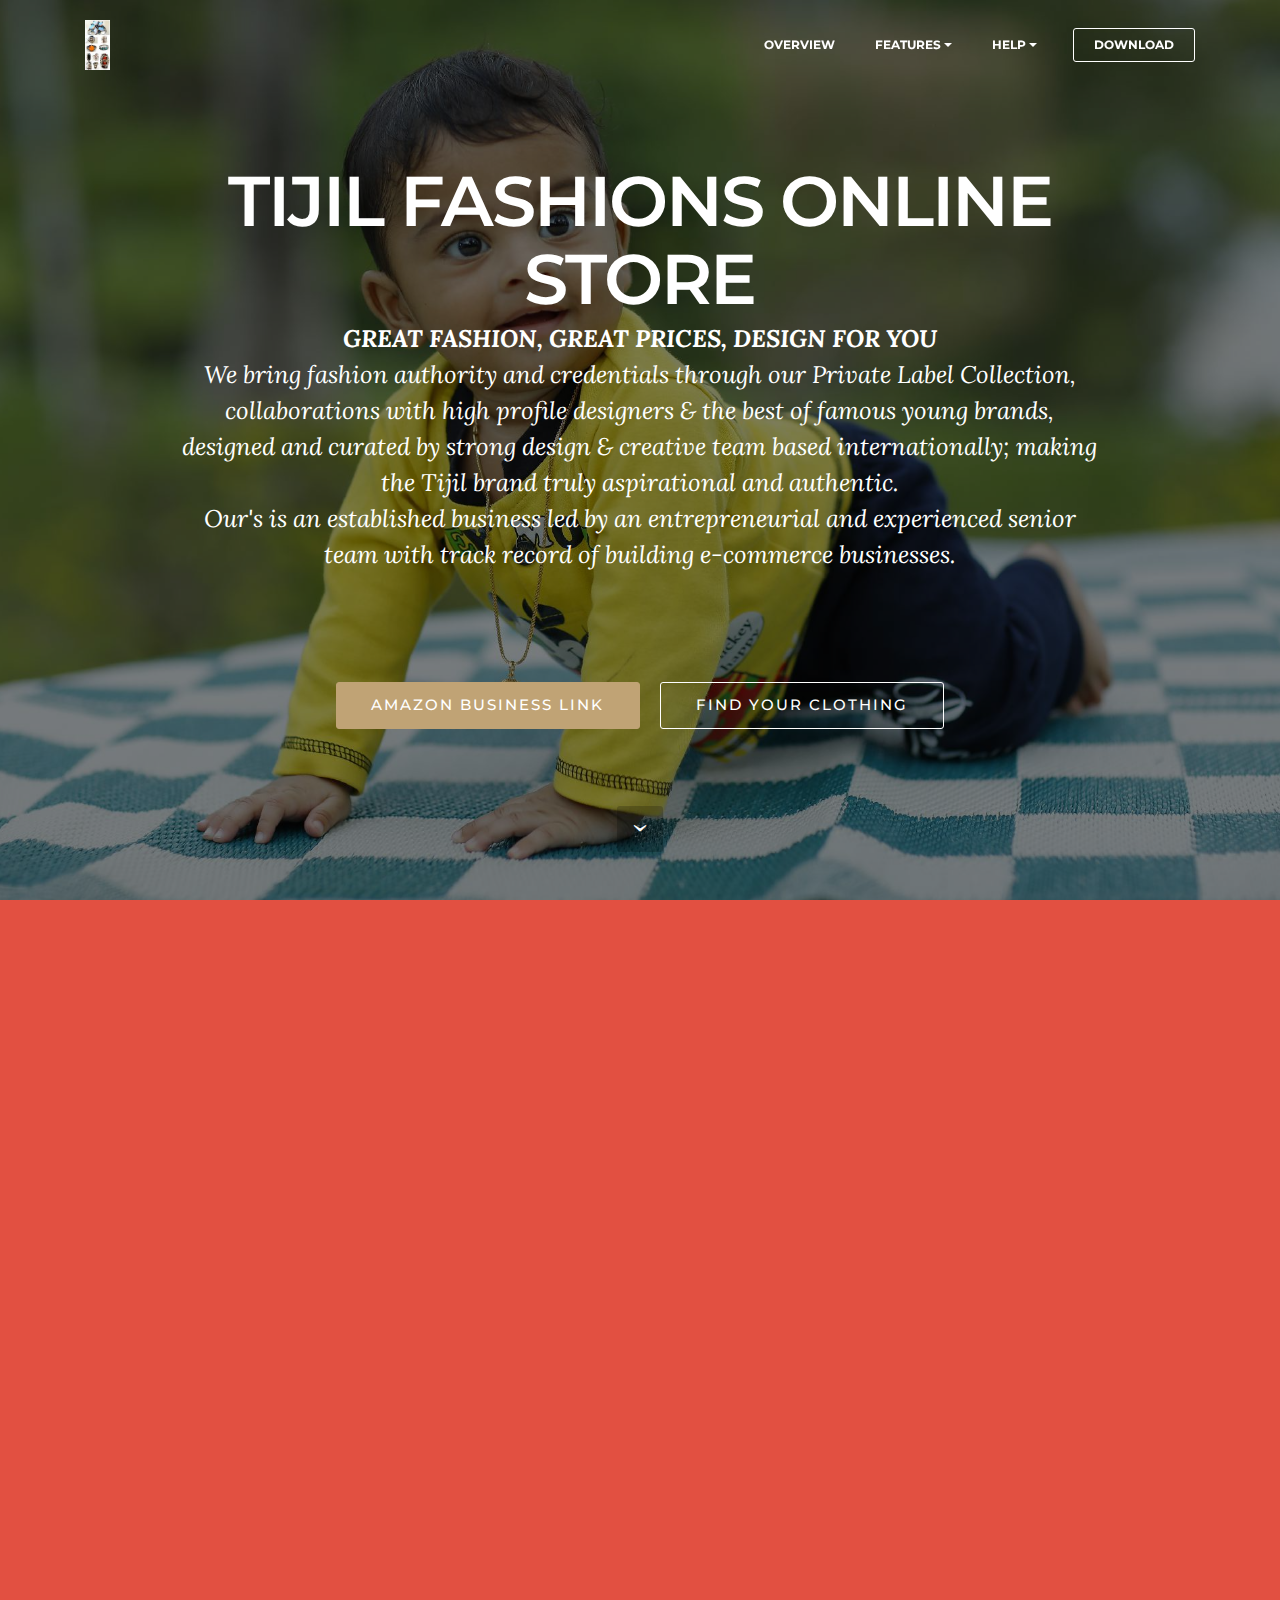
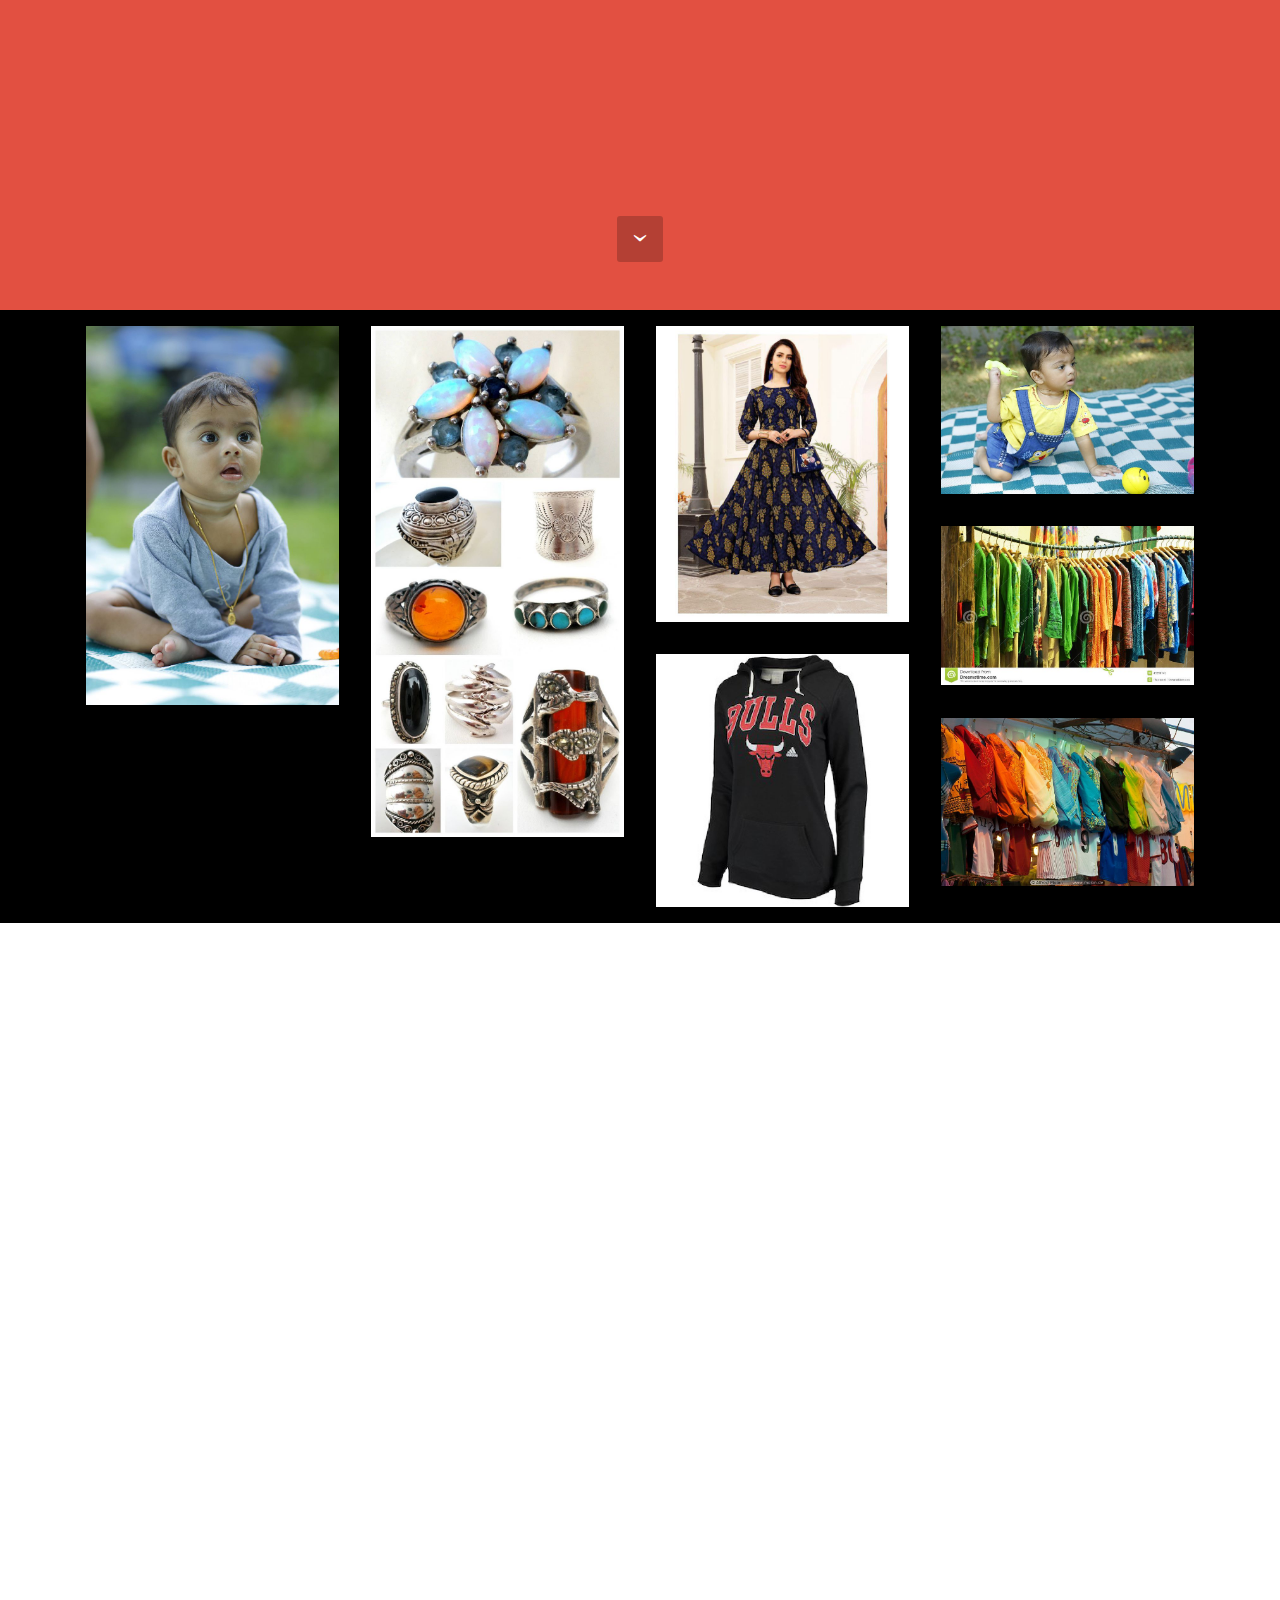
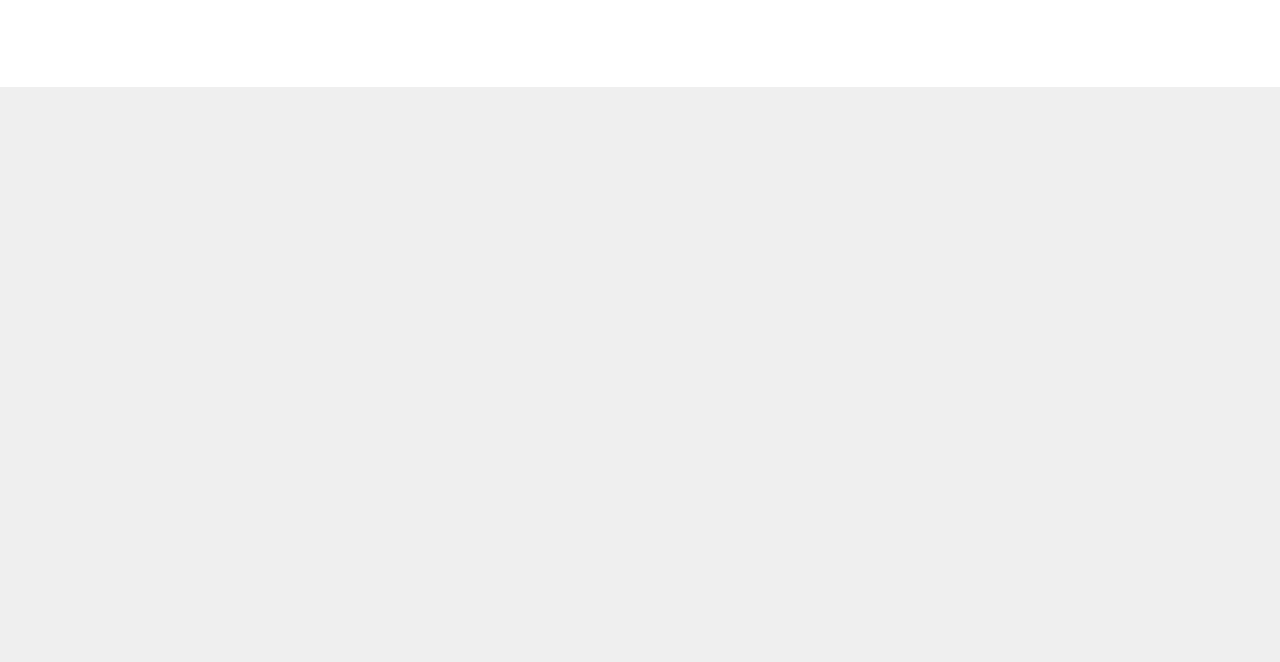
==== commit d274e383: "create github pages" ====
--- a/index.html
+++ b/index.html
@@ -6,7 +6,7 @@
   <meta http-equiv="X-UA-Compatible" content="IE=edge">
   <meta name="generator" content="Mobirise v3.12.1, mobirise.com">
   <meta name="viewport" content="width=device-width, initial-scale=1">
-  <link rel="shortcut icon" href="assets/images/create-thumb1111-128x89.png" type="image/x-icon">
+  <link rel="shortcut icon" href="assets/images/images-1-128x128.png" type="image/x-icon">
   <meta name="description" content="">
   
   <link rel="stylesheet" href="https://fonts.googleapis.com/css?family=Lora:400,700,400italic,700italic&amp;subset=latin">
@@ -16,30 +16,37 @@
   <link rel="stylesheet" href="assets/et-line-font-plugin/style.css">
   <link rel="stylesheet" href="assets/tether/tether.min.css">
   <link rel="stylesheet" href="assets/bootstrap/css/bootstrap.min.css">
+  <link rel="stylesheet" href="assets/dropdown/css/style.css">
   <link rel="stylesheet" href="assets/animate.css/animate.min.css">
-  <link rel="stylesheet" href="assets/dropdown/css/style.css">
   <link rel="stylesheet" href="assets/theme/css/style.css">
-  <link rel="stylesheet" href="assets/theme/css/style-rtl.css">
+  <link rel="stylesheet" href="assets/mobirise-gallery/style.css">
   <link rel="stylesheet" href="assets/mobirise/css/mbr-additional.css" type="text/css">
   
   
   
 </head>
-<body class="rtl">
-<section id="menu-29">
+<body>
+<section id="menu-6">
 
     <nav class="navbar navbar-dropdown bg-color transparent navbar-fixed-top">
         <div class="container">
 
             <div class="mbr-table">
-                
+                <div class="mbr-table-cell">
+
+                    <div class="navbar-brand">
+                        <a href="https://mobirise.com" class="navbar-logo"><img src="assets/images/vintge-antique-sterling-silver-rings-at-the-jewelry-ladys-store-63x128.jpg" alt="Mobirise"></a>
+                        <a class="navbar-caption" href="https://mobirise.com"></a>
+                    </div>
+
+                </div>
                 <div class="mbr-table-cell">
 
                     <button class="navbar-toggler pull-xs-right hidden-md-up" type="button" data-toggle="collapse" data-target="#exCollapsingNavbar">
                         <div class="hamburger-icon"></div>
                     </button>
 
-                    <ul class="nav-dropdown collapse pull-xs-right nav navbar-nav navbar-toggleable-sm" id="exCollapsingNavbar"><li class="nav-item"><a class="nav-link link" href="https://mobirise.com/"></a></li><li class="nav-item dropdown"><a class="nav-link link dropdown-toggle" data-toggle="dropdown-submenu" href="http://rrhrbc.blogspot.in/" aria-expanded="false">ABOUT US</a><div class="dropdown-menu"><a class="dropdown-item" href="http://rrhrbc.blogspot.in/" target="_blank">ABOUT US</a><div class="dropdown"><a class="dropdown-item dropdown-toggle" data-toggle="dropdown-submenu" href="https://mobirise.com/" aria-expanded="false">SERVICES</a><div class="dropdown-menu dropdown-submenu"><a class="dropdown-item" href="http://rrhrbc.blogspot.in/p/embedded-computing.html" target="_blank">SERVICE AND SUPPORT</a></div></div><a class="dropdown-item" href="https://sites.google.com/a/sorokasoft.com/home-page/projects" target="_blank">PROJECTS</a></div></li><li class="nav-item"><a class="nav-link link" href="http://rrhrbc.blogspot.in/p/about-us.html" aria-expanded="false" target="_blank">OUR VISION</a></li><li class="nav-item"><a class="nav-link link" href="http://rrhrbc.blogspot.in/p/products.html" aria-expanded="false" target="_blank">PRODUCTS</a></li><li class="nav-item dropdown"><a class="nav-link link dropdown-toggle" data-toggle="dropdown-submenu" href="https://mobirise.com/" aria-expanded="false">HELP</a><div class="dropdown-menu"><a class="dropdown-item" href="http://rrhrbc.blogspot.in/p/contact-us.html" target="_blank">Contact us</a></div></li><li class="nav-item nav-btn"><a class="nav-link btn btn-white btn-white-outline" href="https://sites.google.com/a/sorokasoft.com/home-page/downloads">DOWNLOAD</a></li></ul>
+                    <ul class="nav-dropdown collapse pull-xs-right nav navbar-nav navbar-toggleable-sm" id="exCollapsingNavbar"><li class="nav-item"><a class="nav-link link" href="https://mobirise.com/">OVERVIEW</a></li><li class="nav-item dropdown open"><a class="nav-link link dropdown-toggle" data-toggle="dropdown-submenu" href="https://mobirise.com/" aria-expanded="true">FEATURES</a><div class="dropdown-menu"><a class="dropdown-item" href="https://mobirise.com/">Mobile friendly</a><a class="dropdown-item" href="https://mobirise.com/">Based on Bootstrap</a><div class="dropdown"><a class="dropdown-item dropdown-toggle" data-toggle="dropdown-submenu" href="https://mobirise.com/">Trendy blocks</a><div class="dropdown-menu dropdown-submenu"><a class="dropdown-item" href="https://mobirise.com/">Image/content slider</a><a class="dropdown-item" href="https://mobirise.com/">Contact forms</a><a class="dropdown-item" href="https://mobirise.com/">Image gallery</a><a class="dropdown-item" href="https://mobirise.com/">Mobile menu</a><a class="dropdown-item" href="https://mobirise.com/">Google maps</a><a class="dropdown-item" href="https://mobirise.com/">Social buttons</a><a class="dropdown-item" href="https://mobirise.com/">Google fonts</a><a class="dropdown-item" href="https://mobirise.com/">Video background</a></div></div><a class="dropdown-item" href="https://mobirise.com/">Host anywhere</a></div></li><li class="nav-item dropdown"><a class="nav-link link dropdown-toggle" data-toggle="dropdown-submenu" href="https://mobirise.com/">HELP</a><div class="dropdown-menu"><a class="dropdown-item" href="http://forums.mobirise.com/">Forum</a><a class="dropdown-item" href="https://mobirise.com/">Tutorials</a><a class="dropdown-item" href="https://mobirise.com/">Contact us</a></div></li><li class="nav-item nav-btn"><a class="nav-link btn btn-white btn-white-outline" href="https://mobirise.com/">DOWNLOAD</a></li></ul>
                     <button hidden="" class="navbar-toggler navbar-close" type="button" data-toggle="collapse" data-target="#exCollapsingNavbar">
                         <div class="close-icon"></div>
                     </button>
@@ -52,9 +59,9 @@
 
 </section>
 
-<section class="engine"><a rel="external" href="https://mobirise.com">Web Generator</a></section><section class="mbr-section mbr-section-hero mbr-section-full mbr-parallax-background mbr-section-with-arrow" id="header1-2d" style="background-image: url(assets/images/mbr-1-2000x1498.jpg);">
-
-    <div class="mbr-overlay" style="opacity: 0; background-color: rgb(71, 85, 119);"></div>
+<section class="engine"><a rel="external" href="https://mobirise.com">https://mobirise.com/</a></section><section class="mbr-section mbr-section-hero mbr-section-full mbr-section-with-arrow mbr-after-navbar" id="header1-7" style="background-image: url(assets/images/kr-2000x1333.jpg);">
+
+    <div class="mbr-overlay" style="opacity: 0.5; background-color: rgb(0, 0, 0);"></div>
 
     <div class="mbr-table-cell">
 
@@ -62,71 +69,241 @@
             <div class="row">
                 <div class="mbr-section col-md-10 col-md-offset-1 text-xs-center">
 
-                    <h1 class="mbr-section-title display-1">RAJARAJESHWARI &nbsp;BUSINESS&nbsp;<br>CONSULTANTS &nbsp;&nbsp;</h1>
-                    <p class="mbr-section-lead lead"><br><span style="font-size: 1.5rem; line-height: 1.5;"><strong>We Put your First And Keep you Ahead Reaching The</strong>&nbsp;</span><br><span style="font-size: 1.5rem; line-height: 1.5;"><strong>Frontiers Of Excellence</strong> &nbsp; &nbsp; &nbsp; &nbsp;</span><span style="font-size: 1.5rem; line-height: 1.5;"><br></span><span style="font-size: 1.5rem; line-height: 1.5;"><strong>&nbsp; &nbsp;Let Us Help You Gain Greater Value For your Business &nbsp; &nbsp; &nbsp; &nbsp;&nbsp;</strong></span><br></p>
-                    <div class="mbr-section-btn">  <a class="btn btn-lg btn-white-outline btn-white" href="http://techsysautomationpltd.com " target="_blank">&nbsp;TECHSYS AUTOMATION</a> <a class="btn btn-lg btn-white-outline btn-white" href="http://csil.co.in/" target="_blank">CONTROL &amp; SOLUTIONS (I) PVT. LTD</a> <a class="btn btn-lg btn-white-outline btn-white" href="http://sorokasoft.com/transformed/" target="_blank">SOROKASOFT X</a>  <a class="btn btn-lg btn-white-outline btn-white" href="https://sites.google.com/view/tisns" target="_blank">TIJIL IOT &amp; SATELLITE NAVIGATION SYSTEMS</a>  <a class="btn btn-lg btn-white-outline btn-white" href="http://rrhrbc.blogspot.in/" target="_blank">&nbsp;RAJARAJESHWARI BUSINESS CONSULTANTS-RRBC</a> <a class="btn btn-lg btn-white-outline btn-white" href="https://acornembeddedsystems.com" target="_blank">&nbsp; ACORN EMBEDDED SYSTEMS</a>  <a class="btn btn-lg btn-white-outline btn-white" href="https://www.scribd.com/document/368109336/Tijil-Hms-Lh" target="_blank">HMS-HOSPITAL MANAGEMENT SOFTWRE</a> <a class="btn btn-lg btn-white-outline btn-white" href="http://www.enviousenergy.com/" target="_blank">MEDICAL CODING</a> <a class="btn btn-lg btn-white-outline btn-white" href="http://www.enviousenergy.com/" target="_blank">ENVIOUS SOLAR ENERGY</a>  <a class="btn btn-lg btn-white-outline btn-white" href="https://sites.google.com/view/akhilamangoprocessing/" target="_blank">AKHILA FOOD PROCESSING</a> <a class="btn btn-lg btn-white-outline btn-white" href="https://prashantg85.github.io/tijil/" target="_blank">AMARAVATHI SERVICE CONSULTANTS</a> <a class="btn btn-lg btn-white-outline btn-white" href="http://www.ways-automation.com/home.html" target="_blank">WAYS-AUTOMATION-PHARMA DOMAIN-EMS-BMS SPECIALIST</a>    </div>
-                </div>
-            </div>
-        </div>
-    </div>
-
-    <div class="mbr-arrow mbr-arrow-floating" aria-hidden="true"><a href="#features3-7"><i class="mbr-arrow-icon"></i></a></div>
-
-</section>
-
-<section class="mbr-cards mbr-section mbr-section-nopadding" id="features3-7" style="background-color: rgb(255, 255, 255);">
+                    <h1 class="mbr-section-title display-1">TIJIL FASHIONS ONLINE STORE</h1>
+                    <p class="mbr-section-lead lead"><strong>GREAT FASHION, GREAT PRICES, DESIGN FOR YOU<br></strong>We bring fashion authority and credentials through our Private Label Collection, collaborations with high profile designers &amp; the best of famous young brands, designed and curated by strong design &amp; creative team based internationally; making the Tijil brand truly aspirational and authentic.<br>Our's is an established business led by an entrepreneurial and experienced senior team with track record of building e-commerce businesses.<br><br><br></p>
+                    <div class="mbr-section-btn"><a class="btn btn-lg btn-primary" href="https://amzn.to/2J0SofL">AMAZON BUSINESS LINK</a> <a class="btn btn-lg btn-white btn-white-outline" href="https://mobirise.com">FIND YOUR CLOTHING</a></div>
+                </div>
+            </div>
+        </div>
+    </div>
+
+    <div class="mbr-arrow mbr-arrow-floating" aria-hidden="true"><a href="#header2-8"><i class="mbr-arrow-icon"></i></a></div>
+
+</section>
+
+<section class="mbr-section mbr-section-hero mbr-section-full header2" id="header2-8" style="background-color: rgb(226, 80, 65);">
 
     
 
+    <div class="mbr-table mbr-table-full">
+        <div class="mbr-table-cell">
+
+            <div class="container">
+                <div class="mbr-section row">
+                    <div class="mbr-table-md-up">
+                        
+                        
+                        
+
+                        <div class="mbr-table-cell col-md-5 content-size text-xs-center text-md-right">
+
+                            <h3 class="mbr-section-title display-2">INDIA IS THE MOST EXCITING MARKET IN THE WORLD<div><br></div></h3>
+
+                            <div class="mbr-section-text">
+                                <p>Our leads in Customer Experience &amp; Engagement with editorial lifestyle content and over 2.4m social media followers (3x higher than the nearest competitor – Meltwater) and the highest Net Promoter Score (56% Redseer) in the online fashion vertical. In November 2018, &nbsp;We are ranked best for customer experience. <br>India is a market of young, aspirational and digitally savvy consumers – 65% of its 1.3 billion population is under 35 and India has the largest number of Facebook users in the world: 241m (vs. 240m in the US).<br><br><br></p>
+                            </div>
+
+                            <div class="mbr-section-btn"><a class="btn btn-primary" href="https://www.amazon.in/s/ref=as_li_ss_tl?rh=i:electronics,n:15640898031&amp;ie=UTF8&amp;linkCode=ll2&amp;tag=tijil04-21&amp;linkId=817dba8fa82401ab805a95e488b7afb4&amp;language=en_IN" target="_blank">OnePlus &amp;</a></div>
+
+                        </div>
+                        <div class="mbr-table-cell mbr-valign-top mbr-left-padding-md-up col-md-7 image-size" style="width: 50%;">
+                            <div class="mbr-figure"><a href="&lt;iframe style=" width:120px;height:240px;"="" marginwidth="0" marginheight="0" scrolling="no" frameborder="0" src="//ws-in.amazon-adsystem.com/widgets/q?ServiceVersion=20070822&amp;OneJS=1&amp;Operation=GetAdHtml&amp;MarketPlace=IN&amp;source=ss&amp;ref=as_ss_li_til&amp;ad_type=product_link&amp;tracking_id=tijil04-21&amp;language=en_IN&amp;marketplace=amazon&amp;region=IN&amp;placement=B07QGBGSNH&amp;asins=B07QGBGSNH&amp;linkId=b4958e3807cfbed021b49e6f92e5f482&amp;show_border=true&amp;link_opens_in_new_window=true">" &gt;<img src="assets/images/-kr-1-1400x2100.jpg"></a></div>
+                        </div>
+
+                    </div>
+                </div>
+            </div>
+
+        </div>
+    </div>
+
+    <div class="mbr-arrow mbr-arrow-floating hidden-sm-down" aria-hidden="true"><a href="#gallery3-9"><i class="mbr-arrow-icon"></i></a></div>
+
+</section>
+
+<section class="mbr-gallery mbr-section mbr-section-nopadding mbr-slider-carousel" id="gallery3-9" data-filter="false" style="background-color: rgb(0, 0, 0); padding-top: 0rem; padding-bottom: 0rem;">
+    <!-- Filter -->
+    
+
+    <!-- Gallery -->
+    <div class="mbr-gallery-row container">
+        <div class=" mbr-gallery-layout-default">
+            <div>
+                <div>
+                    <div class="mbr-gallery-item mbr-gallery-item__mobirise3 mbr-gallery-item--p1" data-tags="Responsive" data-video-url="false">
+                        <div href="#lb-gallery3-9" data-slide-to="0" data-toggle="modal">
+                            
+                            
+
+                            <img alt="" src="assets/images/kr-2000x3000-800x1200.jpg">
+                            
+                            <span class="icon-focus"></span>
+                            
+                        </div>
+                    </div><div class="mbr-gallery-item mbr-gallery-item__mobirise3 mbr-gallery-item--p1" data-tags="Responsive" data-video-url="false">
+                        <div href="#lb-gallery3-9" data-slide-to="1" data-toggle="modal">
+                            
+                            
+
+                            <img alt="" src="assets/images/vintge-antique-sterling-silver-rings-at-the-jewelry-ladys-store-2000x4045-800x1618.jpg">
+                            
+                            <span class="icon-focus"></span>
+                            
+                        </div>
+                    </div><div class="mbr-gallery-item mbr-gallery-item__mobirise3 mbr-gallery-item--p1" data-tags="Awesome" data-video-url="false">
+                        <div href="#lb-gallery3-9" data-slide-to="2" data-toggle="modal">
+                            
+                            
+
+                            <img alt="" src="assets/images/elevate-women-navy-poly-cotton-sdl958830930-1-cb3c4-2000x2341-800x936.png">
+                            
+                            <span class="icon-focus"></span>
+                            
+                        </div>
+                    </div><div class="mbr-gallery-item mbr-gallery-item__mobirise3 mbr-gallery-item--p1" data-tags="Creative" data-video-url="false">
+                        <div href="#lb-gallery3-9" data-slide-to="3" data-toggle="modal">
+                            
+                            
+
+                            <img alt="" src="assets/images/kr-2-2000x1333-800x533.jpg">
+                            
+                            <span class="icon-focus"></span>
+                            
+                        </div>
+                    </div><div class="mbr-gallery-item mbr-gallery-item__mobirise3 mbr-gallery-item--p1" data-tags="Animated" data-video-url="false">
+                        <div href="#lb-gallery3-9" data-slide-to="4" data-toggle="modal">
+                            
+                            
+
+                            <img alt="" src="assets/images/lady-s-fashion-shop-colourful-national-costumes-racks-interior-view-clothing-hongkong-china-asia-2000x1263-800x505.jpg">
+                            
+                            <span class="icon-focus"></span>
+                            
+                        </div>
+                    </div><div class="mbr-gallery-item mbr-gallery-item__mobirise3 mbr-gallery-item--p1" data-tags="Awesome" data-video-url="false">
+                        <div href="#lb-gallery3-9" data-slide-to="5" data-toggle="modal">
+                            
+                            
+
+                            <img alt="" src="assets/images/thumb-2000x2000-800x800.jpg">
+                            
+                            <span class="icon-focus"></span>
+                            
+                        </div>
+                    </div><div class="mbr-gallery-item mbr-gallery-item__mobirise3 mbr-gallery-item--p1" data-tags="Beautiful" data-video-url="false">
+                        <div href="#lb-gallery3-9" data-slide-to="6" data-toggle="modal">
+                            
+                            
+
+                            <img alt="" src="assets/images/12-clothes-shop-2000x1330-800x532.jpg">
+                            
+                            <span class="icon-focus"></span>
+                            
+                        </div>
+                    </div>
+                </div>
+            </div>
+            <div class="clearfix"></div>
+        </div>
+    </div>
+
+    <!-- Lightbox -->
+    <div data-app-prevent-settings="" class="mbr-slider modal fade carousel slide" tabindex="-1" data-keyboard="true" data-interval="false" id="lb-gallery3-9">
+        <div class="modal-dialog">
+            <div class="modal-content">
+                <div class="modal-body">
+                    <ol class="carousel-indicators">
+                        <li data-app-prevent-settings="" data-target="#lb-gallery3-9" data-slide-to="0"></li><li data-app-prevent-settings="" data-target="#lb-gallery3-9" data-slide-to="1"></li><li data-app-prevent-settings="" data-target="#lb-gallery3-9" data-slide-to="2"></li><li data-app-prevent-settings="" data-target="#lb-gallery3-9" data-slide-to="3"></li><li data-app-prevent-settings="" data-target="#lb-gallery3-9" data-slide-to="4"></li><li data-app-prevent-settings="" data-target="#lb-gallery3-9" class=" active" data-slide-to="5"></li><li data-app-prevent-settings="" data-target="#lb-gallery3-9" data-slide-to="6"></li>
+                    </ol>
+                    <div class="carousel-inner">
+                        <div class="carousel-item">
+                            <img alt="" src="assets/images/kr-2000x3000.jpg">
+                        </div><div class="carousel-item">
+                            <img alt="" src="assets/images/vintge-antique-sterling-silver-rings-at-the-jewelry-ladys-store-2000x4045.jpg">
+                        </div><div class="carousel-item">
+                            <img alt="" src="assets/images/elevate-women-navy-poly-cotton-sdl958830930-1-cb3c4-2000x2341.png">
+                        </div><div class="carousel-item">
+                            <img alt="" src="assets/images/kr-2-2000x1333.jpg">
+                        </div><div class="carousel-item">
+                            <img alt="" src="assets/images/lady-s-fashion-shop-colourful-national-costumes-racks-interior-view-clothing-hongkong-china-asia-2000x1263.jpg">
+                        </div><div class="carousel-item active">
+                            <img alt="" src="assets/images/thumb-2000x2000.jpg">
+                        </div><div class="carousel-item">
+                            <img alt="" src="assets/images/12-clothes-shop-2000x1330.jpg">
+                        </div>
+                    </div>
+                    <a class="left carousel-control" role="button" data-slide="prev" href="#lb-gallery3-9">
+                        <span class="icon-prev" aria-hidden="true"></span>
+                        <span class="sr-only">Previous</span>
+                    </a>
+                    <a class="right carousel-control" role="button" data-slide="next" href="#lb-gallery3-9">
+                        <span class="icon-next" aria-hidden="true"></span>
+                        <span class="sr-only">Next</span>
+                    </a>
+
+                    <a class="close" href="#" role="button" data-dismiss="modal">
+                        <span aria-hidden="true">×</span>
+                        <span class="sr-only">Close</span>
+                    </a>
+                </div>
+            </div>
+        </div>
+    </div>
+</section>
+
+<section class="mbr-cards mbr-section mbr-section-nopadding" id="features3-1" style="background-color: rgb(255, 255, 255);">
+
+    
+
     <div class="mbr-cards-row row">
         <div class="mbr-cards-col col-xs-12 col-lg-3" style="padding-top: 80px; padding-bottom: 80px;">
             <div class="container">
               <div class="card cart-block">
-                  <div class="card-img"><a href="http://rrhrbc.blogspot.in/p/products.html" target="_blank"><img src="assets/images/download-600x399.jpg" class="card-img-top"></a></div>
+                  <div class="card-img"><img src="assets/images/11517485441956-wedding-checklist-600x635.jpg" class="card-img-top"></div>
                   <div class="card-block">
                     <h4 class="card-title"></h4>
-                    <h5 class="card-subtitle"><span style="font-style: normal;"><strong>Embedded Systems</strong></span></h5>
-                    <p class="card-text">We an Engineering House that has been formed to provide complete solutions for Automation, Electrical and Instrumentation requirements of the various industries. We have strong experienced team in Engineering, Design and Implementation of Electrical, Automation and Software Applications.Our core activities are Turnkey Projects of Automation, Electrical and SCADA Software Development.</p>
-                    <div class="card-btn"><a href="http://acornembeddedsystems.com" class="btn btn-primary" target="_blank">MORE</a></div>
-                    </div>
-                </div>
-            </div>
-        </div>
-        <div class="mbr-cards-col col-xs-12 col-lg-3" style="padding-top: 80px; padding-bottom: 80px;">
-            <div class="container">
-                <div class="card cart-block">
-                    <div class="card-img"><img src="assets/images/quality-assurance-600x400.jpg" class="card-img-top"></div>
-                    <div class="card-block">
-                        <h4 class="card-title">Defence Quality Service</h4>
-                        <h5 class="card-subtitle">.</h5>
-                        <p class="card-text"><span style="font-size: 1rem; line-height: 1.5;">Our Platform offers full system engineering solutions covering Mechanical, Electro-Mechanical, Optics, Electrical, Electronics (Analog, Digital, Embedded, RF, Microwave, Antenna . &nbsp;Our concept of combining a comprehensive selection of leading embedded computer products with an extensive experience in HW/SW design and development makes us a unique player in the marketSystems), Software, </span><br><span style="font-size: 1rem; line-height: 1.5;">IT Systems.</span><br></p>
-                        <div class="card-btn"><a href="http://sorokasoft.com/transformed/#" class="btn btn-primary" target="_blank">MORE</a></div>
-                    </div>
-                </div>
-            </div>
-        </div>
-        <div class="mbr-cards-col col-xs-12 col-lg-3" style="padding-top: 80px; padding-bottom: 80px;">
-            <div class="container">
-                <div class="card cart-block">
-                    <div class="card-img"><img src="assets/images/embedded-600x436.jpg" class="card-img-top"></div>
-                    <div class="card-block">
-                        <h4 class="card-title">Electronic Warfare Systems</h4>
-                        <h5 class="card-subtitle"></h5>
-                        <p class="card-text">we handle Electronic System Hardware &amp; Software Design for Automation Applications. We offer software &amp; hardware solutions for Industrial, Scientific, Defence, Electronic Warfare (EW), Automatic Test Equipment (ATE), Test / Process Automation Sectors. Our Professional Staff is always at your service. We believe in constant improvement and enhancement of our services to better serve our clients. Leverage our On-Demand Support and flexible Maintenance Support Services</p>
-                        <div class="card-btn"><a href="https://rrbconline.in" class="btn btn-primary">MORE</a></div>
-                    </div>
-                </div>
-            </div>
-        </div>
-        <div class="mbr-cards-col col-xs-12 col-lg-3" style="padding-top: 80px; padding-bottom: 80px;">
-            <div class="container">
-                <div class="card cart-block">
-                    <div class="card-img"><img src="assets/images/automation-600x399.jpg" class="card-img-top"></div>
-                    <div class="card-block">
-                        <h4 class="card-title">Industrial Automation Systems</h4>
-                        <h5 class="card-subtitle"></h5>
-                        <p class="card-text">strategic alliance with SIEMENS Ltd. for more than a decade and operates as an &nbsp; “Authorized System Integrator of Siemens"&nbsp;<br>focusing on business related to automation in engineering and process industries, reconditioning and retrofitting of all kind of PLC/DCS based Plant and Process Automation control system. PLC based Intelligent Motor control centers using SIMOCODE-Pro. AC and DC Drive Panels. Conversion of OLD (S5) PLC system.<br></p>
-                        <div class="card-btn"><a href="http://www.techsysautomationpltd.com/" class="btn btn-primary" target="_blank">MORE</a></div>
+                    <h5 class="card-subtitle"></h5>
+                    <p class="card-text">Great Deals On The Latest Brand Products, Limited Time Offer. Trade Assurance. Most Popular. Quality Assured. 100% Refund. Types: Animal Extract, Plant Extracts, Body Weight.<br>.</p>
+                    <div class="card-btn"><a href="https://mobirise.com" class="btn btn-primary">MORE</a></div>
+                    </div>
+                </div>
+            </div>
+        </div>
+        <div class="mbr-cards-col col-xs-12 col-lg-3" style="padding-top: 80px; padding-bottom: 80px;">
+            <div class="container">
+                <div class="card cart-block">
+                    <div class="card-img"><img src="assets/images/11517478592892-home-page-desktop-600x635.jpg" class="card-img-top"></div>
+                    <div class="card-block">
+                        <h4 class="card-title">Responsive</h4>
+                        <h5 class="card-subtitle">One of Bootstrap 4's big points</h5>
+                        <p class="card-text">One of Bootstrap 4's big points is responsiveness and Mobirise makes effective use of this by generating highly responsive website for you.</p>
+                        <div class="card-btn"><a href="https://mobirise.com" class="btn btn-primary">MORE</a></div>
+                    </div>
+                </div>
+            </div>
+        </div>
+        <div class="mbr-cards-col col-xs-12 col-lg-3" style="padding-top: 80px; padding-bottom: 80px;">
+            <div class="container">
+                <div class="card cart-block">
+                    <div class="card-img"><img src="assets/images/11517478592904-home-page-desktop-600x635.jpg" class="card-img-top"></div>
+                    <div class="card-block">
+                        <h4 class="card-title">Web Fonts</h4>
+                        <h5 class="card-subtitle">Google has a highly exhaustive list of fonts</h5>
+                        <p class="card-text">Google has a highly exhaustive list of fonts compiled into its web font platform and Mobirise makes it easy for you to use them on your website easily and freely.</p>
+                        <div class="card-btn"><a href="https://mobirise.com" class="btn btn-primary">MORE</a></div>
+                    </div>
+                </div>
+            </div>
+        </div>
+        <div class="mbr-cards-col col-xs-12 col-lg-3" style="padding-top: 80px; padding-bottom: 80px;">
+            <div class="container">
+                <div class="card cart-block">
+                    <div class="card-img"><img src="assets/images/ddca7052-f8dc-44f2-a276-29934b798ac41544184565607-bd03faaf-859a-4809-b1d5-fbb5b1a1ea451541160723095-gap-dkpb-b-600x468.jpg" class="card-img-top"></div>
+                    <div class="card-block">
+                        <h4 class="card-title">Unlimited Sites</h4>
+                        <h5 class="card-subtitle">Mobirise gives you the freedom to develop</h5>
+                        <p class="card-text">Mobirise gives you the freedom to develop as many websites as you like given the fact that it is a desktop app.</p>
+                        <div class="card-btn"><a href="https://mobirise.com" class="btn btn-primary">MORE</a></div>
                     </div>
                 </div>
             </div>
@@ -136,276 +313,84 @@
     </div>
 </section>
 
-<section class="mbr-section" id="form1-e" style="background-color: rgb(255, 255, 255); padding-top: 0px; padding-bottom: 0px;">
+<section class="mbr-cards mbr-section mbr-section-nopadding" id="features6-2" style="background-color: rgb(239, 239, 239);">
+
     
-    <div class="mbr-section mbr-section__container mbr-section__container--middle">
-        <div class="container">
-            <div class="row">
-                <div class="col-xs-12 text-xs-center">
-                    <h3 class="mbr-section-title display-2">CONTACT FORM</h3>
-                    <small class="mbr-section-subtitle">Shape your future web project with sharp desigand refine coded functions.</small>
-                </div>
-            </div>
-        </div>
-    </div>
-    <div class="mbr-section mbr-section-nopadding">
-        <div class="container">
-            <div class="row">
-                <div class="col-xs-12 col-lg-10 col-lg-offset-1" data-form-type="formoid">
-
-
-                    <div data-form-alert="true">
-                        <div hidden="" data-form-alert-success="true" class="alert alert-form alert-success text-xs-center">Thanks for filling out form!</div>
-                    </div>
-
-
-                    <form action="https://mobirise.com/" method="post" data-form-title="CONTACT FORM">
-
-                        <input type="hidden" value="z8q/h1V2UsCAC2dTGcr8MgPPet0DbrD5pBAu0qJQPpu4K2kp1YgT7WGpcDr+KFwg46T3dV6O6ZtoiSzYfKjBFbKhPdsOyMfDiJHM4zgyy08zXAP4PpzVQfZqdgkpCiCT" data-form-email="true">
-
-                        <div class="row row-sm-offset">
-
-                            <div class="col-xs-12 col-md-4">
-                                <div class="form-group">
-                                    <label class="form-control-label" for="form1-e-name">Name<span class="form-asterisk">*</span></label>
-                                    <input type="text" class="form-control" name="name" required="" data-form-field="Name" id="form1-e-name">
-                                </div>
-                            </div>
-
-                            <div class="col-xs-12 col-md-4">
-                                <div class="form-group">
-                                    <label class="form-control-label" for="form1-e-email">Email<span class="form-asterisk">*</span></label>
-                                    <input type="email" class="form-control" name="email" required="" data-form-field="Email" id="form1-e-email">
-                                </div>
-                            </div>
-
-                            <div class="col-xs-12 col-md-4">
-                                <div class="form-group">
-                                    <label class="form-control-label" for="form1-e-phone">Phone</label>
-                                    <input type="tel" class="form-control" name="phone" data-form-field="Phone" id="form1-e-phone">
-                                </div>
-                            </div>
-
-                        </div>
-
-                        <div class="form-group">
-                            <label class="form-control-label" for="form1-e-message">Message</label>
-                            <textarea class="form-control" name="message" rows="7" data-form-field="Message" id="form1-e-message"></textarea>
-                        </div>
-
-                        <div><button type="submit" class="btn btn-primary">CONTACT US</button></div>
-
-                    </form>
-                </div>
-            </div>
-        </div>
-    </div>
-</section>
-
-<section class="mbr-footer mbr-section mbr-section-md-padding" id="contacts3-f" style="background-color: rgb(184, 49, 47); padding-top: 30px; padding-bottom: 30px;">
-
-
-    <div class="row">
-    
-            <div class="mbr-company col-xs-12 col-md-6 col-lg-3">
-
-                <div class="mbr-company card">
-                    <div><img src="assets/images/create-thumb1111-265x185.png" class="card-img-top"></div>
-                    <div class="card-block">
-                        <p class="card-text">.</p>
-                    </div>
-                    <ul class="list-group list-group-flush">
-                        <li class="list-group-item">
-                            <span class="list-group-icon"><span class="etl-icon icon-phone mbr-iconfont-company-contacts3"></span></span>
-                            <span class="list-group-text">+91- 8885583926</span>
-                        </li>
-                        <li class="list-group-item">
-                            <span class="list-group-icon"><span class="etl-icon icon-map-pin mbr-iconfont-company-contacts3"></span></span>
-                            <span class="list-group-text">Empowerment Society for Skills Enhancement (ESSENCE)Hyderabad Chapter&nbsp;LSPC Mansion<br>3-201, HIG, HUDA,<br>Mayuri Nagar,Miyapur,<br>Hyderabad - 500 049, Telangana, India</span>
-                        </li>
-                        <li class="list-group-item active">
-                            <span class="list-group-icon"><span class="etl-icon icon-envelope mbr-iconfont-company-contacts3"></span></span>
-                            <span class="list-group-text"><p><a href="http://" class="text-white">mktg.rrbc@gmail.com</a></p></span>
-                        </li>
-                    </ul>
-                </div>
-
-            </div>
-            <div class="mbr-footer-content col-xs-12 col-md-6 col-lg-3">
-                <h4>Categories</h4>
-                <ul><li><a class="text-white" href="#">Business</a></li><li><a class="text-white" href="#">Design</a></li><li><a class="text-white" href="#">Defen</a>ce</li><li>Science</li><li>Quality Sevice</li><li>Software</li><li>Research and Development</li></ul>
-            </div>
-            <div class="mbr-footer-content col-xs-12 col-md-6 col-lg-3">
-                <p><strong>Contacts</strong><br>Email: mktg.rrbc@gmail..com<br>Phone: +91-8885583926<br><br><span style="font-size: 0.875rem; line-height: 1.5;">&nbsp;</span><br></p>
-            </div>
-            <div class="col-xs-12 col-md-6 col-lg-3" data-form-type="formoid">
-
-                <div data-form-alert="true">
-                    <div hidden="" data-form-alert-success="true">Thanks for filling out form!</div>
-                </div>
-
-                <form action="https://mobirise.com/" method="post" data-form-title="MESSAGE">
-
-                    <input type="hidden" value="ObzHSHEP4nOdofNW4nvvUxWcrmb4zd3TEFH6h80Q/TtPD1q5PxxueIAqGm8XbzXBEQKnSpad1Rm/UGpT5HHPhCQDst70RtZY4jsuZIKNNjoW4CoR6NZ4lOWrPCmSDlx0" data-form-email="true">
-
+
+    <div class="mbr-cards-row row">
+        <div class="mbr-cards-col col-xs-12 col-lg-3" style="padding-top: 80px; padding-bottom: 80px;">
+            <div class="container">
+              <div class="card cart-block">
+                  <div class="card-img"><a href="https://mobirise.com" class="etl-icon icon-desktop mbr-iconfont mbr-iconfont-features3"></a></div>
+                  <div class="card-block">
+                    <h4 class="card-title">Bootstrap 4</h4>
                     
-
-                    <div class="form-group">
-                        <label class="form-control-label" for="contacts3-f-email">Email<span class="form-asterisk">*</span></label>
-                        <input type="email" class="form-control input-sm input-inverse" name="email" required="" data-form-field="Email" id="contacts3-f-email">
-                    </div>
-
-                    
-
-                    <div class="form-group">
-                        <label class="form-control-label" for="contacts3-f-message">Message</label>
-                        <textarea class="form-control input-sm input-inverse" name="message" data-form-field="Message" rows="5" id="contacts3-f-message"></textarea>
-                    </div>
-
-                    <div><button type="submit" class="btn btn-sm btn-black">Contact us</button></div>
-
-                </form>
-
-            </div>
-        </div>
-</section>
-
-<section class="mbr-section mbr-section-md-padding mbr-footer footer2" id="contacts2-i" style="background-color: rgb(46, 46, 46); padding-top: 30px; padding-bottom: 30px;">
-    
-    <div class="container">
-        <div class="row">
-            <div class="mbr-footer-content col-xs-12 col-md-3">
-                <p><strong>Address</strong><br>LSPC Mansion, Mayuri Nagar, Miyapur, <br>Hyderabad, Telangana 500049, India<strong>Contacts</strong><strong><br></strong><br>
-Email: mktg.rrbc@gmail.com<br>
-Phone: 8885583926</p>
-            </div>
-            <div class="mbr-footer-content col-xs-12 col-md-3"><p class="mbr-contacts__text"><strong>Links</strong></p><ul><li><strong><a href="http://rrhrbc.blogspot.in/" target="_blank">RAJARAJESHWARI BUSINESS CONSULTANTS</a><a class="text-white" href="https://mobirise.com/"></a></strong></li><li><strong><a href="https://sites.google.com/a/sorokasoft.com/home-page/projects" target="_blank">SOROKASOFT </a><a class="text-white" href="https://mobirise.com/mobirise-free-win.zip"></a></strong></li><li><a href="http://sorokasoft.com/transformed/#"><strong>SOROKASOFT X</strong></a><a class="text-white" href="https://mobirise.com/mobirise-free-mac.zip"></a></li></ul></div>
-            <div class="col-xs-12 col-md-6">
-                <div class="mbr-map"><iframe frameborder="0" style="border:0" src="https://www.google.com/maps/embed/v1/place?key=AIzaSyA0Dx_boXQiwvdz8sJHoYeZNVTdoWONYkU&amp;q=place_id:ChIJEQLZ3AWSyzsRpFrg2ydnlIQ" allowfullscreen=""></iframe></div>
-            </div>
-        </div>
-    </div>
-</section>
-
-<section class="mbr-section mbr-section-md-padding mbr-footer footer1" id="contacts1-j" style="background-color: rgb(46, 46, 46); padding-top: 30px; padding-bottom: 30px;">
-    
-    <div class="container">
-        <div class="row">
-            <div class="mbr-footer-content col-xs-12 col-md-3">
-                <div><img src="assets/images/coat-128x202.png"></div>
-            </div>
-            <div class="mbr-footer-content col-xs-12 col-md-3">
-                <p><strong>Address</strong><br>Acorn Embedded Systems Private Limited<br>LSPC Mansion<br>3-201, HIG,<br>HUDA, Mayuri Nagar<br>Lane Opp. Lakshmi SBI Homes,<br>Miyapur, Near Nizampet,<br>Hyderabad<br>Telangana State<br>INDIA<br></p>
-            </div>
-            <div class="mbr-footer-content col-xs-12 col-md-3">
-                <p><strong>Contacts</strong><br><strong><br></strong>prashant_g.rrbc@sorokasoft.com<br>91-8885583926+<br></p>
-            </div>
-            <div class="mbr-footer-content col-xs-12 col-md-3">
-                <p><strong>Links</strong><br>Acorn Embedded Systems</p>
-            </div>
-
-        </div>
-    </div>
-</section>
-
-<section class="mbr-section mbr-section-nopadding" id="map1-k">
-    <div class="mbr-map"><iframe frameborder="0" style="border:0" src="https://www.google.com/maps/embed/v1/place?key=AIzaSyA0Dx_boXQiwvdz8sJHoYeZNVTdoWONYkU&amp;q=place_id:ChIJEQLZ3AWSyzsRpFrg2ydnlIQ" allowfullscreen=""></iframe></div>
-</section>
-
-<section class="mbr-section" id="form2-l" style="background-color: rgb(46, 46, 46); padding-top: 40px; padding-bottom: 40px;">
-        <div class="mbr-section mbr-section__container mbr-section__container--middle">
-        <div class="container">
-            <div class="row">
-                <div class="col-xs-12 text-xs-center">
-                    <h3 class="mbr-section-title display-2">SUBSCRIBE FORM</h3>
-                    <small class="mbr-section-subtitle">&nbsp;Dear Sir/Mam, Greetings From Nain Enterprises. We are writing to introduce our company Rajarajeshwari Business Consultants &nbsp;&amp; establish a business relationship with you and your organization. We i one of the emerging firms which deals in various sectors like Consulting, Designing, Trading. As a Consultant, we act as a gateway to provide a wide range of recruitment and selection services to companies, committed to Performance, Quality, and Results. We as recruitment consultants cater to their specific needs of various Industries. Finance Accounting Healthcare Engineering Marketing and Sales Leadership etc, Why Us: · Because “We listen, understand, question, visualize, research, and commit together to deliver quality on time.” Understand client needs Swiftly find matching talent Focus on quality Strong, long-term relationships Speed of delivery We not only provide recruitment consultancy service to our clients but help them to get human assets. We do hope that this information will help you gain a clear idea of what we can offer and that we can become a recognized agent for your organization. We look forward to hearing from you and if you require any more information from us please do not hesitate to contact us. Thanks &amp; Regards &nbsp; &nbsp; &nbsp; &nbsp;Subscribe to our Newsletter</small>
-                </div>
-            </div>
-        </div>
-    </div>
-    <div class="mbr-section mbr-section-nopadding">
-        <div class="container">
-            <div class="row">
-                <div class="col-xs-12 col-lg-10 col-lg-offset-1" data-form-type="formoid">
-                    <div data-form-alert="true"><div hidden="" data-form-alert-success="true">Thanks for filling out form!</div></div>
-                    <form class="mbr-form" action="https://mobirise.com/" method="post" data-form-title="SUBSCRIBE FORM">
-                        <input type="hidden" value="3ucCKfEl6kKRFTeVaaTPuFj3T57X4XEGla3J6q1lchmrMsv0S5irR5z8BTRFHZicxJYOQTuO9u8R2a0p9HZ/GNxNbGArNbCZiG6idTgc0R0JuG+Yz0jU90Ph9ZSWedFt" data-form-email="true">
-                        <div class="mbr-subscribe mbr-subscribe-dark input-group">
-                            <input type="email" class="form-control" name="email" required="" data-form-field="Email" placeholder="Enter Your Email Address..." id="form2-l-email">
-                            <span class="input-group-btn"><button type="submit" class="btn btn-primary">SUBSCRIBE</button></span>
-                        </div>
-                    </form>
-                </div>
-            </div>
-        </div>
-    </div>
-</section>
-
-<section class="mbr-section mbr-section-hero mbr-section-full mbr-parallax-background mbr-section-with-arrow" id="header1-2b" style="background-image: url(assets/images/mbr-2000x736.jpg);">
-
-    
-
-    <div class="mbr-table-cell">
-
-        <div class="container">
-            <div class="row">
-                <div class="mbr-section col-md-10 col-md-offset-1 text-xs-center">
-
-                    <h1 class="mbr-section-title display-1"></h1>
-                    <p class="mbr-section-lead lead"><span style="font-size: 1.5rem; line-height: 1.5;">RAJARAJESHWARI BUSINESS CONSULTANTS</span><br><span style="font-size: 1.5rem; line-height: 1.5;">We Put your First And Keep you Ahead Reaching The Frontiers Of Excellence&nbsp;</span><br>Let Us Help You Gain Greater Value For your Business<br></p>
-                    <div class="mbr-section-btn">  <a class="btn btn-lg btn-warning-outline btn-warning" href="http://sorokasoft.com/transformed/" target="_blank">SOROKASOFT X</a> <a class="btn btn-lg btn-warning-outline btn-warning" href="http://rrhrbc.blogspot.in/" target="_blank">&nbsp; RRBC &nbsp;</a> <a class="btn btn-lg btn-warning-outline btn-warning" href="http://http://www.acornembeddedsystems.com/" target="_blank">ACORN &nbsp;</a> <a class="btn btn-lg btn-warning-outline btn-warning" href="http://www.techsysautomationpltd.com/" target="_blank">TECHSY</a> <a class="btn btn-lg btn-warning-outline btn-warning" href="http://www.ways-automation.com/home.html" target="_blank">WAYS-AUTOMATION-PHARMA DOMAIN-EMS-BMS SPECIALIST</a> <a class="btn btn-lg btn-warning-outline btn-warning" href="http://essencesociety-org.webnode.com/" target="_blank">ESSENCE</a> <a class="btn btn-lg btn-warning-outline btn-warning" href="http://www.enviousenergy.com/" target="_blank">ENVIOUS SOLAR</a> <a class="btn btn-lg btn-warning-outline btn-warning" href="https://www.scribd.com/document/368109336/Tijil-Hms-Lh" target="_blank">HMS HOSPITAL MANAGEMENT SERVICE SOFTWARE</a>  </div>
-                </div>
-            </div>
-        </div>
-    </div>
-
-    <div class="mbr-arrow mbr-arrow-floating" aria-hidden="true"><a href="#header1-2g"><i class="mbr-arrow-icon"></i></a></div>
-
-</section>
-
-<section class="mbr-section mbr-section-hero mbr-section-full mbr-parallax-background mbr-section-with-arrow" id="header1-2g" style="background-image: url(assets/images/mcguinty-handshake-2000x1500.jpg);">
-
-    
-
-    <div class="mbr-table-cell">
-
-        <div class="container">
-            <div class="row">
-                <div class="mbr-section col-md-10 col-md-offset-1 text-xs-center">
-
-                    <h1 class="mbr-section-title display-1"><span style="font-size: 4.39rem; line-height: 1.1; font-weight: normal;">RAJARAJESHWARI BUSINESS CONSULTANTS</span><br></h1>
-                    <p class="mbr-section-lead lead">We Put your First And Keep you Ahead &nbsp; &nbsp;&nbsp;<br>Reaching The Frontiers Of Excellence        <br>&nbsp; &nbsp;Let Us Help You Gain Greater <br>Value For your Business&nbsp;<br><br></p>
-                    <div class="mbr-section-btn"><a class="btn btn-lg btn-primary" href="https://mobirise.com">SOROKASOFT X</a> <a class="btn btn-lg btn-primary" href="http://www.ways-automation.com/home.html">WAYS-AUTOMATION-PHARMA DOMAIN-EMS-BMS SPECIALIST</a> <a class="btn btn-lg btn-white btn-white-outline" href="http://www.enviousenergy.com/">ENVIOUS SOLAR</a> <a class="btn btn-lg btn-white btn-white-outline" href="http://www.techsysautomationpltd.com/">TECHSYS AUTOMATION</a> <a class="btn btn-lg btn-white btn-white-outline" href="http://http://www.acornembeddedsystems.com/">ACORN</a> <a class="btn btn-lg btn-white btn-white-outline" href="http://rrhrbc.blogspot.in/">RRBC-RAJARAJESHWARI BUSINESS CONSULTANTS</a> <a class="btn btn-lg btn-white btn-white-outline" href="http://essencesociety-org.webnode.com/">ESSENCE</a> <a class="btn btn-lg btn-white btn-white-outline" href="https://www.scribd.com/document/368109336/Tijil-Hms-Lh">HMS-HOSPITAL MANAGEMENT SYSTEM SOFTWARE</a>  </div>
-                </div>
-            </div>
-        </div>
-    </div>
-
-    <div class="mbr-arrow mbr-arrow-floating" aria-hidden="true"><a href="#next"><i class="mbr-arrow-icon"></i></a></div>
-
-</section>
-
-<footer class="mbr-small-footer mbr-section mbr-section-nopadding" id="footer1-h" style="background-color: rgb(50, 50, 50); padding-top: 0.875rem; padding-bottom: 0.875rem;">
-    
-    <div class="container">
-        <p class="text-xs-center">Copyright Rajarajeshwari Business COnsultants</p>
-    </div>
-</footer>
+                    <p class="card-text">Bootstrap 4 has been noted as one of the most reliable and proven frameworks and Mobirise has been equipped to develop websites using this framework.</p>
+                    <div class="card-btn"><a href="https://mobirise.com" class="btn btn-primary">MORE</a></div>
+                    </div>
+                </div>
+            </div>
+        </div>
+        <div class="mbr-cards-col col-xs-12 col-lg-3" style="padding-top: 80px; padding-bottom: 80px;">
+            <div class="container">
+                <div class="card cart-block">
+                    <div class="card-img"><a href="https://mobirise.com" class="etl-icon icon-mobile mbr-iconfont mbr-iconfont-features3"></a></div>
+                    <div class="card-block">
+                        <h4 class="card-title">Responsive</h4>
+                        
+                        <p class="card-text">One of Bootstrap 4's big points is responsiveness and Mobirise makes effective use of this by generating highly responsive website for you.</p>
+                        <div class="card-btn"><a href="https://mobirise.com" class="btn btn-primary">MORE</a></div>
+                    </div>
+                </div>
+            </div>
+        </div>
+        <div class="mbr-cards-col col-xs-12 col-lg-3" style="padding-top: 80px; padding-bottom: 80px;">
+            <div class="container">
+                <div class="card cart-block">
+                    <div class="card-img"><a href="https://mobirise.com" class="etl-icon icon-pencil mbr-iconfont mbr-iconfont-features3"></a></div>
+                    <div class="card-block">
+                        <h4 class="card-title">Web Fonts</h4>
+                        
+                        <p class="card-text">Google has a highly exhaustive list of fonts compiled into its web font platform and Mobirise makes it easy for you to use them on your website easily and freely.</p>
+                        <div class="card-btn"><a href="https://mobirise.com" class="btn btn-primary">MORE</a></div>
+                    </div>
+                </div>
+            </div>
+        </div>
+        <div class="mbr-cards-col col-xs-12 col-lg-3" style="padding-top: 80px; padding-bottom: 80px;">
+            <div class="container">
+                <div class="card cart-block">
+                    <div class="card-img"><a href="https://mobirise.com" class="etl-icon icon-global mbr-iconfont mbr-iconfont-features3"></a></div>
+                    <div class="card-block">
+                        <h4 class="card-title">Unlimited Sites</h4>
+                        
+                        <p class="card-text">Mobirise gives you the freedom to develop as many websites as you like given the fact that it is a desktop app.</p>
+                        <div class="card-btn"><a href="https://mobirise.com" class="btn btn-primary">MORE</a></div>
+                    </div>
+                </div>
+            </div>
+        </div>
+        
+        
+    </div>
+</section>
 
 
   <script src="assets/web/assets/jquery/jquery.min.js"></script>
   <script src="assets/tether/tether.min.js"></script>
   <script src="assets/bootstrap/js/bootstrap.min.js"></script>
   <script src="assets/smooth-scroll/smooth-scroll.js"></script>
-  <script src="assets/jarallax/jarallax.js"></script>
-  <script src="assets/viewport-checker/jquery.viewportchecker.js"></script>
   <script src="assets/dropdown/js/script.min.js"></script>
   <script src="assets/touch-swipe/jquery.touch-swipe.min.js"></script>
+  <script src="assets/viewport-checker/jquery.viewportchecker.js"></script>
+  <script src="assets/masonry/masonry.pkgd.min.js"></script>
+  <script src="assets/imagesloaded/imagesloaded.pkgd.min.js"></script>
+  <script src="assets/bootstrap-carousel-swipe/bootstrap-carousel-swipe.js"></script>
   <script src="assets/theme/js/script.js"></script>
-  <script src="assets/formoid/formoid.min.js"></script>
+  <script src="assets/mobirise-gallery/player.min.js"></script>
+  <script src="assets/mobirise-gallery/script.js"></script>
   
   
   <input name="animation" type="hidden">
-   <div id="scrollToTop" class="scrollToTop mbr-arrow-up"><a style="text-align: center;"><i class="mbr-arrow-up-icon"></i></a></div>
   </body>
 </html>--- a/assets/mobirise-gallery/style.css
+++ b/assets/mobirise-gallery/style.css
@@ -0,0 +1,213 @@
+.mbr-gallery .icon {
+  z-index: 100 !important;
+}
+
+.mbr-gallery .mbr-gallery-item>div:hover .icon-video,
+.mbr-gallery .mbr-gallery-item>div:hover .icon-focus {
+  opacity: 1;
+}
+
+.mbr-gallery .icon-video {
+  color: white;
+  opacity: 0;
+  position: absolute;
+  top: calc(50% - 24px);
+  left: calc(50% - 27px);
+  font-size: 3rem;
+  transition: .2s opacity ease-in-out;
+  z-index: 5;
+}
+
+.mbr-gallery .icon-video::before {
+  color: white;
+  content: "\e011";
+  position: absolute;
+}
+
+.mbr-gallery .icon-focus {
+  color: white;
+  opacity: 0;
+  position: absolute;
+  top: calc(50% - 24px);
+  left: calc(50% - 32px);
+  font-size: 3rem !important;
+  transition: .2s opacity ease-in-out;
+  z-index: 5;
+  font-family: 'et-line' !important;
+}
+
+.mbr-gallery .icon-focus::before {
+  content: '\e01b';
+  color: white;
+  position: absolute;
+}
+
+.mbr-gallery .mbr-gallery-item {
+  cursor: pointer;
+}
+
+.mbr-gallery .item-overlay {
+  position: absolute;
+  width: 60px;
+  font-size: 60px;
+  z-index: 10;
+  height: 60px;
+  top: calc(50% - 30px);
+  left: calc(50% - 30px);
+  cursor: pointer;
+  z-index: 5;
+}
+
+.mbr-gallery .mbr-gallery-item> div::before {
+  content: "";
+  position: absolute;
+  left: 0;
+  top: 0;
+  width: 100%;
+  height: 100%;
+  background: -webkit-linear-gradient(left, #554346, #45505b) !important;
+  background: -moz-linear-gradient(left, #554346, #45505b) !important;
+  background: -o-linear-gradient(left, #554346, #45505b) !important;
+  background: -ms-linear-gradient(left, #554346, #45505b) !important;
+  background: linear-gradient(left, #554346, #45505b) !important;
+  opacity: 0;
+  -webkit-transition: .2s opacity ease-in-out;
+  transition: .2s opacity ease-in-out;
+}
+
+.mbr-gallery .mbr-gallery-item:hover> div::before {
+  opacity: 0.5;
+}
+
+.mbr-gallery-row {
+  padding-left: 0px;
+  padding-right: 0px;
+}
+
+.mbr-gallery-item__hided {
+  position: absolute !important;
+  width: 0px !important;
+  height: 0px;
+  left: 0 !important;
+  padding: 0 !important;
+}
+
+.mbr-gallery-item__hided img {
+  display: none;
+}
+
+.mbr-gallery-item__hided span {
+  display: none;
+}
+
+.mbr-gallery-filter {
+  padding-top: 30px;
+  padding-bottom: 30px;
+  text-align: center;
+}
+.mbr-gallery-filter.gallery-filter__bg li{
+ color: white;
+}
+.mbr-gallery-filter.gallery-filter__bg .active{
+  color:black;
+  background-color: white;
+}
+
+.mbr-gallery-filter ul {
+  padding-left: 0px;
+  display: inline-block;
+  list-style: none;
+  margin-bottom: 0px;
+}
+
+.mbr-gallery-filter li {
+  font-size: 16px;
+  font-family: 'Raleway';
+  cursor: pointer;
+  color: #242424;
+  display: inline-block;
+  padding: 9px 30px 9px 30px;
+  border: 1px solid #e6e6e6;
+  transition: all 0.3s ease-out;
+}
+
+.mbr-gallery-filter li:hover {
+  background-color: #333333;
+  color: #c39f76;
+}
+
+.mbr-gallery-filter li.active {
+  color: white;
+  background-color: #333333;
+}
+
+.mbr-gallery-filter li.active:hover {
+  color: white;
+  background-color: #333333;
+}
+
+.mbr-gallery-item> div {
+  position: relative;
+}
+
+.mbr-gallery-item--p1 {
+  padding: 1rem;
+}
+
+.mbr-gallery-item--p2 {
+  padding: 2rem;
+}
+
+.mbr-gallery-item--p3 {
+  padding: 3rem;
+}
+
+.mbr-gallery-item--p4 {
+  padding: 4rem;
+}
+
+.mbr-gallery-item--p5 {
+  padding: 5rem;
+}
+
+.mbr-gallery-item--p6 {
+  padding: 6rem;
+}
+.mbr-gallery .mbr-gallery-item--p6, .mbr-gallery .mbr-gallery-item--p5,.mbr-gallery .mbr-gallery-item--p4{
+    width:50%;
+}
+@media(max-width:992px){
+     .mbr-gallery-item--p1 {
+    padding: 1rem;
+  }
+  .mbr-gallery-item--p2 {
+    padding: 2rem;
+  }
+  .mbr-gallery-item--p3 {
+    padding: 3rem;
+  }
+  .mbr-gallery-item--p4 {
+    padding: 3rem;
+  }
+  .mbr-gallery-item--p5 {
+    padding: 3rem;
+  }
+  .mbr-gallery-item--p6 {
+    padding: 3rem;
+  }
+}
+.video-container .mbr-background-video iframe {
+  width:100%;
+  height:100%;
+}
+@media(max-width:992px) and (min-width:400px) {
+
+  .mbr-gallery .mbr-gallery-item--p6, .mbr-gallery .mbr-gallery-item--p5, .mbr-gallery .mbr-gallery-item--p4, .mbr-gallery .mbr-gallery-item--p3, .mbr-gallery .mbr-gallery-item--p2 {
+    width: 50%;
+  }
+}
+@media(max-width:400px){
+    .mbr-gallery .mbr-gallery-item--p6, .mbr-gallery .mbr-gallery-item--p5, .mbr-gallery .mbr-gallery-item--p4, .mbr-gallery-item--p3{
+    width:100%;
+}
+}--- a/assets/mobirise/css/mbr-additional.css
+++ b/assets/mobirise/css/mbr-additional.css
@@ -1,9 +1,6 @@
+@import url(https://fonts.googleapis.com/css?family=Montserrat:400,700);
 @import url(https://fonts.googleapis.com/css?family=Lora:400,700);
-@import url(https://fonts.googleapis.com/css?family=Bitter:400,700);
 @import url(https://fonts.googleapis.com/css?family=Raleway:400,300,700);
-
-
-
 
 
 
@@ -39,7 +36,7 @@
 .mbr-gallery-title,
 .mbr-map [data-state-details],
 .mbr-price {
-  font-family: 'Bitter', serif;
+  font-family: 'Montserrat', sans-serif;
 }
 .mbr-footer-content h1,
 .mbr-footer .mbr-contacts h1,
@@ -53,13 +50,7 @@
 .mbr-footer .mbr-contacts p strong,
 .mbr-footer-content strong,
 .mbr-footer .mbr-contacts strong {
-  font-family: 'Bitter', serif;
-}
-.btn {
-  border-radius: 1.6em;
-}
-.mbr-subscribe .btn {
-  border-radius: 1.6em !important;
+  font-family: 'Montserrat', sans-serif;
 }
 .btn-sm,
 .lead a,
@@ -71,13 +62,13 @@
   font-family: 'Lora', serif;
 }
 .mbr-author-name {
-  font-family: 'Bitter', serif;
+  font-family: 'Montserrat', sans-serif;
 }
 .mbr-author-desc {
   font-family: 'Lora', serif;
 }
 .mbr-plan-title {
-  font-family: 'Bitter', serif;
+  font-family: 'Montserrat', sans-serif;
 }
 .mbr-plan-subtitle,
 .mbr-plan-price-desc {
@@ -87,7 +78,7 @@
   background-color: #c0a375 !important;
 }
 .bg-success {
-  background-color: #ffffff !important;
+  background-color: #90a878 !important;
 }
 .bg-info {
   background-color: #7e9b9f !important;
@@ -159,8 +150,8 @@
   border-color: #597478 !important;
 }
 .btn-success {
-  background-color: #ffffff;
-  border-color: #ffffff;
+  background-color: #90a878;
+  border-color: #90a878;
   color: #ffffff;
 }
 .btn-success:hover,
@@ -169,14 +160,14 @@
 .btn-success:active,
 .btn-success.active {
   color: #ffffff;
-  background-color: #d4d4d4;
-  border-color: #d4d4d4;
+  background-color: #6a8153;
+  border-color: #6a8153;
 }
 .btn-success.disabled,
 .btn-success:disabled {
   color: #ffffff !important;
-  background-color: #d4d4d4 !important;
-  border-color: #d4d4d4 !important;
+  background-color: #6a8153 !important;
+  border-color: #6a8153 !important;
 }
 .btn-warning {
   background-color: #f3c649;
@@ -280,8 +271,8 @@
 }
 .btn-success-outline {
   background: none;
-  border-color: #ffffff;
-  color: #ffffff;
+  border-color: #5d7149;
+  color: #5d7149;
 }
 .btn-success-outline:hover,
 .btn-success-outline:focus,
@@ -289,14 +280,14 @@
 .btn-success-outline:active,
 .btn-success-outline.active {
   color: #ffffff;
-  background-color: #ffffff;
-  border-color: #ffffff;
+  background-color: #90a878;
+  border-color: #90a878;
 }
 .btn-success-outline.disabled,
 .btn-success-outline:disabled {
   color: #ffffff !important;
-  background-color: #ffffff !important;
-  border-color: #ffffff !important;
+  background-color: #90a878 !important;
+  border-color: #90a878 !important;
 }
 .btn-warning-outline {
   background: none;
@@ -342,7 +333,7 @@
   color: #c0a375 !important;
 }
 .text-success {
-  color: #ffffff !important;
+  color: #90a878 !important;
 }
 .text-info {
   color: #7e9b9f !important;
@@ -354,7 +345,7 @@
   color: #f28281 !important;
 }
 .alert-success {
-  background-color: #ffffff;
+  background-color: #90a878;
 }
 .alert-info {
   background-color: #7e9b9f;
@@ -399,7 +390,7 @@
 }
 .mbr-plan-header.bg-success .mbr-plan-subtitle,
 .mbr-plan-header.bg-success .mbr-plan-price-desc {
-  color: #ffffff;
+  color: #d0dac6;
 }
 .mbr-plan-header.bg-info .mbr-plan-subtitle,
 .mbr-plan-header.bg-info .mbr-plan-price-desc {
@@ -417,160 +408,67 @@
 .mbr-gallery-filter li:hover {
   color: #c0a375;
 }
-#header1-2d .mbr-section-title {
-  font-size: 48px;
-  font-family: 'Lora', serif;
-  color: #ffffff;
-  text-align: center;
-}
-#header1-2d .mbr-section-lead {
-  text-align: center;
-  color: #ffffff;
-}
-#header1-2d .mbr-section-lead SPAN {
-  color: #ffffff;
-  text-align: center;
-}
-#header1-2d .btn {
-  font-size: 15px;
-  font-family: 'Bitter', serif;
-}
-#features3-7 SPAN {
-  font-size: 22px;
-}
-#form1-e .form-control-label {
-  color: #232323;
-}
-#contacts3-f H4 {
-  color: #ffffff;
-}
-#contacts3-f STRONG {
-  color: #ffffff;
-}
-#contacts3-f LI {
-  color: #ffffff;
-}
-#form2-l .mbr-section-title {
-  color: #fff;
-}
-#form2-l .mbr-section-subtitle {
-  color: #a0a0a0;
-}
-#menu-29 .hide-buttons .nav-btn {
+.scrollToTop_wraper {
+  opacity: 0 !important;
+}
+#menu-6 .hide-buttons .nav-btn {
   display: none !important;
 }
-#menu-29 .navbar-caption {
-  color: #ffffff;
-}
-#menu-29 .navbar-toggler {
-  color: #ffffff;
-}
-#menu-29 .close-icon::before,
-#menu-29 .close-icon::after {
+#menu-6 .navbar-caption {
+  color: #ffffff;
+}
+#menu-6 .navbar-toggler {
+  color: #ffffff;
+}
+#menu-6 .close-icon::before,
+#menu-6 .close-icon::after {
   background-color: #ffffff;
 }
-#menu-29 .link,
-#menu-29 .dropdown-item {
-  color: #ffffff;
-}
-#menu-29 .link {
+#menu-6 .link,
+#menu-6 .dropdown-item {
+  color: #ffffff;
+}
+#menu-6 .link {
   font-size: 0.75rem;
 }
-#menu-29 .dropdown-item,
-#menu-29 .nav-dropdown-sm .link {
+#menu-6 .dropdown-item,
+#menu-6 .nav-dropdown-sm .link {
   font-size: 0.812rem;
 }
-#menu-29 .link:hover,
-#menu-29 .dropdown-item:hover,
-#menu-29 .link:focus,
-#menu-29 .dropdown-item:focus {
-  color: #c0a375;
-}
-#menu-29 .link[aria-expanded="true"],
-#menu-29 .dropdown-menu {
+#menu-6 .link:hover,
+#menu-6 .dropdown-item:hover,
+#menu-6 .link:focus,
+#menu-6 .dropdown-item:focus {
+  color: #c0a375;
+}
+#menu-6 .link[aria-expanded="true"],
+#menu-6 .dropdown-menu {
   background: #0e0e0e;
 }
-#menu-29 .nav-dropdown-sm .link:focus,
-#menu-29 .nav-dropdown-sm .link:hover,
-#menu-29 .nav-dropdown-sm .dropdown-item:focus,
-#menu-29 .nav-dropdown-sm .dropdown-item:hover {
+#menu-6 .nav-dropdown-sm .link:focus,
+#menu-6 .nav-dropdown-sm .link:hover,
+#menu-6 .nav-dropdown-sm .dropdown-item:focus,
+#menu-6 .nav-dropdown-sm .dropdown-item:hover {
   background: #202020!important;
 }
-#menu-29 .navbar,
-#menu-29 .nav-dropdown-sm,
-#menu-29 .nav-dropdown-sm .link[aria-expanded="true"],
-#menu-29 .nav-dropdown-sm .dropdown-menu {
+#menu-6 .navbar,
+#menu-6 .nav-dropdown-sm,
+#menu-6 .nav-dropdown-sm .link[aria-expanded="true"],
+#menu-6 .nav-dropdown-sm .dropdown-menu {
   background: #282828;
 }
-#menu-29 .bg-color.transparent .link {
+#menu-6 .bg-color.transparent .link {
   color: #ffffff;
   transition: none;
 }
-#menu-29 .bg-color.transparent.opened .link {
+#menu-6 .bg-color.transparent.opened .link {
   transition: color 0.2s ease-in-out;
 }
-#menu-29 .bg-color.transparent.opened .link:hover,
-#menu-29 .bg-color.transparent.opened .link:focus {
-  color: #c0a375;
-}
-#menu-29 .link[aria-expanded="true"],
-#menu-29 .dropdown-item[aria-expanded="true"] {
+#menu-6 .bg-color.transparent.opened .link:hover,
+#menu-6 .bg-color.transparent.opened .link:focus {
+  color: #c0a375;
+}
+#menu-6 .link[aria-expanded="true"],
+#menu-6 .dropdown-item[aria-expanded="true"] {
   color: #c0a375!important;
 }
-#header1-2b .mbr-section-title {
-  color: #b8312f;
-}
-#header1-2b .mbr-section-title I {
-  color: #ea1311;
-  text-align: left;
-  font-size: 36px;
-  font-family: 'Lora', serif;
-}
-#header1-2b .mbr-section-lead {
-  color: #0c4035;
-}
-#header1-2b .mbr-section-lead SPAN {
-  font-size: 32px;
-}
-#header1-2g .mbr-section-title {
-  color: #efefef;
-}
-#header1-2g .mbr-section-title SPAN {
-  color: #ffffff;
-  text-align: right;
-}
-#header1-2g .mbr-section-lead {
-  text-align: left;
-}
-#contacts3-17 H4 {
-  color: #ffffff;
-}
-#contacts3-17 STRONG {
-  color: #ffffff;
-}
-#contacts3-17 LI {
-  color: #ffffff;
-}
-#msg-box7-1j .mbr-section-title,
-#msg-box7-1j .lead p {
-  color: #fff;
-}
-#msg-box7-1j P {
-  text-align: left;
-}
-#content7-27 P {
-  text-align: center;
-}
-#content7-27 DIV {
-  text-align: center;
-}
-#form2-22 .mbr-section-title {
-  color: #fff;
-}
-#form2-22 .mbr-section-subtitle {
-  color: #a0a0a0;
-}
-#social-buttons2-23 .mbr-section-title,
-#social-buttons2-23 .btn-social {
-  color: #232323;
-}
